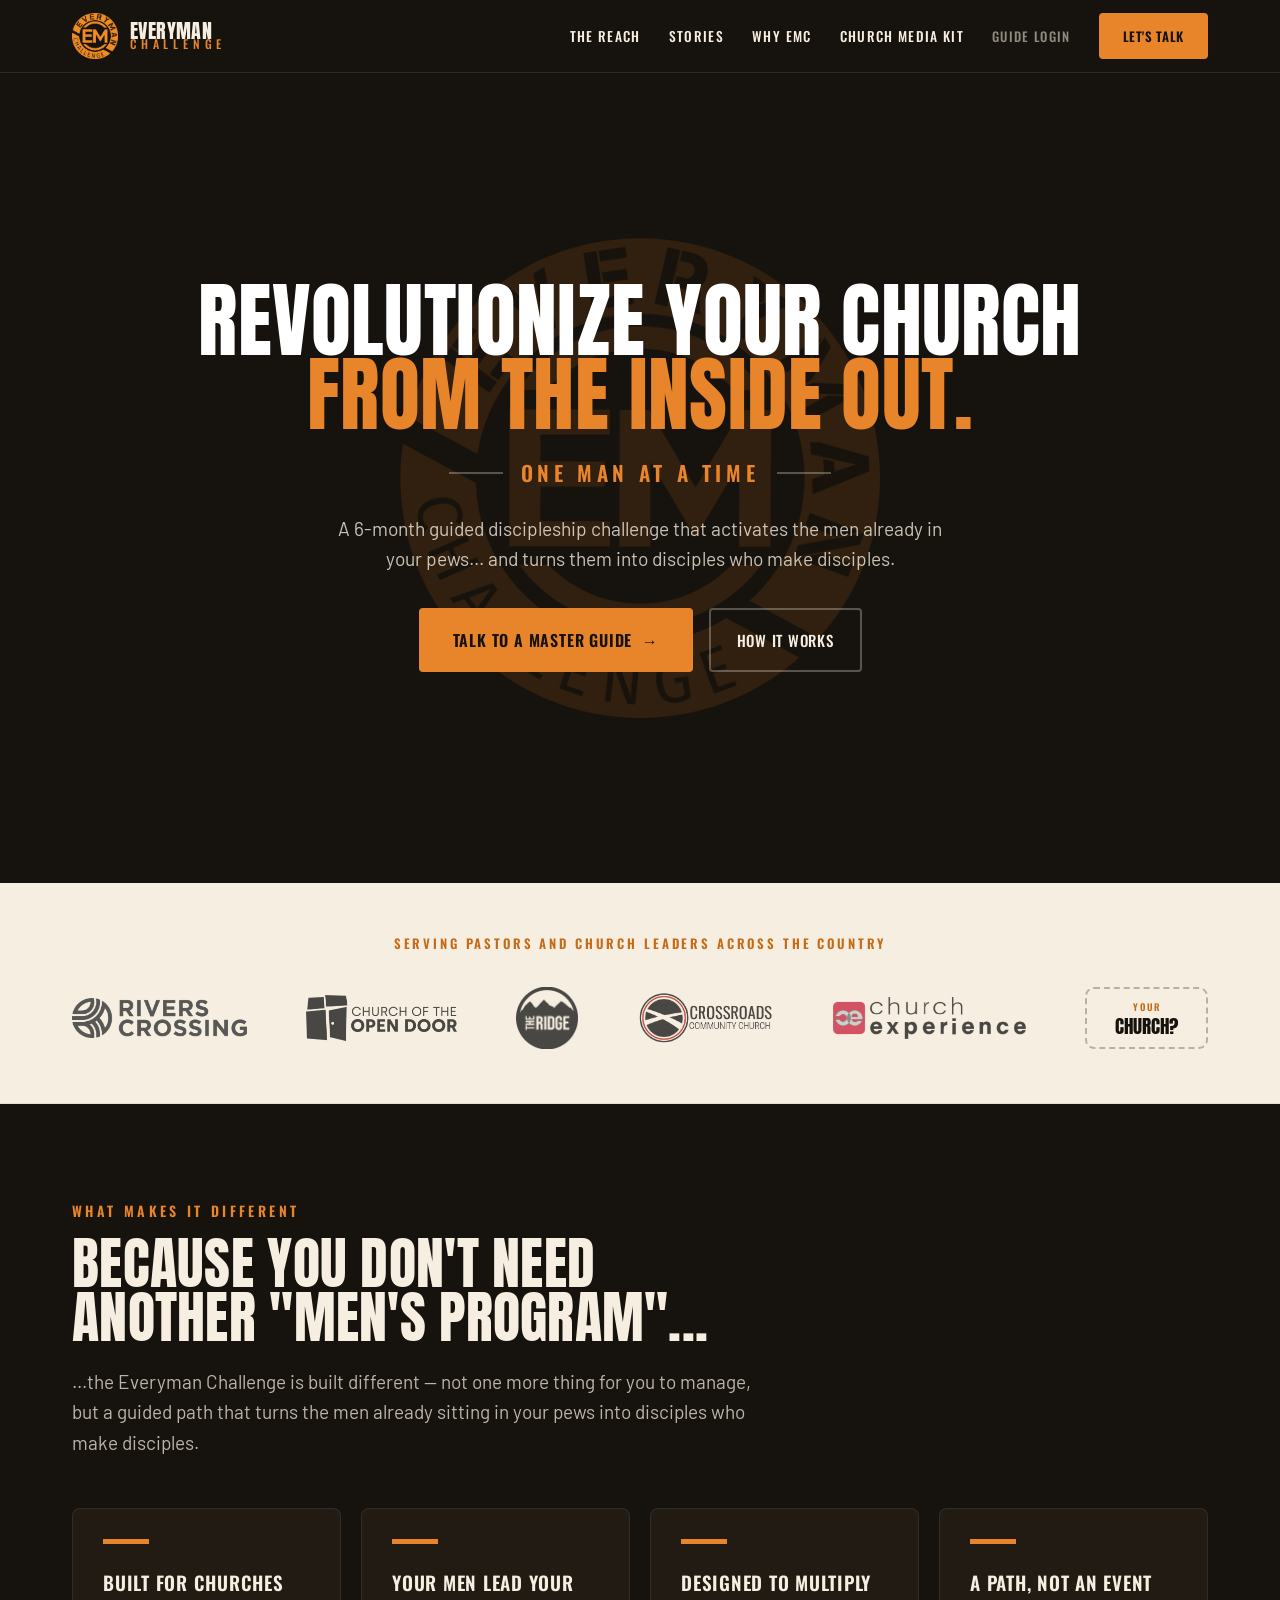
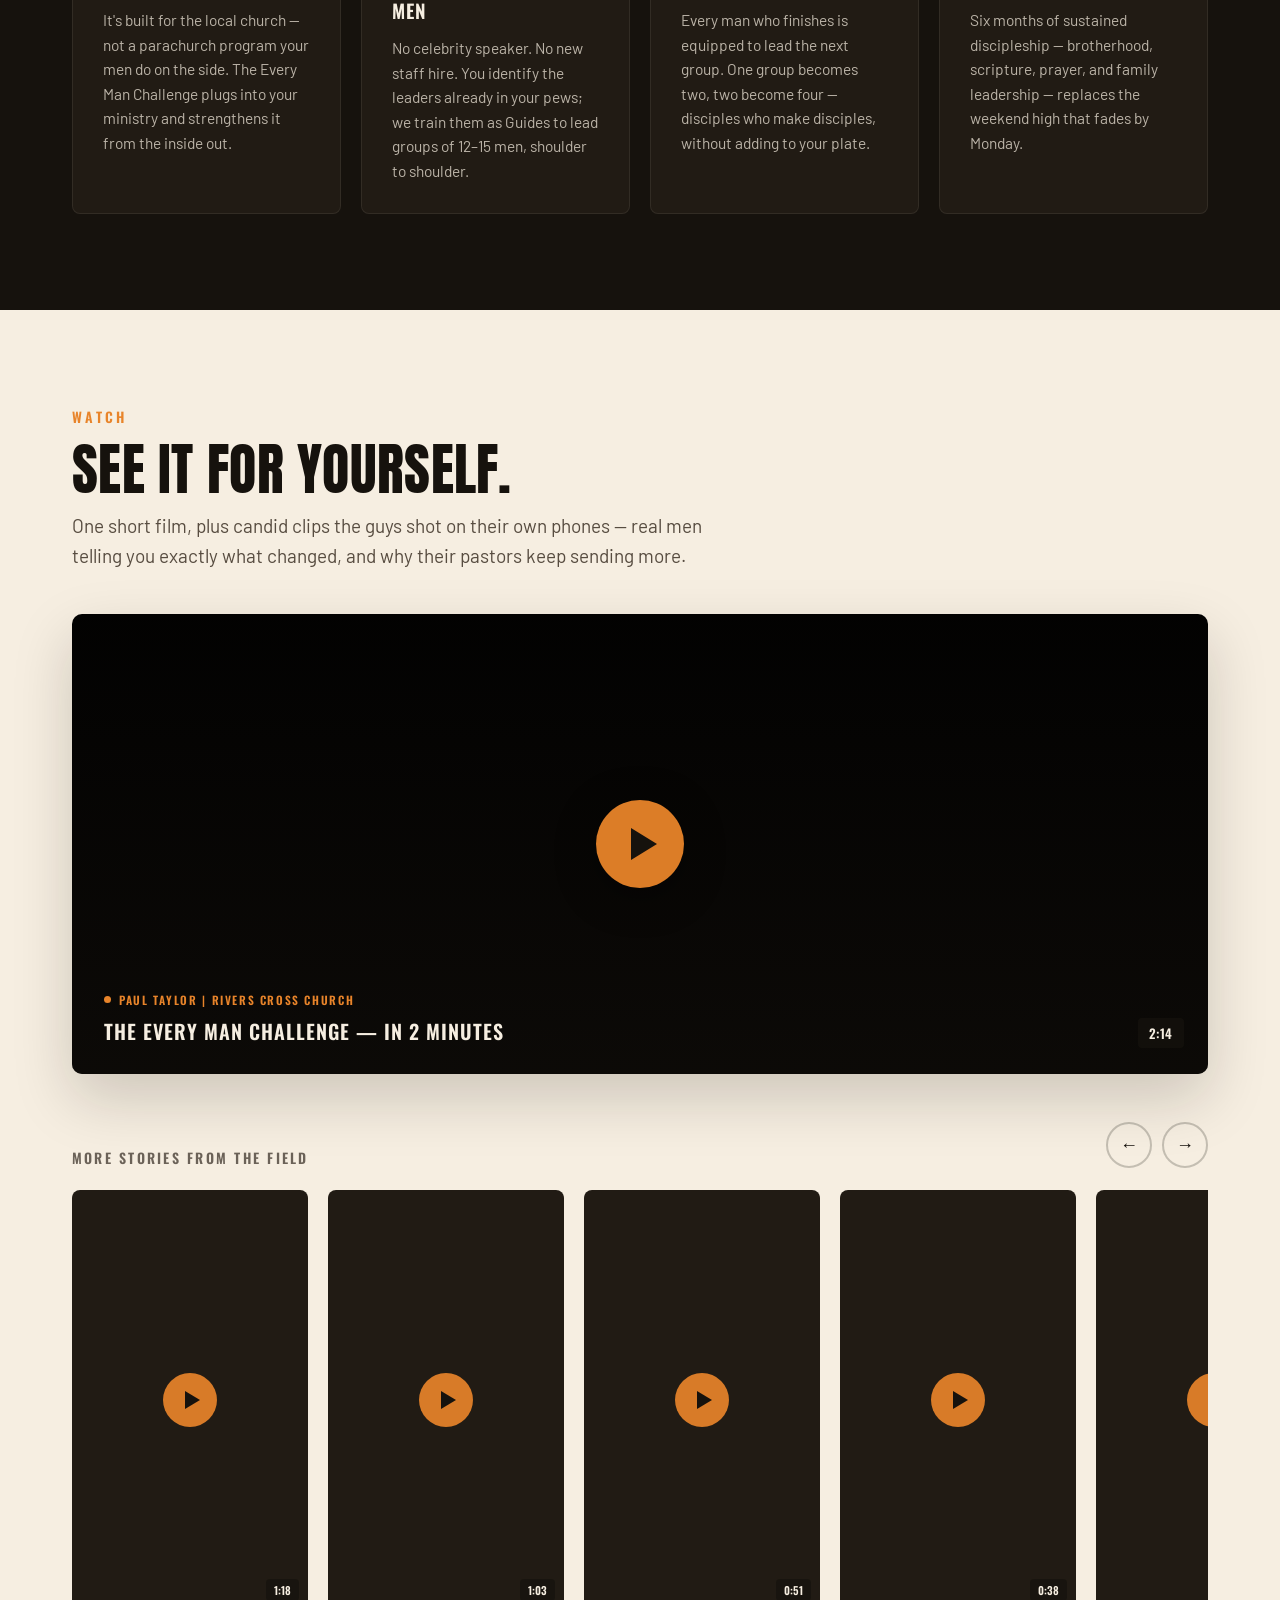
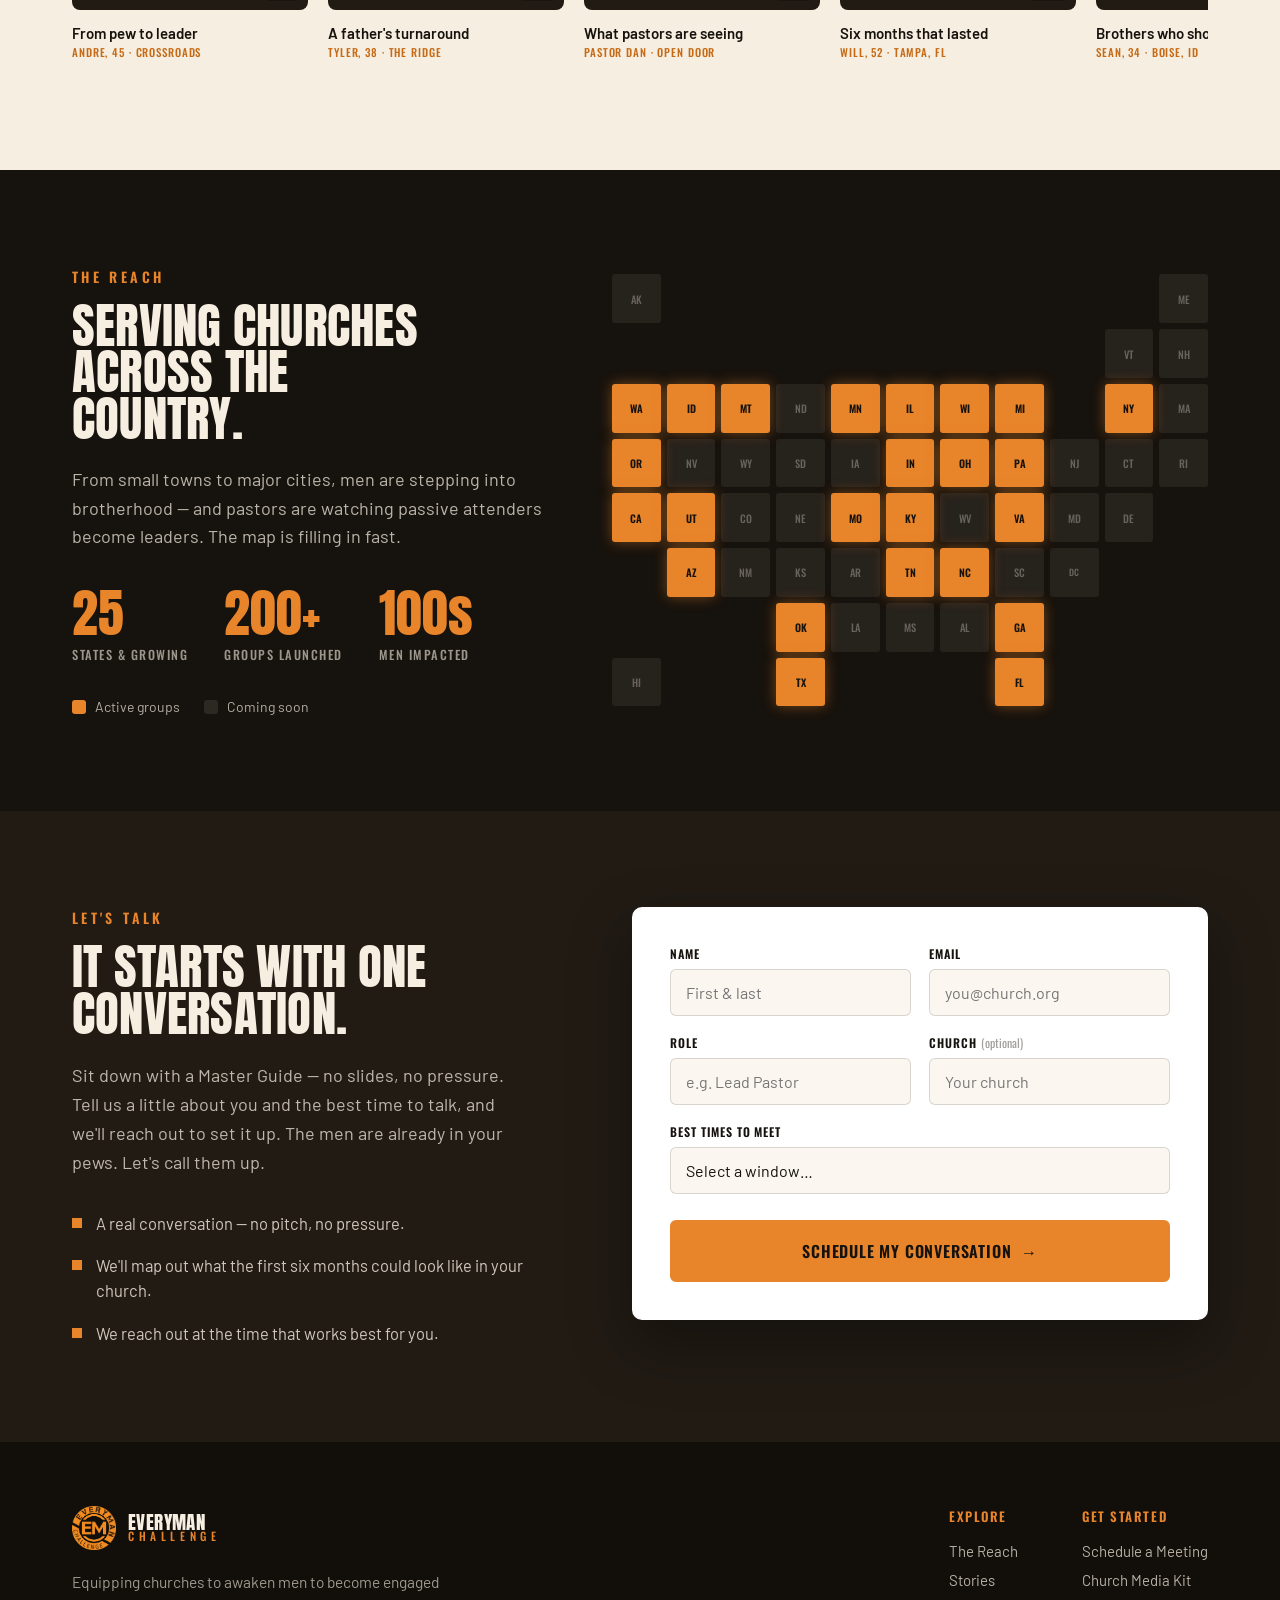
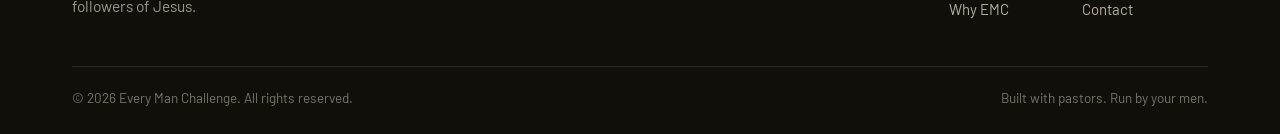
==== index.html @ 4ebee28d "Add Everyman Challenge static site (homepage, media kit, stories) Transpiled from the Claude Design " ====
<!DOCTYPE html>
<html lang="en">
<head>
<meta charset="utf-8">
<meta name="viewport" content="width=device-width, initial-scale=1">
<title>The Everyman Challenge — Revolutionize Your Church, One Man at a Time</title>
<meta name="description" content="A 6-month guided discipleship challenge that activates the men already in your pews — and turns them into disciples who make disciples.">
<link rel="icon" type="image/png" href="assets/emc-logo.png">
<link rel="preconnect" href="https://fonts.googleapis.com">
<link rel="preconnect" href="https://fonts.gstatic.com" crossorigin="">
<link href="https://fonts.googleapis.com/css2?family=Anton&amp;family=Oswald:wght@400;500;600;700&amp;family=Barlow:wght@300;400;500;600;700&amp;display=swap" rel="stylesheet">
<link rel="stylesheet" href="styles.css">
<style>
*{box-sizing:border-box;}
  html,body{margin:0;padding:0;}
  body{background:#16120D;-webkit-font-smoothing:antialiased;}
  ::selection{background:#E8842A;color:#16120D;}
  .emc-rail::-webkit-scrollbar{height:8px;}
  .emc-rail::-webkit-scrollbar-track{background:rgba(22,18,13,.08);border-radius:8px;}
  .emc-rail::-webkit-scrollbar-thumb{background:rgba(232,132,42,.5);border-radius:8px;}
  .emc-burger{display:none;}
  @media (max-width: 860px){
    .emc-nav{display:none !important;position:absolute;top:100%;left:0;right:0;flex-direction:column !important;align-items:stretch !important;gap:0 !important;flex-wrap:nowrap !important;background:#16120D;padding:6px 0 14px !important;border-bottom:1px solid rgba(246,238,225,.12);box-shadow:0 20px 34px rgba(0,0,0,.45);}
    .emc-nav.open{display:flex !important;}
    .emc-nav a{padding:13px 32px !important;}
    .emc-burger{display:flex;}
  }
</style>
</head>
<body>
<div data-screen-label="Homepage" style="font-family:Barlow,sans-serif;background:#F6EEE1;color:#16120D;overflow-x:hidden;">

  <header style="position:sticky;top:0;z-index:50;background:#16120D;border-bottom:1px solid rgba(246,238,225,.1);">
    <div style="max-width:1200px;margin:0 auto;padding:13px 32px;display:flex;align-items:center;justify-content:space-between;gap:24px;position:relative;">
      <a href="#" style="display:flex;align-items:center;gap:12px;text-decoration:none;">
        <img src="assets/emc-logo.png" alt="Every Man Challenge" style="height:46px;width:46px;display:block;">
        <span style="display:flex;flex-direction:column;line-height:.84;">
          <span style="font-family:Anton,sans-serif;font-size:20px;letter-spacing:.02em;color:#F6EEE1;">EVERYMAN</span>
          <span style="font-family:Oswald,sans-serif;font-weight:500;font-size:12px;letter-spacing:.4em;color:#E8842A;">CHALLENGE</span>
        </span>
      </a>
      <nav class="emc-nav" style="display:flex;align-items:center;gap:28px;flex-wrap:wrap;">
        <a href="#reach" style="font-family:Oswald,sans-serif;font-weight:500;text-transform:uppercase;letter-spacing:.1em;font-size:13.5px;color:#F6EEE1;text-decoration:none;transition:color .15s;" style-hover="color:#E8842A;">The Reach</a>
        <a href="stories.html" style="font-family:Oswald,sans-serif;font-weight:500;text-transform:uppercase;letter-spacing:.1em;font-size:13.5px;color:#F6EEE1;text-decoration:none;transition:color .15s;" style-hover="color:#E8842A;">Stories</a>
        <a href="#why" style="font-family:Oswald,sans-serif;font-weight:500;text-transform:uppercase;letter-spacing:.1em;font-size:13.5px;color:#F6EEE1;text-decoration:none;transition:color .15s;" style-hover="color:#E8842A;">Why EMC</a>
        <a href="media-kit.html" style="font-family:Oswald,sans-serif;font-weight:500;text-transform:uppercase;letter-spacing:.1em;font-size:13.5px;color:#F6EEE1;text-decoration:none;transition:color .15s;" style-hover="color:#E8842A;">Church Media Kit</a>
        <a href="#" style="font-family:Oswald,sans-serif;font-weight:500;text-transform:uppercase;letter-spacing:.1em;font-size:13px;color:rgba(246,238,225,.55);text-decoration:none;transition:color .15s;" style-hover="color:#F6EEE1;">Guide Login</a>
        <a href="#talk" style="background:#E8842A;color:#16120D;font-family:Oswald,sans-serif;font-weight:600;text-transform:uppercase;letter-spacing:.05em;font-size:13px;text-decoration:none;padding:11px 22px;border-radius:4px;border:2px solid #E8842A;transition:all .18s ease;" style-hover="background:transparent;color:#E8842A;">Let's Talk</a>
      </nav>
      <button class="emc-burger" data-emc="toggle-nav" aria-label="Menu" style="flex-direction:column;gap:5px;background:transparent;border:0;cursor:pointer;padding:8px;"><span style="width:24px;height:2px;background:#F6EEE1;display:block;border-radius:2px;"></span><span style="width:24px;height:2px;background:#F6EEE1;display:block;border-radius:2px;"></span><span style="width:24px;height:2px;background:#F6EEE1;display:block;border-radius:2px;"></span></button>
    </div>
  </header>

  <div data-sc="showSummit">
    <section data-section="hero" style="position:relative;background:#16120D;overflow:hidden;display:flex;flex-direction:column;align-items:center;justify-content:center;text-align:center;min-height:90vh;padding:clamp(72px,12vw,120px) 32px;">
      <img src="assets/emc-seal.png" alt="" style="position:absolute;top:50%;left:50%;transform:translate(-50%,-50%);width:480px;height:480px;max-width:82vw;opacity:.12;pointer-events:none;user-select:none;">
      <div style="position:relative;max-width:1180px;width:100%;">
        <h1 style="font-family:Anton,sans-serif;text-transform:uppercase;font-weight:400;font-size:clamp(26px,6.4vw,82px);line-height:.9;letter-spacing:.005em;color:#ffffff;margin:0;overflow-wrap:break-word;"><span style="white-space:nowrap;">Revolutionize your church</span><br><span style="color:#E8842A;">from the inside out.</span></h1>
        <div style="display:flex;align-items:center;justify-content:center;gap:18px;margin:26px 0;"><span style="width:clamp(28px,6vw,54px);height:2px;background:rgba(246,238,225,.3);"></span><span style="font-family:Oswald,sans-serif;font-weight:600;text-transform:uppercase;letter-spacing:.22em;font-size:clamp(15px,1.8vw,21px);color:#E8842A;white-space:nowrap;">One man at a time</span><span style="width:clamp(28px,6vw,54px);height:2px;background:rgba(246,238,225,.3);"></span></div>
        <p style="font-family:Barlow,sans-serif;font-size:clamp(17px,1.5vw,21px);line-height:1.55;color:rgba(246,238,225,.8);max-width:620px;margin:0 auto 34px;">A 6-month guided discipleship challenge that activates the men already in your pews... and turns them into disciples who make disciples.</p>
        <div style="display:flex;gap:16px;flex-wrap:wrap;justify-content:center;">
          <a href="#talk" style="display:inline-flex;align-items:center;gap:10px;background:#E8842A;color:#16120D;font-family:Oswald,sans-serif;font-weight:600;text-transform:uppercase;letter-spacing:.05em;font-size:16px;text-decoration:none;padding:18px 32px;border-radius:4px;border:2px solid #E8842A;transition:all .18s ease;" style-hover="background:transparent;color:#E8842A;">Talk to a Master Guide&nbsp;&nbsp;→</a>
          <a href="#why" style="display:inline-flex;align-items:center;gap:10px;background:transparent;color:#F6EEE1;font-family:Oswald,sans-serif;font-weight:500;text-transform:uppercase;letter-spacing:.05em;font-size:15px;text-decoration:none;padding:16px 26px;border-radius:4px;border:2px solid rgba(246,238,225,.3);transition:all .18s ease;" style-hover="border-color:#E8842A;color:#E8842A;">How It Works</a>
        </div>
      </div>
    </section>
  </div>

  <div data-sc="showManifesto" style="display:none">
    <section data-section="hero" style="position:relative;background:#16120D;min-height:86vh;display:flex;align-items:center;overflow:hidden;">
      <span style="position:absolute;right:-4vw;top:50%;transform:translateY(-50%);font-family:Anton,sans-serif;font-size:62vw;line-height:1;color:rgba(232,132,42,.05);pointer-events:none;user-select:none;">EM</span>
      <div style="position:relative;width:100%;max-width:1200px;margin:0 auto;padding:60px 32px;">
        <p style="font-family:Oswald,sans-serif;font-weight:600;text-transform:uppercase;letter-spacing:.26em;font-size:14px;color:#E8842A;margin:0 0 22px;">For Pastors &amp; Church Leaders</p>
        <h1 style="font-family:Anton,sans-serif;text-transform:uppercase;font-weight:400;font-size:clamp(46px,7vw,116px);line-height:.9;letter-spacing:.005em;color:#F6EEE1;margin:0;max-width:17ch;">Revolutionize your church <span style="color:#E8842A;">from the inside out.</span></h1>
        <div style="width:92px;height:6px;background:#E8842A;margin:30px 0;"></div>
        <p style="font-family:Barlow,sans-serif;font-size:clamp(17px,1.5vw,21px);line-height:1.55;color:rgba(246,238,225,.78);max-width:640px;margin:0;">A 6-month guided discipleship challenge that activates the men already in your pews — shoulder-to-shoulder brotherhood, scripture, prayer, and family leadership — one man at a time.</p>
        <div style="display:flex;gap:16px;flex-wrap:wrap;margin-top:36px;">
          <a href="#talk" style="display:inline-flex;align-items:center;gap:10px;background:#E8842A;color:#16120D;font-family:Oswald,sans-serif;font-weight:600;text-transform:uppercase;letter-spacing:.05em;font-size:16px;text-decoration:none;padding:18px 32px;border-radius:4px;border:2px solid #E8842A;transition:all .18s ease;" style-hover="background:transparent;color:#E8842A;">Talk to a Master Guide&nbsp;&nbsp;→</a>
          <a href="#why" style="display:inline-flex;align-items:center;gap:10px;background:transparent;color:#F6EEE1;font-family:Oswald,sans-serif;font-weight:500;text-transform:uppercase;letter-spacing:.05em;font-size:15px;text-decoration:none;padding:16px 26px;border-radius:4px;border:2px solid rgba(246,238,225,.3);transition:all .18s ease;" style-hover="border-color:#E8842A;color:#E8842A;">How It Works</a>
        </div>
      </div>
    </section>
  </div>

  <div data-sc="showSplit" style="display:none">
    <section data-section="hero" style="background:#16120D;">
      <div style="display:flex;flex-wrap:wrap;min-height:84vh;">
        <div style="flex:1 1 440px;position:relative;min-height:440px;">
          <div class="emc-imgslot" style="position:absolute;inset:0;width:100%;height:100%;"><span>Drop a portrait of a man</span></div>
          <div style="position:absolute;inset:0;background:linear-gradient(90deg, rgba(22,18,13,0) 60%, rgba(22,18,13,.9) 100%);"></div>
        </div>
        <div style="flex:1 1 500px;display:flex;align-items:center;padding:72px 56px;">
          <div style="max-width:560px;">
            <p style="font-family:Oswald,sans-serif;font-weight:600;text-transform:uppercase;letter-spacing:.26em;font-size:14px;color:#E8842A;margin:0 0 22px;">For Pastors &amp; Church Leaders</p>
            <h1 style="font-family:Anton,sans-serif;text-transform:uppercase;font-weight:400;font-size:clamp(38px,4.2vw,72px);line-height:.94;letter-spacing:.005em;color:#F6EEE1;margin:0;">Revolutionize your church <span style="color:#E8842A;">one man at a time.</span></h1>
            <p style="font-family:Barlow,sans-serif;font-size:20px;line-height:1.55;color:rgba(246,238,225,.78);margin:24px 0 0;">A 6-month guided discipleship challenge that activates the men in your church to step into brotherhood, scripture, prayer, and family leadership.</p>
            <div style="display:flex;gap:16px;flex-wrap:wrap;margin-top:34px;">
              <a href="#talk" style="display:inline-flex;align-items:center;gap:10px;background:#E8842A;color:#16120D;font-family:Oswald,sans-serif;font-weight:600;text-transform:uppercase;letter-spacing:.05em;font-size:16px;text-decoration:none;padding:18px 30px;border-radius:4px;border:2px solid #E8842A;transition:all .18s ease;" style-hover="background:transparent;color:#E8842A;">Talk to a Master Guide</a>
              <a href="#why" style="display:inline-flex;align-items:center;gap:10px;background:transparent;color:#F6EEE1;font-family:Oswald,sans-serif;font-weight:500;text-transform:uppercase;letter-spacing:.05em;font-size:15px;text-decoration:none;padding:16px 24px;border-radius:4px;border:2px solid rgba(246,238,225,.3);transition:all .18s ease;" style-hover="border-color:#E8842A;color:#E8842A;">How It Works</a>
            </div>
          </div>
        </div>
      </div>
    </section>
  </div>

  <section data-section="trusted" style="background:#F6EEE1;border-bottom:1px solid rgba(22,18,13,.08);">
    <div style="max-width:1200px;margin:0 auto;padding:50px 32px 54px;">
      <p style="text-align:center;font-family:Oswald,sans-serif;font-weight:600;text-transform:uppercase;letter-spacing:.22em;font-size:13px;color:#C66A15;margin:0 0 34px;">SERVING PASTORS AND CHURCH LEADERS ACROSS THE COUNTRY</p>
      <div style="display:flex;align-items:center;justify-content:space-between;gap:32px 44px;flex-wrap:wrap;">
        <img src="assets/logo-rivers-crossing.png" alt="Rivers Crossing" style="height:40px;width:auto;display:block;opacity:.7;transition:opacity .22s ease;" style-hover="opacity:1;">
        <img src="assets/logo-open-door.png" alt="Church of the Open Door" style="height:46px;width:auto;display:block;opacity:.7;transition:opacity .22s ease;" style-hover="opacity:1;">
        <img src="assets/logo-the-ridge.png" alt="The Ridge" style="height:62px;width:auto;display:block;opacity:.7;transition:opacity .22s ease;" style-hover="opacity:1;">
        <img src="assets/logo-crossroads.png" alt="Crossroads Community Church" style="height:52px;width:auto;display:block;opacity:.7;transition:opacity .22s ease;" style-hover="opacity:1;">
        <img src="assets/logo-church-experience.png" alt="Church Experience" style="height:42px;width:auto;display:block;opacity:.7;transition:opacity .22s ease;" style-hover="opacity:1;">
        <a href="#talk" style="text-decoration:none;display:flex;flex-direction:column;align-items:center;justify-content:center;gap:3px;flex:none;border:2px dashed rgba(22,18,13,.28);border-radius:9px;padding:11px 28px;transition:border-color .22s ease;" style-hover="border-color:#E8842A;">
          <span style="font-family:Oswald,sans-serif;font-weight:600;text-transform:uppercase;letter-spacing:.2em;font-size:9.5px;color:#C66A15;padding-left:.2em;">Your</span>
          <span style="font-family:Anton,sans-serif;text-transform:uppercase;font-size:19px;letter-spacing:0;color:#16120D;line-height:1;">CHURCH?</span>
        </a>
      </div>
    </div>
  </section>

  

  <section id="why" data-section="uniques" style="background:#16120D;color:#F6EEE1;">
    <div style="max-width:1200px;margin:0 auto;padding:96px 32px;">
      <p style="font-family:Oswald,sans-serif;font-weight:600;text-transform:uppercase;letter-spacing:.24em;font-size:14px;color:#E8842A;margin:0 0 16px;">What Makes It Different</p>
      <h2 style="font-family:Anton,sans-serif;text-transform:uppercase;font-weight:400;font-size:clamp(32px,4.4vw,58px);line-height:.96;letter-spacing:.005em;color:#F6EEE1;margin:0 0 22px;max-width:24ch;">BECAUSE YOU DON'T NEED ANOTHER "MEN'S PROGRAM"...</h2>
      <p style="font-family:Barlow,sans-serif;font-size:19px;line-height:1.6;color:rgba(246,238,225,.74);max-width:62ch;margin:0 0 50px;">...the Everyman Challenge is built different — not one more thing for you to manage, but a guided path that turns the men already sitting in your pews into disciples who make disciples.</p>
      <div style="display:flex;flex-wrap:wrap;gap:20px;">
        <div style="flex:1 1 150px;background:#211B14;border:1px solid rgba(246,238,225,.08);border-radius:8px;padding:30px;">
          <div style="width:46px;height:5px;background:#E8842A;margin-bottom:24px;"></div>
          <h3 style="font-family:Oswald,sans-serif;font-weight:600;text-transform:uppercase;letter-spacing:.04em;font-size:19px;color:#F6EEE1;margin:0 0 12px;">Built for churches</h3>
          <p style="font-family:Barlow,sans-serif;font-size:15.5px;line-height:1.58;color:rgba(246,238,225,.72);margin:0;">It's built for the local church — not a parachurch program your men do on the side. The Every Man Challenge plugs into your ministry and strengthens it from the inside out.</p>
        </div>
        <div style="flex:1 1 150px;background:#211B14;border:1px solid rgba(246,238,225,.08);border-radius:8px;padding:30px;">
          <div style="width:46px;height:5px;background:#E8842A;margin-bottom:24px;"></div>
          <h3 style="font-family:Oswald,sans-serif;font-weight:600;text-transform:uppercase;letter-spacing:.04em;font-size:19px;color:#F6EEE1;margin:0 0 12px;">Your men lead your men</h3>
          <p style="font-family:Barlow,sans-serif;font-size:15.5px;line-height:1.58;color:rgba(246,238,225,.72);margin:0;">No celebrity speaker. No new staff hire. You identify the leaders already in your pews; we train them as Guides to lead groups of 12–15 men, shoulder to shoulder.</p>
        </div>
        <div style="flex:1 1 150px;background:#211B14;border:1px solid rgba(246,238,225,.08);border-radius:8px;padding:30px;">
          <div style="width:46px;height:5px;background:#E8842A;margin-bottom:24px;"></div>
          <h3 style="font-family:Oswald,sans-serif;font-weight:600;text-transform:uppercase;letter-spacing:.04em;font-size:19px;color:#F6EEE1;margin:0 0 12px;">Designed to multiply</h3>
          <p style="font-family:Barlow,sans-serif;font-size:15.5px;line-height:1.58;color:rgba(246,238,225,.72);margin:0;">Every man who finishes is equipped to lead the next group. One group becomes two, two become four — disciples who make disciples, without adding to your plate.</p>
        </div>
        <div style="flex:1 1 150px;background:#211B14;border:1px solid rgba(246,238,225,.08);border-radius:8px;padding:30px;">
          <div style="width:46px;height:5px;background:#E8842A;margin-bottom:24px;"></div>
          <h3 style="font-family:Oswald,sans-serif;font-weight:600;text-transform:uppercase;letter-spacing:.04em;font-size:19px;color:#F6EEE1;margin:0 0 12px;">A path, not an event</h3>
          <p style="font-family:Barlow,sans-serif;font-size:15.5px;line-height:1.58;color:rgba(246,238,225,.72);margin:0;">Six months of sustained discipleship — brotherhood, scripture, prayer, and family leadership — replaces the weekend high that fades by Monday.</p>
        </div>
      </div>
    </div>
  </section>

  <section id="watch" data-section="watch" style="background:#F6EEE1;color:#16120D;">
    <div style="max-width:1200px;margin:0 auto;padding:96px 32px;">
      <p style="font-family:Oswald,sans-serif;font-weight:600;text-transform:uppercase;letter-spacing:.24em;font-size:14px;color:#E8842A;margin:0 0 16px;">Watch</p>
      <h2 style="font-family:Anton,sans-serif;text-transform:uppercase;font-weight:400;font-size:clamp(32px,4.4vw,58px);line-height:.96;letter-spacing:.005em;color:#16120D;margin:0 0 14px;">See it for yourself.</h2>
      <p style="font-family:Barlow,sans-serif;font-size:19px;line-height:1.55;color:#574c40;max-width:640px;margin:0 0 44px;">One short film, plus candid clips the guys shot on their own phones — real men telling you exactly what changed, and why their pastors keep sending more.</p>
      <div style="position:relative;border-radius:10px;overflow:hidden;min-height:460px;background:#000;box-shadow:0 24px 60px rgba(22,18,13,.18);">
        <div data-sc="notPlaying">
          <div data-emc="play-video" style="position:absolute;inset:0;cursor:pointer;">
            <img src="https://img.youtube.com/vi/1UcRSwtBgRg/maxresdefault.jpg" alt="Paul Taylor — Rivers Crossing Church" style="position:absolute;inset:0;width:100%;height:100%;object-fit:cover;">
            <div style="position:absolute;inset:0;background:linear-gradient(180deg,rgba(22,18,13,.1),rgba(22,18,13,.55));pointer-events:none;"></div>
            <div style="position:absolute;inset:0;display:flex;align-items:center;justify-content:center;pointer-events:none;">
              <div style="width:88px;height:88px;border-radius:50%;background:rgba(232,132,42,.95);display:flex;align-items:center;justify-content:center;box-shadow:0 8px 40px rgba(0,0,0,.4);transition:transform .2s ease;">
                <div style="width:0;height:0;border-top:16px solid transparent;border-bottom:16px solid transparent;border-left:26px solid #16120D;margin-left:7px;"></div>
              </div>
            </div>
            <div style="position:absolute;left:32px;bottom:28px;pointer-events:none;">
              <div style="display:inline-flex;align-items:center;gap:8px;font-family:Oswald,sans-serif;font-weight:600;text-transform:uppercase;letter-spacing:.14em;font-size:11.5px;color:#E8842A;margin-bottom:8px;"><span style="width:7px;height:7px;border-radius:50%;background:#E8842A;display:inline-block;"></span>Paul Taylor | Rivers Cross Church</div>
              <div style="font-family:Oswald,sans-serif;font-weight:600;text-transform:uppercase;letter-spacing:.05em;font-size:20px;color:#F6EEE1;">The Every Man Challenge — in 2 minutes</div>
            </div>
            <div style="position:absolute;right:24px;bottom:26px;pointer-events:none;font-family:Oswald,sans-serif;font-weight:600;font-size:13px;letter-spacing:.04em;color:#F6EEE1;background:rgba(22,18,13,.72);padding:5px 11px;border-radius:4px;">2:14</div>
          </div>
        </div>
        <div data-sc="playing" style="display:none">
          <iframe data-src="https://www.youtube.com/embed/1UcRSwtBgRg?autoplay=1&amp;rel=0" title="Paul Taylor — Rivers Crossing Church" style="position:absolute;inset:0;width:100%;height:100%;border:0;" allow="accelerometer; autoplay; clipboard-write; encrypted-media; gyroscope; picture-in-picture" allowfullscreen=""></iframe>
        </div>
      </div>

      <div data-sc="showShortForm">
        <div style="margin-top:48px;">
          <div style="display:flex;justify-content:space-between;align-items:flex-end;flex-wrap:wrap;gap:16px;margin-bottom:22px;">
            <p style="font-family:Oswald,sans-serif;font-weight:600;text-transform:uppercase;letter-spacing:.16em;font-size:14px;color:#6b6258;margin:0;">More stories from the field</p>
            <div style="display:flex;gap:10px;">
              <button data-emc="rail-prev" style="width:46px;height:46px;border-radius:50%;background:transparent;border:2px solid rgba(22,18,13,.22);color:#16120D;font-size:18px;cursor:pointer;display:flex;align-items:center;justify-content:center;transition:all .15s ease;" style-hover="border-color:#E8842A;color:#E8842A;">←</button>
              <button data-emc="rail-next" style="width:46px;height:46px;border-radius:50%;background:transparent;border:2px solid rgba(22,18,13,.22);color:#16120D;font-size:18px;cursor:pointer;display:flex;align-items:center;justify-content:center;transition:all .15s ease;" style-hover="border-color:#E8842A;color:#E8842A;">→</button>
            </div>
          </div>
          <div class="emc-rail" data-emc="rail-track" style="display:flex;gap:20px;overflow-x:auto;scroll-snap-type:x mandatory;scroll-behavior:smooth;padding-bottom:14px;">
            <div style="flex:none;width:236px;scroll-snap-align:start;">
              <div style="position:relative;border-radius:8px;overflow:hidden;aspect-ratio:9/16;background:#211B14;">
                <img src="assets/reel-4.jpg" alt="" style="position:absolute;inset:0;width:100%;height:100%;object-fit:cover;filter:blur(18px) brightness(.5);transform:scale(1.2);"><img src="assets/reel-4.jpg" alt="" style="position:absolute;inset:0;width:100%;height:100%;object-fit:contain;"><div style="position:absolute;right:9px;bottom:9px;font-family:Oswald,sans-serif;font-weight:600;font-size:11px;color:#F6EEE1;background:rgba(22,18,13,.72);padding:3px 8px;border-radius:4px;pointer-events:none;">1:18</div>
                <div style="position:absolute;inset:0;display:flex;align-items:center;justify-content:center;pointer-events:none;"><div style="width:54px;height:54px;border-radius:50%;background:rgba(232,132,42,.92);display:flex;align-items:center;justify-content:center;"><div style="width:0;height:0;border-top:9px solid transparent;border-bottom:9px solid transparent;border-left:15px solid #16120D;margin-left:4px;"></div></div></div>
              </div>
              <p style="font-family:Barlow,sans-serif;font-weight:600;font-size:15px;color:#16120D;margin:14px 0 2px;">From pew to leader</p><p style="font-family:Oswald,sans-serif;font-weight:500;text-transform:uppercase;letter-spacing:.08em;font-size:11px;color:#C66A15;margin:0;">Andre, 45 · Crossroads</p>
            </div>
            <div style="flex:none;width:236px;scroll-snap-align:start;">
              <div style="position:relative;border-radius:8px;overflow:hidden;aspect-ratio:9/16;background:#211B14;">
                <img src="assets/reel-2.jpg" alt="" style="position:absolute;inset:0;width:100%;height:100%;object-fit:cover;filter:blur(18px) brightness(.5);transform:scale(1.2);"><img src="assets/reel-2.jpg" alt="" style="position:absolute;inset:0;width:100%;height:100%;object-fit:contain;"><div style="position:absolute;right:9px;bottom:9px;font-family:Oswald,sans-serif;font-weight:600;font-size:11px;color:#F6EEE1;background:rgba(22,18,13,.72);padding:3px 8px;border-radius:4px;pointer-events:none;">1:03</div>
                <div style="position:absolute;inset:0;display:flex;align-items:center;justify-content:center;pointer-events:none;"><div style="width:54px;height:54px;border-radius:50%;background:rgba(232,132,42,.92);display:flex;align-items:center;justify-content:center;"><div style="width:0;height:0;border-top:9px solid transparent;border-bottom:9px solid transparent;border-left:15px solid #16120D;margin-left:4px;"></div></div></div>
              </div>
              <p style="font-family:Barlow,sans-serif;font-weight:600;font-size:15px;color:#16120D;margin:14px 0 2px;">A father's turnaround</p><p style="font-family:Oswald,sans-serif;font-weight:500;text-transform:uppercase;letter-spacing:.08em;font-size:11px;color:#C66A15;margin:0;">Tyler, 38 · The Ridge</p>
            </div>
            <div style="flex:none;width:236px;scroll-snap-align:start;">
              <div style="position:relative;border-radius:8px;overflow:hidden;aspect-ratio:9/16;background:#211B14;">
                <img src="assets/reel-3.jpg" alt="" style="position:absolute;inset:0;width:100%;height:100%;object-fit:cover;filter:blur(18px) brightness(.5);transform:scale(1.2);"><img src="assets/reel-3.jpg" alt="" style="position:absolute;inset:0;width:100%;height:100%;object-fit:contain;"><div style="position:absolute;right:9px;bottom:9px;font-family:Oswald,sans-serif;font-weight:600;font-size:11px;color:#F6EEE1;background:rgba(22,18,13,.72);padding:3px 8px;border-radius:4px;pointer-events:none;">0:51</div>
                <div style="position:absolute;inset:0;display:flex;align-items:center;justify-content:center;pointer-events:none;"><div style="width:54px;height:54px;border-radius:50%;background:rgba(232,132,42,.92);display:flex;align-items:center;justify-content:center;"><div style="width:0;height:0;border-top:9px solid transparent;border-bottom:9px solid transparent;border-left:15px solid #16120D;margin-left:4px;"></div></div></div>
              </div>
              <p style="font-family:Barlow,sans-serif;font-weight:600;font-size:15px;color:#16120D;margin:14px 0 2px;">What pastors are seeing</p><p style="font-family:Oswald,sans-serif;font-weight:500;text-transform:uppercase;letter-spacing:.08em;font-size:11px;color:#C66A15;margin:0;">Pastor Dan · Open Door</p>
            </div>
            <div style="flex:none;width:236px;scroll-snap-align:start;">
              <div style="position:relative;border-radius:8px;overflow:hidden;aspect-ratio:9/16;background:#211B14;">
                <img src="assets/reel-5.jpg" alt="" style="position:absolute;inset:0;width:100%;height:100%;object-fit:cover;filter:blur(18px) brightness(.5);transform:scale(1.2);"><img src="assets/reel-5.jpg" alt="" style="position:absolute;inset:0;width:100%;height:100%;object-fit:contain;"><div style="position:absolute;right:9px;bottom:9px;font-family:Oswald,sans-serif;font-weight:600;font-size:11px;color:#F6EEE1;background:rgba(22,18,13,.72);padding:3px 8px;border-radius:4px;pointer-events:none;">0:38</div>
                <div style="position:absolute;inset:0;display:flex;align-items:center;justify-content:center;pointer-events:none;"><div style="width:54px;height:54px;border-radius:50%;background:rgba(232,132,42,.92);display:flex;align-items:center;justify-content:center;"><div style="width:0;height:0;border-top:9px solid transparent;border-bottom:9px solid transparent;border-left:15px solid #16120D;margin-left:4px;"></div></div></div>
              </div>
              <p style="font-family:Barlow,sans-serif;font-weight:600;font-size:15px;color:#16120D;margin:14px 0 2px;">Six months that lasted</p><p style="font-family:Oswald,sans-serif;font-weight:500;text-transform:uppercase;letter-spacing:.08em;font-size:11px;color:#C66A15;margin:0;">Will, 52 · Tampa, FL</p>
            </div>
            <div style="flex:none;width:236px;scroll-snap-align:start;">
              <div style="position:relative;border-radius:8px;overflow:hidden;aspect-ratio:9/16;background:#211B14;">
                <img src="assets/reel-6.jpg" alt="" style="position:absolute;inset:0;width:100%;height:100%;object-fit:cover;filter:blur(18px) brightness(.5);transform:scale(1.2);"><img src="assets/reel-6.jpg" alt="" style="position:absolute;inset:0;width:100%;height:100%;object-fit:contain;"><div style="position:absolute;right:9px;bottom:9px;font-family:Oswald,sans-serif;font-weight:600;font-size:11px;color:#F6EEE1;background:rgba(22,18,13,.72);padding:3px 8px;border-radius:4px;pointer-events:none;">0:57</div>
                <div style="position:absolute;inset:0;display:flex;align-items:center;justify-content:center;pointer-events:none;"><div style="width:54px;height:54px;border-radius:50%;background:rgba(232,132,42,.92);display:flex;align-items:center;justify-content:center;"><div style="width:0;height:0;border-top:9px solid transparent;border-bottom:9px solid transparent;border-left:15px solid #16120D;margin-left:4px;"></div></div></div>
              </div>
              <p style="font-family:Barlow,sans-serif;font-weight:600;font-size:15px;color:#16120D;margin:14px 0 2px;">Brothers who show up</p><p style="font-family:Oswald,sans-serif;font-weight:500;text-transform:uppercase;letter-spacing:.08em;font-size:11px;color:#C66A15;margin:0;">Sean, 34 · Boise, ID</p>
            </div>
            <div style="flex:none;width:236px;scroll-snap-align:start;">
              <div style="position:relative;border-radius:8px;overflow:hidden;aspect-ratio:9/16;background:#211B14;">
                <img src="assets/reel-1.jpg" alt="" style="position:absolute;inset:0;width:100%;height:100%;object-fit:cover;filter:blur(18px) brightness(.5);transform:scale(1.2);"><img src="assets/reel-1.jpg" alt="" style="position:absolute;inset:0;width:100%;height:100%;object-fit:contain;"><div style="position:absolute;right:9px;bottom:9px;font-family:Oswald,sans-serif;font-weight:600;font-size:11px;color:#F6EEE1;background:rgba(22,18,13,.72);padding:3px 8px;border-radius:4px;pointer-events:none;">0:42</div>
                <div style="position:absolute;inset:0;display:flex;align-items:center;justify-content:center;pointer-events:none;"><div style="width:54px;height:54px;border-radius:50%;background:rgba(232,132,42,.92);display:flex;align-items:center;justify-content:center;"><div style="width:0;height:0;border-top:9px solid transparent;border-bottom:9px solid transparent;border-left:15px solid #16120D;margin-left:4px;"></div></div></div>
              </div>
              <p style="font-family:Barlow,sans-serif;font-weight:600;font-size:15px;color:#16120D;margin:14px 0 2px;">Why good men disengage</p><p style="font-family:Oswald,sans-serif;font-weight:500;text-transform:uppercase;letter-spacing:.08em;font-size:11px;color:#C66A15;margin:0;">Marcus, 41 · Rivers Crossing</p>
            </div>
          </div>
        </div>
      </div>
    </div>
  </section>

  <section id="reach" data-section="reach" style="background:#16120D;color:#F6EEE1;">
    <div style="max-width:1200px;margin:0 auto;padding:96px 32px;display:flex;gap:64px;flex-wrap:wrap;align-items:center;">
      <div style="flex:1 1 360px;">
        <p style="font-family:Oswald,sans-serif;font-weight:600;text-transform:uppercase;letter-spacing:.24em;font-size:14px;color:#E8842A;margin:0 0 16px;">The Reach</p>
        <h2 style="font-family:Anton,sans-serif;text-transform:uppercase;font-weight:400;font-size:clamp(30px,3.8vw,56px);line-height:.96;letter-spacing:.005em;color:#F6EEE1;margin:0 0 22px;max-width:16ch;">Serving churches across the country.</h2>
        <p style="font-family:Barlow,sans-serif;font-size:18px;line-height:1.6;color:rgba(246,238,225,.74);max-width:480px;margin:0 0 36px;">From small towns to major cities, men are stepping into brotherhood — and pastors are watching passive attenders become leaders. The map is filling in fast.</p>
        <div style="display:flex;gap:36px;flex-wrap:wrap;">
          <div><div style="font-family:Anton,sans-serif;font-size:52px;color:#E8842A;line-height:1;">25</div><div style="font-family:Oswald,sans-serif;font-weight:500;text-transform:uppercase;letter-spacing:.12em;font-size:12.5px;color:rgba(246,238,225,.6);margin-top:6px;">States &amp; growing</div></div>
          <div><div style="font-family:Anton,sans-serif;font-size:52px;color:#E8842A;line-height:1;">200+</div><div style="font-family:Oswald,sans-serif;font-weight:500;text-transform:uppercase;letter-spacing:.12em;font-size:12.5px;color:rgba(246,238,225,.6);margin-top:6px;">GROUPS LAUNCHED</div></div>
          <div><div style="font-family:Anton,sans-serif;font-size:52px;color:#E8842A;line-height:1;">100s</div><div style="font-family:Oswald,sans-serif;font-weight:500;text-transform:uppercase;letter-spacing:.12em;font-size:12.5px;color:rgba(246,238,225,.6);margin-top:6px;">MEN IMPACTED</div></div>
        </div>
        <div style="display:flex;gap:24px;margin-top:34px;align-items:center;">
          <span style="display:flex;align-items:center;gap:9px;font-family:Barlow,sans-serif;font-size:14px;color:rgba(246,238,225,.7);"><span style="width:14px;height:14px;border-radius:3px;background:#E8842A;display:inline-block;"></span>Active groups</span>
          <span style="display:flex;align-items:center;gap:9px;font-family:Barlow,sans-serif;font-size:14px;color:rgba(246,238,225,.7);"><span style="width:14px;height:14px;border-radius:3px;background:rgba(246,238,225,.1);display:inline-block;"></span>Coming soon</span>
        </div>
      </div>
      <div style="flex:1 1 480px;min-width:320px;">
        <div style="display:grid;grid-template-columns:repeat(11,1fr);gap:6px;max-width:600px;width:100%;margin-left:auto;">
          <div style="grid-column:1;grid-row:1;display:flex;align-items:center;justify-content:center;aspect-ratio:1;border-radius:3px;font-family:Oswald,sans-serif;font-weight:500;font-size:10.5px;background:rgba(246,238,225,.07);color:rgba(246,238,225,.32);">AK</div>
          <div style="grid-column:11;grid-row:1;display:flex;align-items:center;justify-content:center;aspect-ratio:1;border-radius:3px;font-family:Oswald,sans-serif;font-weight:500;font-size:10.5px;background:rgba(246,238,225,.07);color:rgba(246,238,225,.32);">ME</div>
          <div style="grid-column:10;grid-row:2;display:flex;align-items:center;justify-content:center;aspect-ratio:1;border-radius:3px;font-family:Oswald,sans-serif;font-weight:500;font-size:10.5px;background:rgba(246,238,225,.07);color:rgba(246,238,225,.32);">VT</div>
          <div style="grid-column:11;grid-row:2;display:flex;align-items:center;justify-content:center;aspect-ratio:1;border-radius:3px;font-family:Oswald,sans-serif;font-weight:500;font-size:10.5px;background:rgba(246,238,225,.07);color:rgba(246,238,225,.32);">NH</div>
          <div style="grid-column:1;grid-row:3;display:flex;align-items:center;justify-content:center;aspect-ratio:1;border-radius:3px;font-family:Oswald,sans-serif;font-weight:600;font-size:10.5px;background:#E8842A;color:#16120D;box-shadow:0 0 14px rgba(232,132,42,.45);">WA</div>
          <div style="grid-column:2;grid-row:3;display:flex;align-items:center;justify-content:center;aspect-ratio:1;border-radius:3px;font-family:Oswald,sans-serif;font-weight:600;font-size:10.5px;background:#E8842A;color:#16120D;box-shadow:0 0 14px rgba(232,132,42,.45);">ID</div>
          <div style="grid-column:3;grid-row:3;display:flex;align-items:center;justify-content:center;aspect-ratio:1;border-radius:3px;font-family:Oswald,sans-serif;font-weight:600;font-size:10.5px;background:#E8842A;color:#16120D;box-shadow:0 0 14px rgba(232,132,42,.45);">MT</div>
          <div style="grid-column:4;grid-row:3;display:flex;align-items:center;justify-content:center;aspect-ratio:1;border-radius:3px;font-family:Oswald,sans-serif;font-weight:500;font-size:10.5px;background:rgba(246,238,225,.07);color:rgba(246,238,225,.32);">ND</div>
          <div style="grid-column:5;grid-row:3;display:flex;align-items:center;justify-content:center;aspect-ratio:1;border-radius:3px;font-family:Oswald,sans-serif;font-weight:600;font-size:10.5px;background:#E8842A;color:#16120D;box-shadow:0 0 14px rgba(232,132,42,.45);">MN</div>
          <div style="grid-column:6;grid-row:3;display:flex;align-items:center;justify-content:center;aspect-ratio:1;border-radius:3px;font-family:Oswald,sans-serif;font-weight:600;font-size:10.5px;background:#E8842A;color:#16120D;box-shadow:0 0 14px rgba(232,132,42,.45);">IL</div>
          <div style="grid-column:7;grid-row:3;display:flex;align-items:center;justify-content:center;aspect-ratio:1;border-radius:3px;font-family:Oswald,sans-serif;font-weight:600;font-size:10.5px;background:#E8842A;color:#16120D;box-shadow:0 0 14px rgba(232,132,42,.45);">WI</div>
          <div style="grid-column:8;grid-row:3;display:flex;align-items:center;justify-content:center;aspect-ratio:1;border-radius:3px;font-family:Oswald,sans-serif;font-weight:600;font-size:10.5px;background:#E8842A;color:#16120D;box-shadow:0 0 14px rgba(232,132,42,.45);">MI</div>
          <div style="grid-column:10;grid-row:3;display:flex;align-items:center;justify-content:center;aspect-ratio:1;border-radius:3px;font-family:Oswald,sans-serif;font-weight:600;font-size:10.5px;background:#E8842A;color:#16120D;box-shadow:0 0 14px rgba(232,132,42,.45);">NY</div>
          <div style="grid-column:11;grid-row:3;display:flex;align-items:center;justify-content:center;aspect-ratio:1;border-radius:3px;font-family:Oswald,sans-serif;font-weight:500;font-size:10.5px;background:rgba(246,238,225,.07);color:rgba(246,238,225,.32);">MA</div>
          <div style="grid-column:1;grid-row:4;display:flex;align-items:center;justify-content:center;aspect-ratio:1;border-radius:3px;font-family:Oswald,sans-serif;font-weight:600;font-size:10.5px;background:#E8842A;color:#16120D;box-shadow:0 0 14px rgba(232,132,42,.45);">OR</div>
          <div style="grid-column:2;grid-row:4;display:flex;align-items:center;justify-content:center;aspect-ratio:1;border-radius:3px;font-family:Oswald,sans-serif;font-weight:500;font-size:10.5px;background:rgba(246,238,225,.07);color:rgba(246,238,225,.32);">NV</div>
          <div style="grid-column:3;grid-row:4;display:flex;align-items:center;justify-content:center;aspect-ratio:1;border-radius:3px;font-family:Oswald,sans-serif;font-weight:500;font-size:10.5px;background:rgba(246,238,225,.07);color:rgba(246,238,225,.32);">WY</div>
          <div style="grid-column:4;grid-row:4;display:flex;align-items:center;justify-content:center;aspect-ratio:1;border-radius:3px;font-family:Oswald,sans-serif;font-weight:500;font-size:10.5px;background:rgba(246,238,225,.07);color:rgba(246,238,225,.32);">SD</div>
          <div style="grid-column:5;grid-row:4;display:flex;align-items:center;justify-content:center;aspect-ratio:1;border-radius:3px;font-family:Oswald,sans-serif;font-weight:500;font-size:10.5px;background:rgba(246,238,225,.07);color:rgba(246,238,225,.32);">IA</div>
          <div style="grid-column:6;grid-row:4;display:flex;align-items:center;justify-content:center;aspect-ratio:1;border-radius:3px;font-family:Oswald,sans-serif;font-weight:600;font-size:10.5px;background:#E8842A;color:#16120D;box-shadow:0 0 14px rgba(232,132,42,.45);">IN</div>
          <div style="grid-column:7;grid-row:4;display:flex;align-items:center;justify-content:center;aspect-ratio:1;border-radius:3px;font-family:Oswald,sans-serif;font-weight:600;font-size:10.5px;background:#E8842A;color:#16120D;box-shadow:0 0 14px rgba(232,132,42,.45);">OH</div>
          <div style="grid-column:8;grid-row:4;display:flex;align-items:center;justify-content:center;aspect-ratio:1;border-radius:3px;font-family:Oswald,sans-serif;font-weight:600;font-size:10.5px;background:#E8842A;color:#16120D;box-shadow:0 0 14px rgba(232,132,42,.45);">PA</div>
          <div style="grid-column:9;grid-row:4;display:flex;align-items:center;justify-content:center;aspect-ratio:1;border-radius:3px;font-family:Oswald,sans-serif;font-weight:500;font-size:10.5px;background:rgba(246,238,225,.07);color:rgba(246,238,225,.32);">NJ</div>
          <div style="grid-column:10;grid-row:4;display:flex;align-items:center;justify-content:center;aspect-ratio:1;border-radius:3px;font-family:Oswald,sans-serif;font-weight:500;font-size:10.5px;background:rgba(246,238,225,.07);color:rgba(246,238,225,.32);">CT</div>
          <div style="grid-column:11;grid-row:4;display:flex;align-items:center;justify-content:center;aspect-ratio:1;border-radius:3px;font-family:Oswald,sans-serif;font-weight:500;font-size:10.5px;background:rgba(246,238,225,.07);color:rgba(246,238,225,.32);">RI</div>
          <div style="grid-column:1;grid-row:5;display:flex;align-items:center;justify-content:center;aspect-ratio:1;border-radius:3px;font-family:Oswald,sans-serif;font-weight:600;font-size:10.5px;background:#E8842A;color:#16120D;box-shadow:0 0 14px rgba(232,132,42,.45);">CA</div>
          <div style="grid-column:2;grid-row:5;display:flex;align-items:center;justify-content:center;aspect-ratio:1;border-radius:3px;font-family:Oswald,sans-serif;font-weight:600;font-size:10.5px;background:#E8842A;color:#16120D;box-shadow:0 0 14px rgba(232,132,42,.45);">UT</div>
          <div style="grid-column:3;grid-row:5;display:flex;align-items:center;justify-content:center;aspect-ratio:1;border-radius:3px;font-family:Oswald,sans-serif;font-weight:500;font-size:10.5px;background:rgba(246,238,225,.07);color:rgba(246,238,225,.32);">CO</div>
          <div style="grid-column:4;grid-row:5;display:flex;align-items:center;justify-content:center;aspect-ratio:1;border-radius:3px;font-family:Oswald,sans-serif;font-weight:500;font-size:10.5px;background:rgba(246,238,225,.07);color:rgba(246,238,225,.32);">NE</div>
          <div style="grid-column:5;grid-row:5;display:flex;align-items:center;justify-content:center;aspect-ratio:1;border-radius:3px;font-family:Oswald,sans-serif;font-weight:600;font-size:10.5px;background:#E8842A;color:#16120D;box-shadow:0 0 14px rgba(232,132,42,.45);">MO</div>
          <div style="grid-column:6;grid-row:5;display:flex;align-items:center;justify-content:center;aspect-ratio:1;border-radius:3px;font-family:Oswald,sans-serif;font-weight:600;font-size:10.5px;background:#E8842A;color:#16120D;box-shadow:0 0 14px rgba(232,132,42,.45);">KY</div>
          <div style="grid-column:7;grid-row:5;display:flex;align-items:center;justify-content:center;aspect-ratio:1;border-radius:3px;font-family:Oswald,sans-serif;font-weight:500;font-size:10.5px;background:rgba(246,238,225,.07);color:rgba(246,238,225,.32);">WV</div>
          <div style="grid-column:8;grid-row:5;display:flex;align-items:center;justify-content:center;aspect-ratio:1;border-radius:3px;font-family:Oswald,sans-serif;font-weight:600;font-size:10.5px;background:#E8842A;color:#16120D;box-shadow:0 0 14px rgba(232,132,42,.45);">VA</div>
          <div style="grid-column:9;grid-row:5;display:flex;align-items:center;justify-content:center;aspect-ratio:1;border-radius:3px;font-family:Oswald,sans-serif;font-weight:500;font-size:10.5px;background:rgba(246,238,225,.07);color:rgba(246,238,225,.32);">MD</div>
          <div style="grid-column:10;grid-row:5;display:flex;align-items:center;justify-content:center;aspect-ratio:1;border-radius:3px;font-family:Oswald,sans-serif;font-weight:500;font-size:10.5px;background:rgba(246,238,225,.07);color:rgba(246,238,225,.32);">DE</div>
          <div style="grid-column:2;grid-row:6;display:flex;align-items:center;justify-content:center;aspect-ratio:1;border-radius:3px;font-family:Oswald,sans-serif;font-weight:600;font-size:10.5px;background:#E8842A;color:#16120D;box-shadow:0 0 14px rgba(232,132,42,.45);">AZ</div>
          <div style="grid-column:3;grid-row:6;display:flex;align-items:center;justify-content:center;aspect-ratio:1;border-radius:3px;font-family:Oswald,sans-serif;font-weight:500;font-size:10.5px;background:rgba(246,238,225,.07);color:rgba(246,238,225,.32);">NM</div>
          <div style="grid-column:4;grid-row:6;display:flex;align-items:center;justify-content:center;aspect-ratio:1;border-radius:3px;font-family:Oswald,sans-serif;font-weight:500;font-size:10.5px;background:rgba(246,238,225,.07);color:rgba(246,238,225,.32);">KS</div>
          <div style="grid-column:5;grid-row:6;display:flex;align-items:center;justify-content:center;aspect-ratio:1;border-radius:3px;font-family:Oswald,sans-serif;font-weight:500;font-size:10.5px;background:rgba(246,238,225,.07);color:rgba(246,238,225,.32);">AR</div>
          <div style="grid-column:6;grid-row:6;display:flex;align-items:center;justify-content:center;aspect-ratio:1;border-radius:3px;font-family:Oswald,sans-serif;font-weight:600;font-size:10.5px;background:#E8842A;color:#16120D;box-shadow:0 0 14px rgba(232,132,42,.45);">TN</div>
          <div style="grid-column:7;grid-row:6;display:flex;align-items:center;justify-content:center;aspect-ratio:1;border-radius:3px;font-family:Oswald,sans-serif;font-weight:600;font-size:10.5px;background:#E8842A;color:#16120D;box-shadow:0 0 14px rgba(232,132,42,.45);">NC</div>
          <div style="grid-column:8;grid-row:6;display:flex;align-items:center;justify-content:center;aspect-ratio:1;border-radius:3px;font-family:Oswald,sans-serif;font-weight:500;font-size:10.5px;background:rgba(246,238,225,.07);color:rgba(246,238,225,.32);">SC</div>
          <div style="grid-column:9;grid-row:6;display:flex;align-items:center;justify-content:center;aspect-ratio:1;border-radius:3px;font-family:Oswald,sans-serif;font-weight:500;font-size:9px;background:rgba(246,238,225,.07);color:rgba(246,238,225,.32);">DC</div>
          <div style="grid-column:4;grid-row:7;display:flex;align-items:center;justify-content:center;aspect-ratio:1;border-radius:3px;font-family:Oswald,sans-serif;font-weight:600;font-size:10.5px;background:#E8842A;color:#16120D;box-shadow:0 0 14px rgba(232,132,42,.45);">OK</div>
          <div style="grid-column:5;grid-row:7;display:flex;align-items:center;justify-content:center;aspect-ratio:1;border-radius:3px;font-family:Oswald,sans-serif;font-weight:500;font-size:10.5px;background:rgba(246,238,225,.07);color:rgba(246,238,225,.32);">LA</div>
          <div style="grid-column:6;grid-row:7;display:flex;align-items:center;justify-content:center;aspect-ratio:1;border-radius:3px;font-family:Oswald,sans-serif;font-weight:500;font-size:10.5px;background:rgba(246,238,225,.07);color:rgba(246,238,225,.32);">MS</div>
          <div style="grid-column:7;grid-row:7;display:flex;align-items:center;justify-content:center;aspect-ratio:1;border-radius:3px;font-family:Oswald,sans-serif;font-weight:500;font-size:10.5px;background:rgba(246,238,225,.07);color:rgba(246,238,225,.32);">AL</div>
          <div style="grid-column:8;grid-row:7;display:flex;align-items:center;justify-content:center;aspect-ratio:1;border-radius:3px;font-family:Oswald,sans-serif;font-weight:600;font-size:10.5px;background:#E8842A;color:#16120D;box-shadow:0 0 14px rgba(232,132,42,.45);">GA</div>
          <div style="grid-column:1;grid-row:8;display:flex;align-items:center;justify-content:center;aspect-ratio:1;border-radius:3px;font-family:Oswald,sans-serif;font-weight:500;font-size:10.5px;background:rgba(246,238,225,.07);color:rgba(246,238,225,.32);">HI</div>
          <div style="grid-column:4;grid-row:8;display:flex;align-items:center;justify-content:center;aspect-ratio:1;border-radius:3px;font-family:Oswald,sans-serif;font-weight:600;font-size:10.5px;background:#E8842A;color:#16120D;box-shadow:0 0 14px rgba(232,132,42,.45);">TX</div>
          <div style="grid-column:8;grid-row:8;display:flex;align-items:center;justify-content:center;aspect-ratio:1;border-radius:3px;font-family:Oswald,sans-serif;font-weight:600;font-size:10.5px;background:#E8842A;color:#16120D;box-shadow:0 0 14px rgba(232,132,42,.45);">FL</div>
        </div>
      </div>
    </div>
  </section>

  <section id="talk" data-section="cta" style="background:#211B14;color:#F6EEE1;">
    <div style="max-width:1200px;margin:0 auto;padding:96px 32px;display:flex;gap:64px;flex-wrap:wrap;">
      <div style="flex:1 1 380px;">
        <p style="font-family:Oswald,sans-serif;font-weight:600;text-transform:uppercase;letter-spacing:.24em;font-size:14px;color:#E8842A;margin:0 0 16px;">Let's Talk</p>
        <h2 style="font-family:Anton,sans-serif;text-transform:uppercase;font-weight:400;font-size:clamp(30px,3.8vw,54px);line-height:.96;letter-spacing:.005em;color:#F6EEE1;margin:0 0 24px;max-width:15ch;overflow-wrap:break-word;">It starts with one conversation.</h2>
        <p style="font-family:Barlow,sans-serif;font-size:18px;line-height:1.6;color:rgba(246,238,225,.74);max-width:440px;margin:0 0 34px;">Sit down with a Master Guide — no slides, no pressure. Tell us a little about you and the best time to talk, and we'll reach out to set it up. The men are already in your pews. Let's call them up.</p>
        <div style="display:flex;flex-direction:column;gap:18px;">
          <div style="display:flex;gap:14px;align-items:flex-start;">
            <span style="flex:none;width:10px;height:10px;background:#E8842A;margin-top:7px;"></span>
            <span style="font-family:Barlow,sans-serif;font-size:16.5px;line-height:1.5;color:rgba(246,238,225,.82);">A real conversation — no pitch, no pressure.</span>
          </div>
          <div style="display:flex;gap:14px;align-items:flex-start;">
            <span style="flex:none;width:10px;height:10px;background:#E8842A;margin-top:7px;"></span>
            <span style="font-family:Barlow,sans-serif;font-size:16.5px;line-height:1.5;color:rgba(246,238,225,.82);">We'll map out what the first six months could look like in your church.</span>
          </div>
          <div style="display:flex;gap:14px;align-items:flex-start;">
            <span style="flex:none;width:10px;height:10px;background:#E8842A;margin-top:7px;"></span>
            <span style="font-family:Barlow,sans-serif;font-size:16.5px;line-height:1.5;color:rgba(246,238,225,.82);">We reach out at the time that works best for you.</span>
          </div>
        </div>
      </div>

      <div style="flex:1 1 460px;min-width:320px;">
        <div data-sc="ctaNotSubmitted">
          <form data-emc="lead-form" style="background:#fff;border-radius:10px;padding:38px;box-shadow:0 24px 60px rgba(0,0,0,.35);">
            <div style="display:flex;gap:18px;flex-wrap:wrap;margin-bottom:18px;">
              <label style="flex:1 1 180px;display:flex;flex-direction:column;gap:7px;">
                <span style="font-family:Oswald,sans-serif;font-weight:600;text-transform:uppercase;letter-spacing:.08em;font-size:12px;color:#16120D;">Name</span>
                <input type="text" required="" placeholder="First &amp; last" style="width:100%;padding:13px 15px;font-family:Barlow,sans-serif;font-size:16px;color:#16120D;background:#FBF7F0;border:1.5px solid rgba(22,18,13,.15);border-radius:6px;">
              </label>
              <label style="flex:1 1 180px;display:flex;flex-direction:column;gap:7px;">
                <span style="font-family:Oswald,sans-serif;font-weight:600;text-transform:uppercase;letter-spacing:.08em;font-size:12px;color:#16120D;">Email</span>
                <input type="email" required="" placeholder="you@church.org" style="width:100%;padding:13px 15px;font-family:Barlow,sans-serif;font-size:16px;color:#16120D;background:#FBF7F0;border:1.5px solid rgba(22,18,13,.15);border-radius:6px;">
              </label>
            </div>
            <div style="display:flex;gap:18px;flex-wrap:wrap;margin-bottom:18px;">
              <label style="flex:1 1 180px;display:flex;flex-direction:column;gap:7px;">
                <span style="font-family:Oswald,sans-serif;font-weight:600;text-transform:uppercase;letter-spacing:.08em;font-size:12px;color:#16120D;">Role</span>
                <input type="text" placeholder="e.g. Lead Pastor" style="width:100%;padding:13px 15px;font-family:Barlow,sans-serif;font-size:16px;color:#16120D;background:#FBF7F0;border:1.5px solid rgba(22,18,13,.15);border-radius:6px;">
              </label>
              <label style="flex:1 1 180px;display:flex;flex-direction:column;gap:7px;">
                <span style="font-family:Oswald,sans-serif;font-weight:600;text-transform:uppercase;letter-spacing:.08em;font-size:12px;color:#16120D;">Church <span style="font-weight:400;text-transform:none;letter-spacing:0;color:rgba(22,18,13,.4);">(optional)</span></span>
                <input type="text" placeholder="Your church" style="width:100%;padding:13px 15px;font-family:Barlow,sans-serif;font-size:16px;color:#16120D;background:#FBF7F0;border:1.5px solid rgba(22,18,13,.15);border-radius:6px;">
              </label>
            </div>
            <div style="display:flex;flex-direction:column;gap:7px;margin-bottom:26px;">
              <span style="font-family:Oswald,sans-serif;font-weight:600;text-transform:uppercase;letter-spacing:.08em;font-size:12px;color:#16120D;">Best times to meet</span>
              <select required="" style="width:100%;padding:13px 15px;font-family:Barlow,sans-serif;font-size:16px;color:#16120D;background:#FBF7F0;border:1.5px solid rgba(22,18,13,.15);border-radius:6px;appearance:none;">
                <option value="">Select a window…</option>
                <option>Weekday mornings</option>
                <option>Weekday afternoons</option>
                <option>Weekday evenings</option>
                <option>Weekends</option>
                <option>I'm flexible</option>
              </select>
            </div>
            <button type="submit" style="width:100%;background:#E8842A;color:#16120D;font-family:Oswald,sans-serif;font-weight:600;text-transform:uppercase;letter-spacing:.05em;font-size:16px;padding:17px;border-radius:6px;border:2px solid #E8842A;cursor:pointer;transition:all .18s ease;" style-hover="background:#16120D;color:#E8842A;border-color:#16120D;">Schedule My Conversation&nbsp;&nbsp;→</button>
          </form>
        </div>
        <div data-sc="ctaSubmitted" style="display:none">
          <div style="background:#fff;border-radius:10px;padding:54px 40px;box-shadow:0 24px 60px rgba(0,0,0,.35);text-align:center;">
            <div style="width:72px;height:72px;border-radius:50%;background:#E8842A;display:flex;align-items:center;justify-content:center;margin:0 auto 24px;">
              <span style="font-family:Anton,sans-serif;font-size:38px;color:#16120D;line-height:1;">✓</span>
            </div>
            <h3 style="font-family:Anton,sans-serif;text-transform:uppercase;font-weight:400;font-size:30px;line-height:1;letter-spacing:.005em;color:#16120D;margin:0 0 14px;">We'll be in touch.</h3>
            <p style="font-family:Barlow,sans-serif;font-size:17px;line-height:1.55;color:#574c40;margin:0 auto;max-width:34ch;">A Master Guide will reach out at your preferred time to set up the conversation. Keep an eye on your inbox.</p>
          </div>
        </div>
      </div>
    </div>
  </section>

  

  <footer style="background:#120E0A;color:#F6EEE1;">
    <div style="max-width:1200px;margin:0 auto;padding:64px 32px 28px;">
      <div style="display:flex;gap:48px;flex-wrap:wrap;justify-content:space-between;">
        <div style="flex:1 1 320px;max-width:380px;">
          <div style="display:flex;align-items:center;gap:12px;">
            <img src="assets/emc-logo.png" alt="Every Man Challenge" style="height:44px;width:44px;display:block;">
            <span style="display:flex;flex-direction:column;line-height:.84;">
              <span style="font-family:Anton,sans-serif;font-size:19px;letter-spacing:.02em;color:#F6EEE1;">EVERYMAN</span>
              <span style="font-family:Oswald,sans-serif;font-weight:500;font-size:11.5px;letter-spacing:.4em;color:#E8842A;">CHALLENGE</span>
            </span>
          </div>
          <p style="font-family:Barlow,sans-serif;font-size:15.5px;line-height:1.55;color:rgba(246,238,225,.62);margin:20px 0 0;">Equipping churches to awaken men to become engaged followers of Jesus.</p>
        </div>
        <div style="display:flex;gap:64px;flex-wrap:wrap;">
          <div>
            <div style="font-family:Oswald,sans-serif;font-weight:600;text-transform:uppercase;letter-spacing:.12em;font-size:13px;color:#E8842A;margin-bottom:16px;">Explore</div>
            <div style="display:flex;flex-direction:column;gap:11px;">
              <a href="#reach" style="font-family:Barlow,sans-serif;font-size:15px;color:rgba(246,238,225,.72);text-decoration:none;" style-hover="color:#E8842A;">The Reach</a>
              <a href="#stories" style="font-family:Barlow,sans-serif;font-size:15px;color:rgba(246,238,225,.72);text-decoration:none;" style-hover="color:#E8842A;">Stories</a>
              <a href="#why" style="font-family:Barlow,sans-serif;font-size:15px;color:rgba(246,238,225,.72);text-decoration:none;" style-hover="color:#E8842A;">Why EMC</a>
            </div>
          </div>
          <div>
            <div style="font-family:Oswald,sans-serif;font-weight:600;text-transform:uppercase;letter-spacing:.12em;font-size:13px;color:#E8842A;margin-bottom:16px;">Get Started</div>
            <div style="display:flex;flex-direction:column;gap:11px;">
              <a href="#talk" style="font-family:Barlow,sans-serif;font-size:15px;color:rgba(246,238,225,.72);text-decoration:none;" style-hover="color:#E8842A;">Schedule a Meeting</a>
              <a href="media-kit.html" style="font-family:Barlow,sans-serif;font-size:15px;color:rgba(246,238,225,.72);text-decoration:none;" style-hover="color:#E8842A;">Church Media Kit</a>
              <a href="#" style="font-family:Barlow,sans-serif;font-size:15px;color:rgba(246,238,225,.72);text-decoration:none;" style-hover="color:#E8842A;">Contact</a>
            </div>
          </div>
        </div>
      </div>
      <div style="border-top:1px solid rgba(246,238,225,.12);margin-top:48px;padding-top:22px;display:flex;justify-content:space-between;flex-wrap:wrap;gap:12px;">
        <span style="font-family:Barlow,sans-serif;font-size:13.5px;color:rgba(246,238,225,.45);">© <span data-emc="year"></span> Every Man Challenge. All rights reserved.</span>
        <span style="font-family:Barlow,sans-serif;font-size:13.5px;color:rgba(246,238,225,.45);">Built with pastors. Run by your men.</span>
      </div>
    </div>
  </footer>

</div>
<script src="emc.js"></script>
</body>
</html>
---- styles.css ----
/* The Everyman Challenge — shared styles.
   Per-page base styles (colors, fonts, nav, rail, form focus) live in each
   page's inline <style>, carried over from the original design. This file adds
   the image placeholder treatment and a few global helpers. */

/* Placeholder for images not yet supplied (drop the real file into assets/). */
.emc-imgslot {
  display: flex;
  align-items: center;
  justify-content: center;
  text-align: center;
  background:
    repeating-linear-gradient(
      45deg,
      #211B14,
      #211B14 14px,
      #241d15 14px,
      #241d15 28px
    );
  border: 1px dashed rgba(246, 238, 225, 0.18);
  color: rgba(246, 238, 225, 0.42);
  font-family: Oswald, sans-serif;
  font-weight: 500;
  text-transform: uppercase;
  letter-spacing: 0.14em;
  font-size: 11.5px;
  line-height: 1.5;
  padding: 18px;
}
.emc-imgslot span {
  max-width: 22ch;
}

/* Hide images that fail to load so no broken-image glyph shows
   (applied by emc.js). The dark card background remains. */
img.emc-img-missing {
  visibility: hidden;
}

/* Honor reduced-motion preferences for the story rail / smooth scroll. */
@media (prefers-reduced-motion: reduce) {
  html {
    scroll-behavior: auto;
  }
}
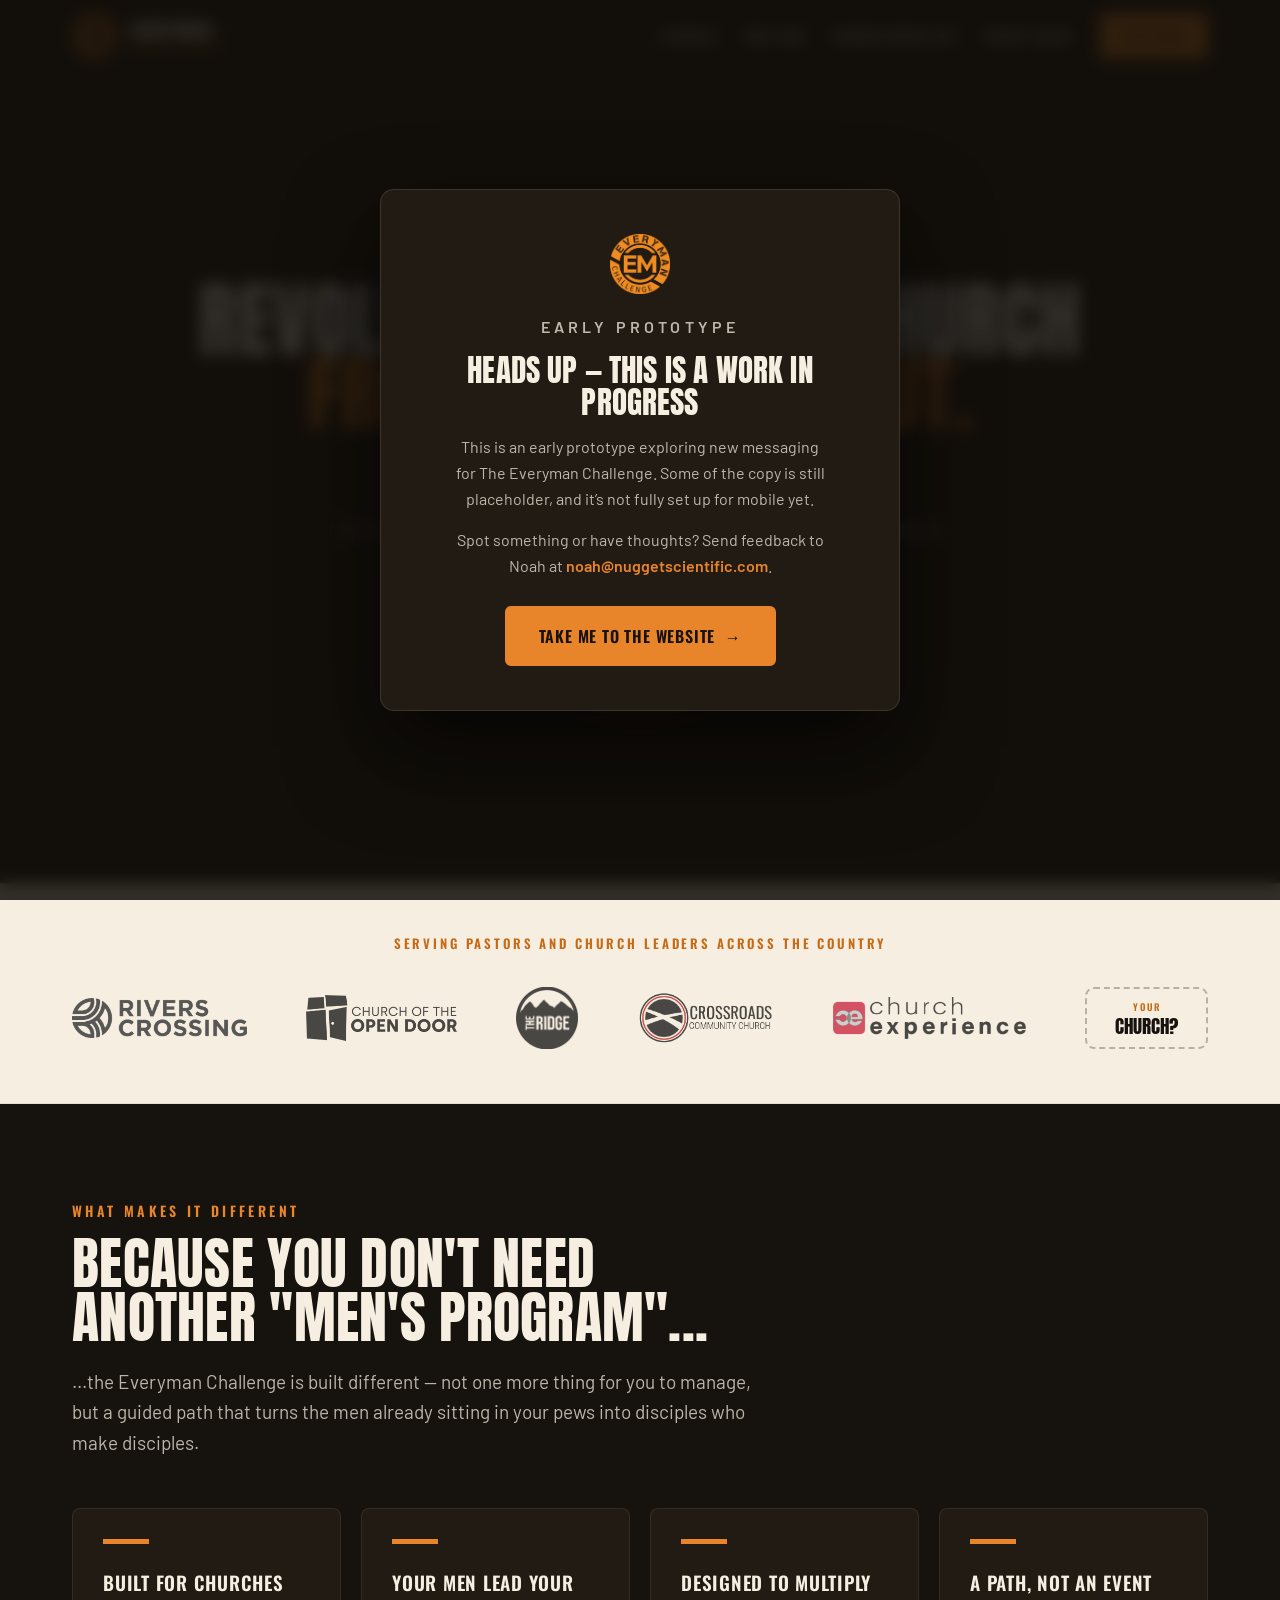
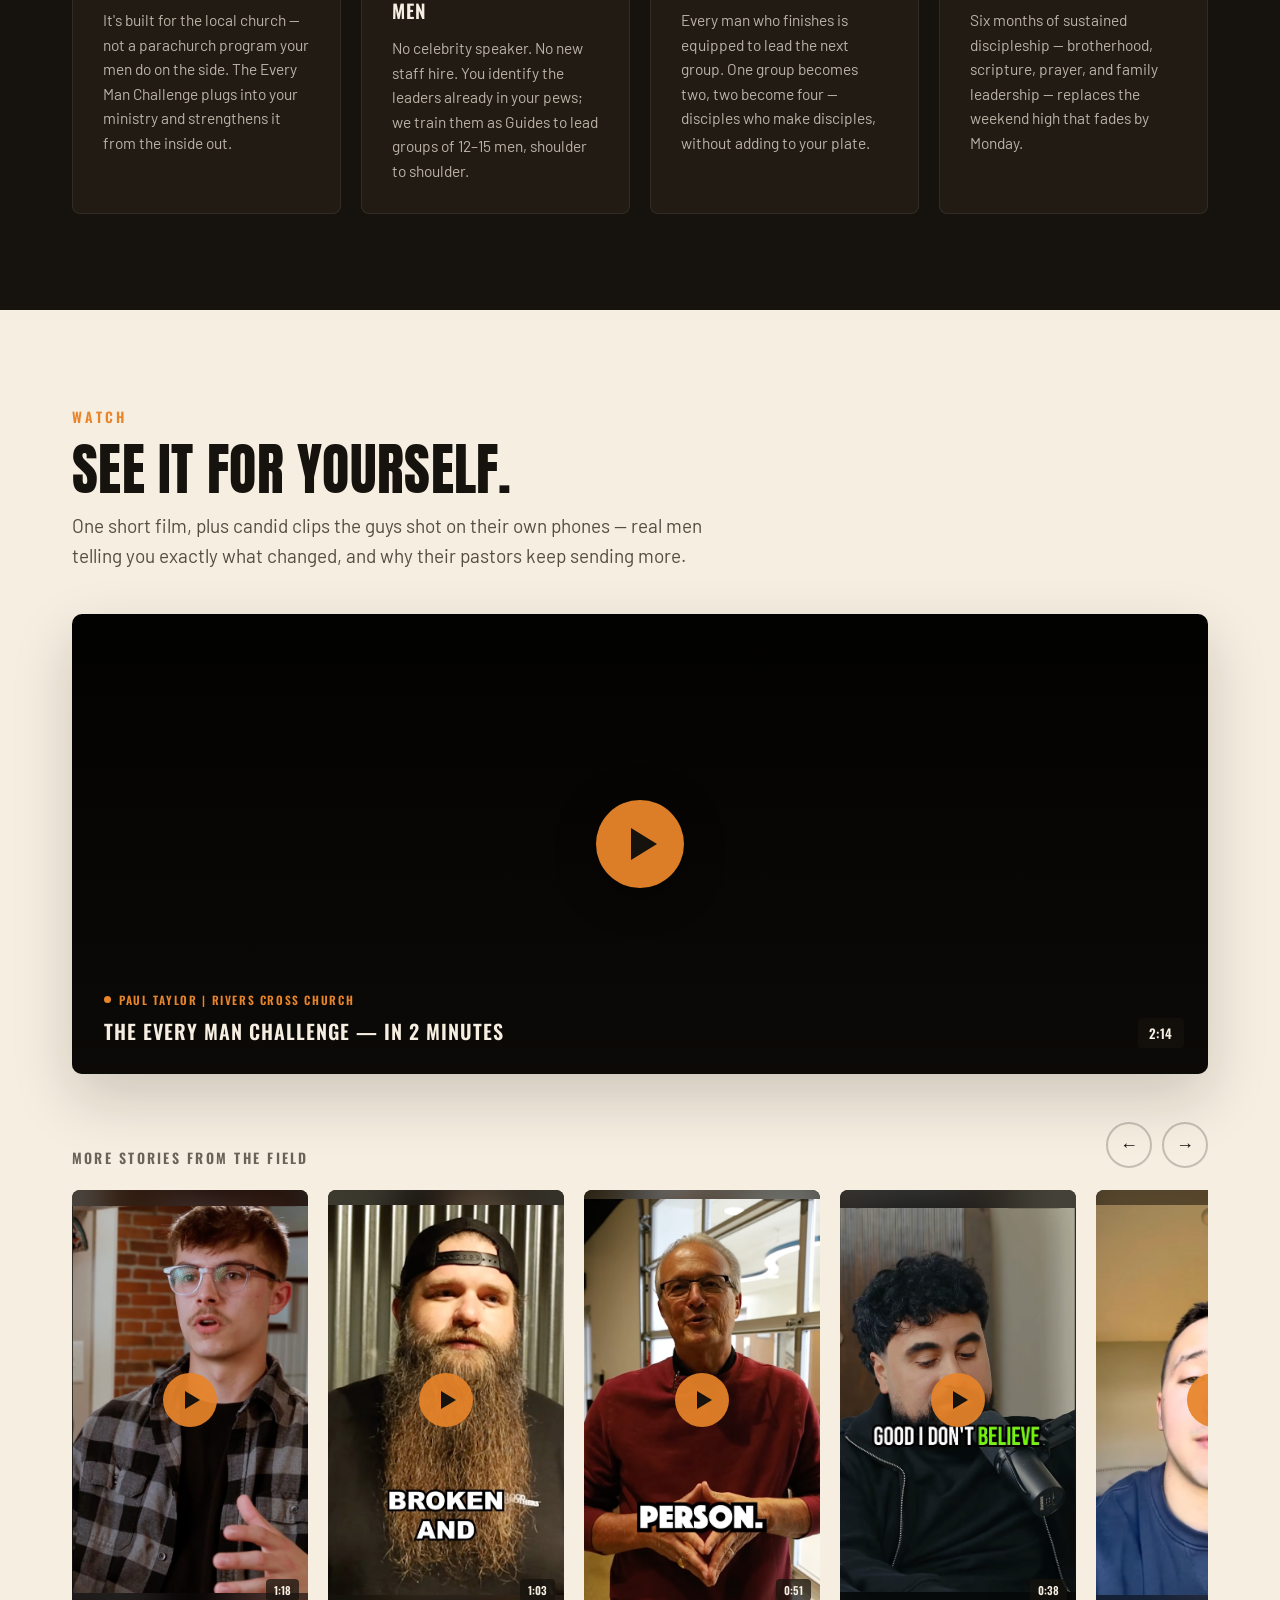
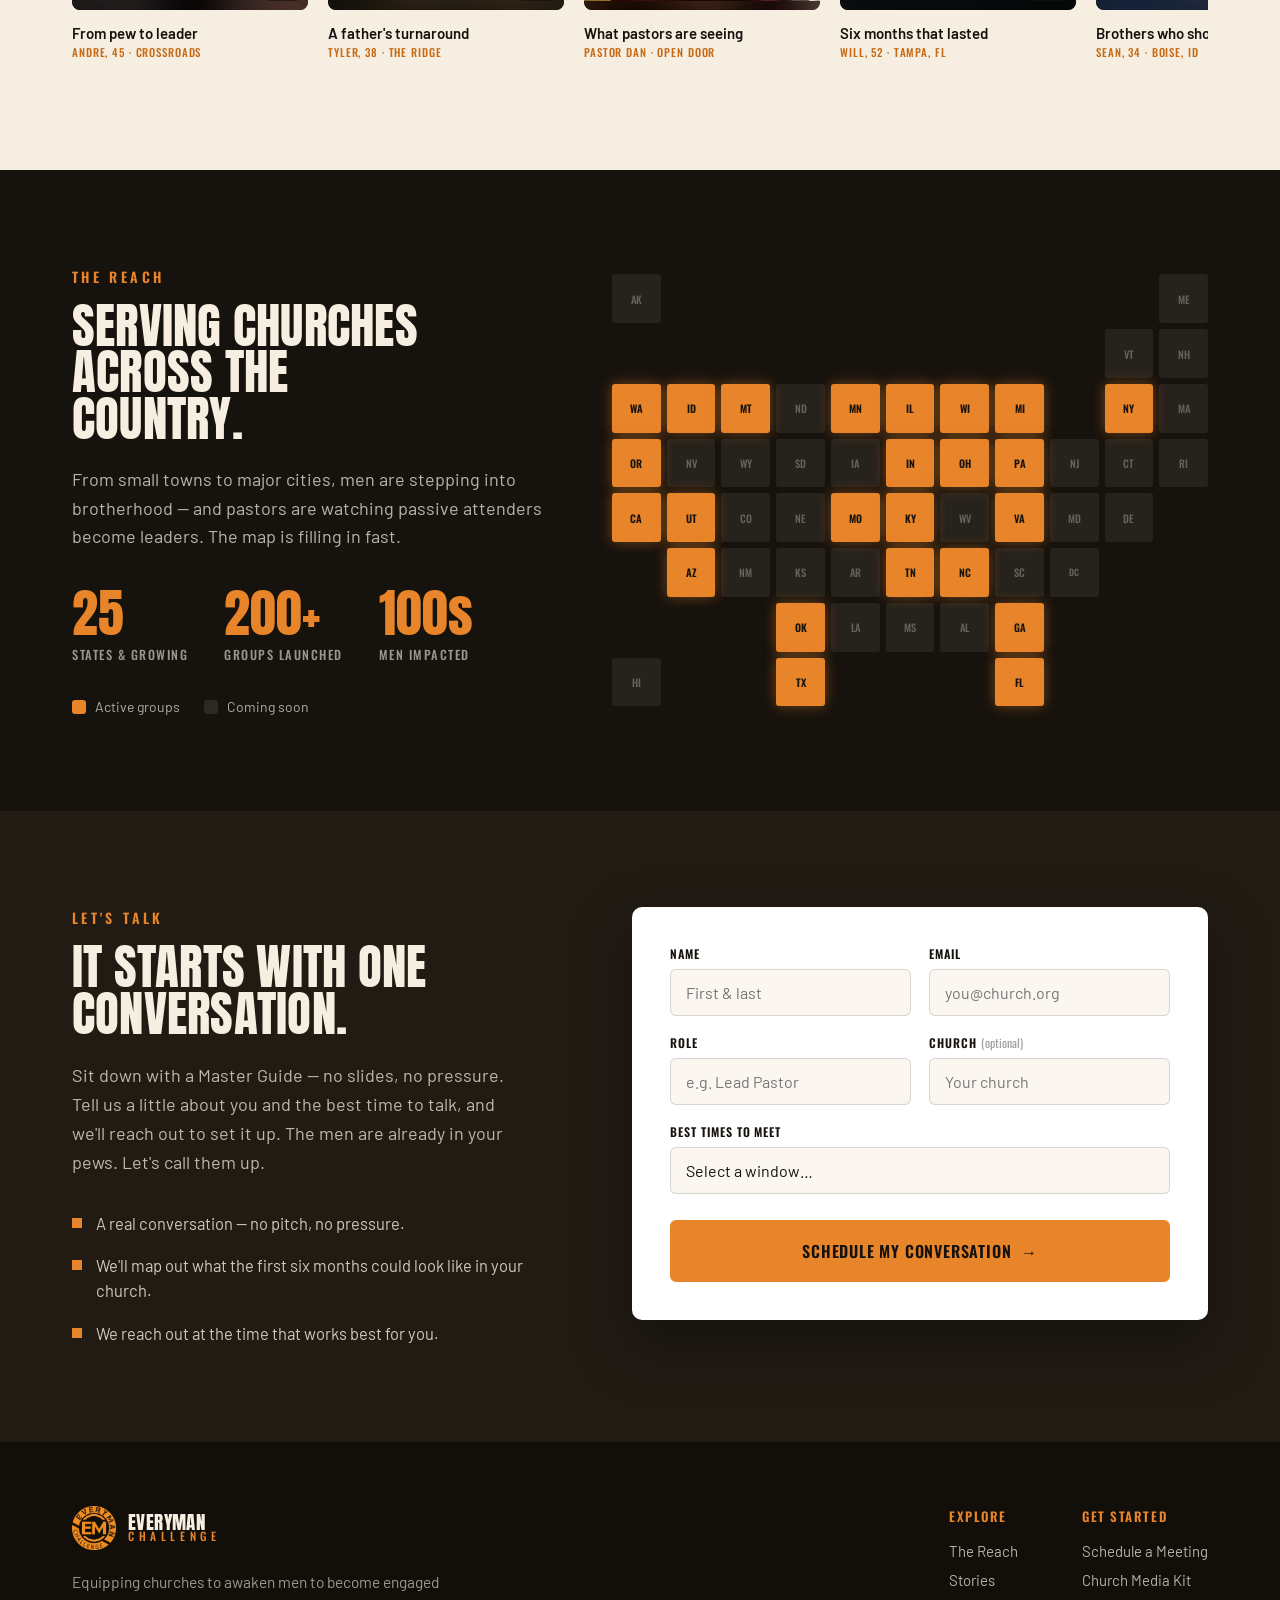
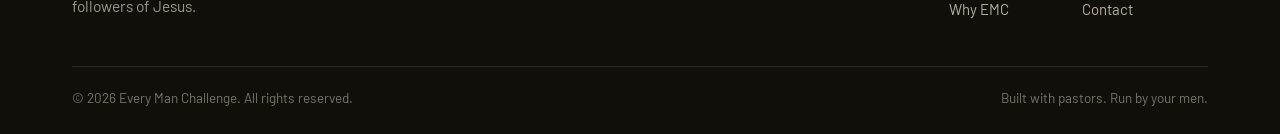
==== commit 2dab88e5: "Mobile overhaul, unified nav, Guide Login page, scroll-aware header, prototype splash - responsive.c" ====
--- a/index.html
+++ b/index.html
@@ -10,6 +10,7 @@
 <link rel="preconnect" href="https://fonts.gstatic.com" crossorigin="">
 <link href="https://fonts.googleapis.com/css2?family=Anton&amp;family=Oswald:wght@400;500;600;700&amp;family=Barlow:wght@300;400;500;600;700&amp;display=swap" rel="stylesheet">
 <link rel="stylesheet" href="styles.css">
+<link rel="stylesheet" href="responsive.css">
 <style>
 *{box-sizing:border-box;}
   html,body{margin:0;padding:0;}
@@ -30,7 +31,7 @@
 <body>
 <div data-screen-label="Homepage" style="font-family:Barlow,sans-serif;background:#F6EEE1;color:#16120D;overflow-x:hidden;">
 
-  <header style="position:sticky;top:0;z-index:50;background:#16120D;border-bottom:1px solid rgba(246,238,225,.1);">
+  <header class="emc-header" style="position:sticky;top:0;z-index:50;background:#16120D;border-bottom:1px solid rgba(246,238,225,.1);">
     <div style="max-width:1200px;margin:0 auto;padding:13px 32px;display:flex;align-items:center;justify-content:space-between;gap:24px;position:relative;">
       <a href="#" style="display:flex;align-items:center;gap:12px;text-decoration:none;">
         <img src="assets/emc-logo.png" alt="Every Man Challenge" style="height:46px;width:46px;display:block;">
@@ -39,14 +40,7 @@
           <span style="font-family:Oswald,sans-serif;font-weight:500;font-size:12px;letter-spacing:.4em;color:#E8842A;">CHALLENGE</span>
         </span>
       </a>
-      <nav class="emc-nav" style="display:flex;align-items:center;gap:28px;flex-wrap:wrap;">
-        <a href="#reach" style="font-family:Oswald,sans-serif;font-weight:500;text-transform:uppercase;letter-spacing:.1em;font-size:13.5px;color:#F6EEE1;text-decoration:none;transition:color .15s;" style-hover="color:#E8842A;">The Reach</a>
-        <a href="stories.html" style="font-family:Oswald,sans-serif;font-weight:500;text-transform:uppercase;letter-spacing:.1em;font-size:13.5px;color:#F6EEE1;text-decoration:none;transition:color .15s;" style-hover="color:#E8842A;">Stories</a>
-        <a href="#why" style="font-family:Oswald,sans-serif;font-weight:500;text-transform:uppercase;letter-spacing:.1em;font-size:13.5px;color:#F6EEE1;text-decoration:none;transition:color .15s;" style-hover="color:#E8842A;">Why EMC</a>
-        <a href="media-kit.html" style="font-family:Oswald,sans-serif;font-weight:500;text-transform:uppercase;letter-spacing:.1em;font-size:13.5px;color:#F6EEE1;text-decoration:none;transition:color .15s;" style-hover="color:#E8842A;">Church Media Kit</a>
-        <a href="#" style="font-family:Oswald,sans-serif;font-weight:500;text-transform:uppercase;letter-spacing:.1em;font-size:13px;color:rgba(246,238,225,.55);text-decoration:none;transition:color .15s;" style-hover="color:#F6EEE1;">Guide Login</a>
-        <a href="#talk" style="background:#E8842A;color:#16120D;font-family:Oswald,sans-serif;font-weight:600;text-transform:uppercase;letter-spacing:.05em;font-size:13px;text-decoration:none;padding:11px 22px;border-radius:4px;border:2px solid #E8842A;transition:all .18s ease;" style-hover="background:transparent;color:#E8842A;">Let's Talk</a>
-      </nav>
+      <nav class="emc-nav" style="display:flex;align-items:center;gap:28px;flex-wrap:wrap;"><a href="stories.html" style="font-family:Oswald,sans-serif;font-weight:500;text-transform:uppercase;letter-spacing:.1em;font-size:13.5px;color:#F6EEE1;text-decoration:none;transition:color .15s;" style-hover="color:#E8842A;">Stories</a><a href="#why" style="font-family:Oswald,sans-serif;font-weight:500;text-transform:uppercase;letter-spacing:.1em;font-size:13.5px;color:#F6EEE1;text-decoration:none;transition:color .15s;" style-hover="color:#E8842A;">Why EMC</a><a href="media-kit.html" style="font-family:Oswald,sans-serif;font-weight:500;text-transform:uppercase;letter-spacing:.1em;font-size:13.5px;color:#F6EEE1;text-decoration:none;transition:color .15s;" style-hover="color:#E8842A;">Church Media Kit</a><a href="login.html" style="font-family:Oswald,sans-serif;font-weight:500;text-transform:uppercase;letter-spacing:.1em;font-size:13.5px;color:#F6EEE1;text-decoration:none;transition:color .15s;" style-hover="color:#E8842A;">Guide Login</a><a href="#talk" style="background:#E8842A;color:#16120D;font-family:Oswald,sans-serif;font-weight:600;text-transform:uppercase;letter-spacing:.05em;font-size:13px;text-decoration:none;padding:11px 22px;border-radius:4px;border:2px solid #E8842A;transition:all .18s ease;" style-hover="background:transparent;color:#E8842A;">Let&#39;s Talk</a></nav>
       <button class="emc-burger" data-emc="toggle-nav" aria-label="Menu" style="flex-direction:column;gap:5px;background:transparent;border:0;cursor:pointer;padding:8px;"><span style="width:24px;height:2px;background:#F6EEE1;display:block;border-radius:2px;"></span><span style="width:24px;height:2px;background:#F6EEE1;display:block;border-radius:2px;"></span><span style="width:24px;height:2px;background:#F6EEE1;display:block;border-radius:2px;"></span></button>
     </div>
   </header>
--- a/styles.css
+++ b/styles.css
@@ -37,9 +37,108 @@
   visibility: hidden;
 }
 
+/* ---------------------------------------------------------------------------
+   Scroll-aware sticky header.
+   The header is already position:sticky; these rules add a tasteful response
+   to scrolling — it compacts, gains a soft shadow + translucent blur, and
+   slides out of the way on scroll-down / back in on scroll-up. emc.js toggles
+   the .emc-scrolled and .emc-hidden classes.
+   --------------------------------------------------------------------------- */
+.emc-header {
+  transition: transform 0.38s cubic-bezier(0.4, 0, 0.2, 1),
+              background-color 0.3s ease, box-shadow 0.3s ease,
+              border-color 0.3s ease;
+  will-change: transform;
+}
+.emc-header > div { transition: padding 0.28s ease; }
+.emc-header img { transition: height 0.28s ease, width 0.28s ease; }
+
+.emc-header.emc-scrolled {
+  background-color: rgba(22, 18, 13, 0.82) !important;
+  -webkit-backdrop-filter: saturate(140%) blur(12px);
+  backdrop-filter: saturate(140%) blur(12px);
+  box-shadow: 0 10px 30px rgba(0, 0, 0, 0.38);
+  border-bottom-color: rgba(246, 238, 225, 0.06) !important;
+}
+.emc-header.emc-scrolled > div {
+  padding-top: 9px !important;
+  padding-bottom: 9px !important;
+}
+.emc-header.emc-scrolled img { height: 38px !important; width: 38px !important; }
+
+.emc-header.emc-hidden { transform: translateY(-100%); }
+
 /* Honor reduced-motion preferences for the story rail / smooth scroll. */
 @media (prefers-reduced-motion: reduce) {
-  html {
-    scroll-behavior: auto;
-  }
+  html { scroll-behavior: auto; }
+  .emc-header,
+  .emc-header > div,
+  .emc-header img { transition: none !important; }
+  .emc-header.emc-hidden { transform: none !important; }
 }
+
+/* ---------------------------------------------------------------------------
+   Prototype splash / disclaimer overlay (built by emc.js, shown once per
+   browser session; append ?nosplash to any URL to skip it).
+   --------------------------------------------------------------------------- */
+.emc-splash {
+  position: fixed;
+  inset: 0;
+  z-index: 1000;
+  display: flex;
+  align-items: center;
+  justify-content: center;
+  padding: 24px;
+  background: rgba(18, 14, 10, 0.86);
+  -webkit-backdrop-filter: blur(8px);
+  backdrop-filter: blur(8px);
+  opacity: 0;
+  transition: opacity 0.4s ease;
+}
+.emc-splash.emc-in { opacity: 1; }
+.emc-splash.emc-out { opacity: 0; pointer-events: none; }
+.emc-splash-card {
+  max-width: 520px;
+  width: 100%;
+  background: #211b14;
+  border: 1px solid rgba(246, 238, 225, 0.12);
+  border-radius: 14px;
+  padding: 44px 42px;
+  box-shadow: 0 40px 90px rgba(0, 0, 0, 0.6);
+  text-align: center;
+  transform: translateY(14px) scale(0.97);
+  opacity: 0;
+  transition: transform 0.45s cubic-bezier(0.2, 0.7, 0.2, 1), opacity 0.45s ease;
+}
+.emc-splash.emc-in .emc-splash-card { transform: none; opacity: 1; }
+.emc-splash-seal { width: 60px; height: 60px; display: block; margin: 0 auto 20px; }
+.emc-splash-eyebrow {
+  font-family: Oswald, sans-serif; font-weight: 600; text-transform: uppercase;
+  letter-spacing: 0.26em; font-size: 12px; color: #e8842a; margin: 0 0 14px;
+}
+.emc-splash-card h2 {
+  font-family: Anton, sans-serif; text-transform: uppercase; font-weight: 400;
+  font-size: 31px; line-height: 1.02; letter-spacing: 0.005em; color: #f6eee1; margin: 0 0 16px;
+}
+.emc-splash-card p {
+  font-family: Barlow, sans-serif; font-size: 16px; line-height: 1.6;
+  color: rgba(246, 238, 225, 0.74); margin: 0 auto 16px; max-width: 42ch;
+}
+.emc-splash-mail { color: #e8842a; text-decoration: none; font-weight: 600; }
+.emc-splash-mail:hover { color: #f6eee1; }
+.emc-splash-go {
+  display: inline-flex; align-items: center; gap: 10px; margin-top: 12px;
+  background: #e8842a; color: #16120d; font-family: Oswald, sans-serif; font-weight: 600;
+  text-transform: uppercase; letter-spacing: 0.05em; font-size: 16px; padding: 16px 32px;
+  border-radius: 6px; border: 2px solid #e8842a; cursor: pointer;
+  transition: background 0.18s ease, color 0.18s ease;
+}
+.emc-splash-go:hover { background: transparent; color: #e8842a; }
+@media (max-width: 540px) {
+  .emc-splash { padding: 16px; }
+  .emc-splash-card { padding: 34px 24px; }
+  .emc-splash-card h2 { font-size: 26px; }
+}
+@media (prefers-reduced-motion: reduce) {
+  .emc-splash, .emc-splash-card { transition: none !important; }
+}
--- a/responsive.css
+++ b/responsive.css
@@ -0,0 +1,117 @@
+/* ===========================================================================
+   The Everyman Challenge — mobile / responsive layer
+   ---------------------------------------------------------------------------
+   The pages carry their desktop design as inline styles, so this layer uses
+   !important to take precedence on small screens. Desktop (> 768px) is left
+   exactly as designed. Sections are targeted by their stable data-section
+   hooks so each page stays independent.
+   =========================================================================== */
+
+@media (max-width: 768px) {
+
+  /* ---- Section rhythm: tighten the generous desktop padding ------------- */
+  [data-section="trusted"] > div,
+  [data-section="uniques"] > div,
+  [data-section="watch"] > div,
+  [data-section="reach"] > div,
+  [data-section="cta"] > div,
+  [data-section="kit-hero"] > div,
+  [data-section="kit-contents"] > div,
+  [data-section="request"] > div,
+  [data-section="featured-story"] > div,
+  [data-section="more-stories"] > div,
+  [data-section="stories-hero"] > div,
+  footer > div {
+    padding-left: 22px !important;
+    padding-right: 22px !important;
+  }
+  [data-section="uniques"] > div,
+  [data-section="watch"] > div,
+  [data-section="reach"] > div,
+  [data-section="cta"] > div,
+  [data-section="kit-hero"] > div,
+  [data-section="kit-contents"] > div,
+  [data-section="request"] > div,
+  [data-section="featured-story"] > div,
+  [data-section="more-stories"] > div {
+    padding-top: 60px !important;
+    padding-bottom: 60px !important;
+  }
+  [data-section="trusted"] > div { padding-top: 40px !important; padding-bottom: 44px !important; }
+  [data-section="stories-hero"] > div { padding-top: 64px !important; padding-bottom: 56px !important; }
+  footer > div { padding-top: 52px !important; }
+
+  /* ---- HERO: bigger, readable headline; no overflow; compact height ----- */
+  [data-section="hero"] {
+    min-height: auto !important;
+    padding: clamp(72px, 15vw, 104px) 22px !important;
+  }
+  [data-section="hero"] img {           /* the EM seal watermark */
+    width: 320px !important;
+    height: 320px !important;
+  }
+  [data-section="hero"] h1 {
+    font-size: clamp(30px, 9vw, 56px) !important;
+    line-height: 0.96 !important;
+  }
+  [data-section="hero"] h1 span { white-space: normal !important; }  /* was nowrap → clipped */
+  /* stack the hero CTAs into full-width, easy-to-tap buttons */
+  [data-section="hero"] > div > div:last-child {
+    flex-direction: column !important;
+    align-items: stretch !important;
+  }
+  [data-section="hero"] > div > div:last-child > a {
+    width: 100% !important;
+    justify-content: center !important;
+  }
+
+  /* ---- TRUSTED logo stripe: even, centered rows (was space-between) ----- */
+  [data-section="trusted"] > div > div {
+    justify-content: center !important;
+    align-items: center !important;
+    gap: 20px 30px !important;
+  }
+  [data-section="trusted"] img { height: 38px !important; }
+  [data-section="trusted"] a[href="#talk"] { padding: 9px 22px !important; }
+
+  /* ---- "Men's program" / uniques: one clean column --------------------- */
+  [data-section="uniques"] > div > div { gap: 16px !important; }
+  [data-section="uniques"] > div > div > div {
+    flex: 1 1 100% !important;
+    padding: 26px !important;
+  }
+
+  /* ---- WATCH: keep the video poster a sensible height ------------------- */
+  [data-section="watch"] [style*="min-height:460px"] { min-height: 230px !important; }
+
+  /* ---- Forms: trim padding so fields aren't cramped -------------------- */
+  [data-section="cta"] form,
+  [data-section="request"] form,
+  [data-section="cta"] [data-sc="ctaSubmitted"] > div,
+  [data-section="request"] [data-sc="submitted"] > div { padding: 26px !important; }
+
+  /* ---- MEDIA KIT hero: keep the floating badge on-screen --------------- */
+  [data-section="kit-hero"] [style*="left:-18px"] { left: 6px !important; right: auto !important; }
+
+  /* ---- STORIES: shorter featured portrait on phones -------------------- */
+  [data-section="featured-story"] [style*="min-height:520px"] { min-height: 360px !important; }
+
+  /* ---- GUIDE LOGIN: block layout so the card never exceeds the viewport - */
+  [data-section="login"] {
+    display: block !important;
+    padding-left: 18px !important;
+    padding-right: 18px !important;
+  }
+  [data-section="login"] > div {
+    max-width: 420px !important;
+    width: 100% !important;
+    margin: 0 auto !important;
+  }
+}
+
+@media (max-width: 480px) {
+  [data-section="hero"] img { width: 260px !important; height: 260px !important; }
+  [data-section="trusted"] img { height: 32px !important; }
+  /* reach map: shrink the state labels so 2-letter codes never clip */
+  [data-section="reach"] [style*="repeat(11"] > div { font-size: 9px !important; }
+}
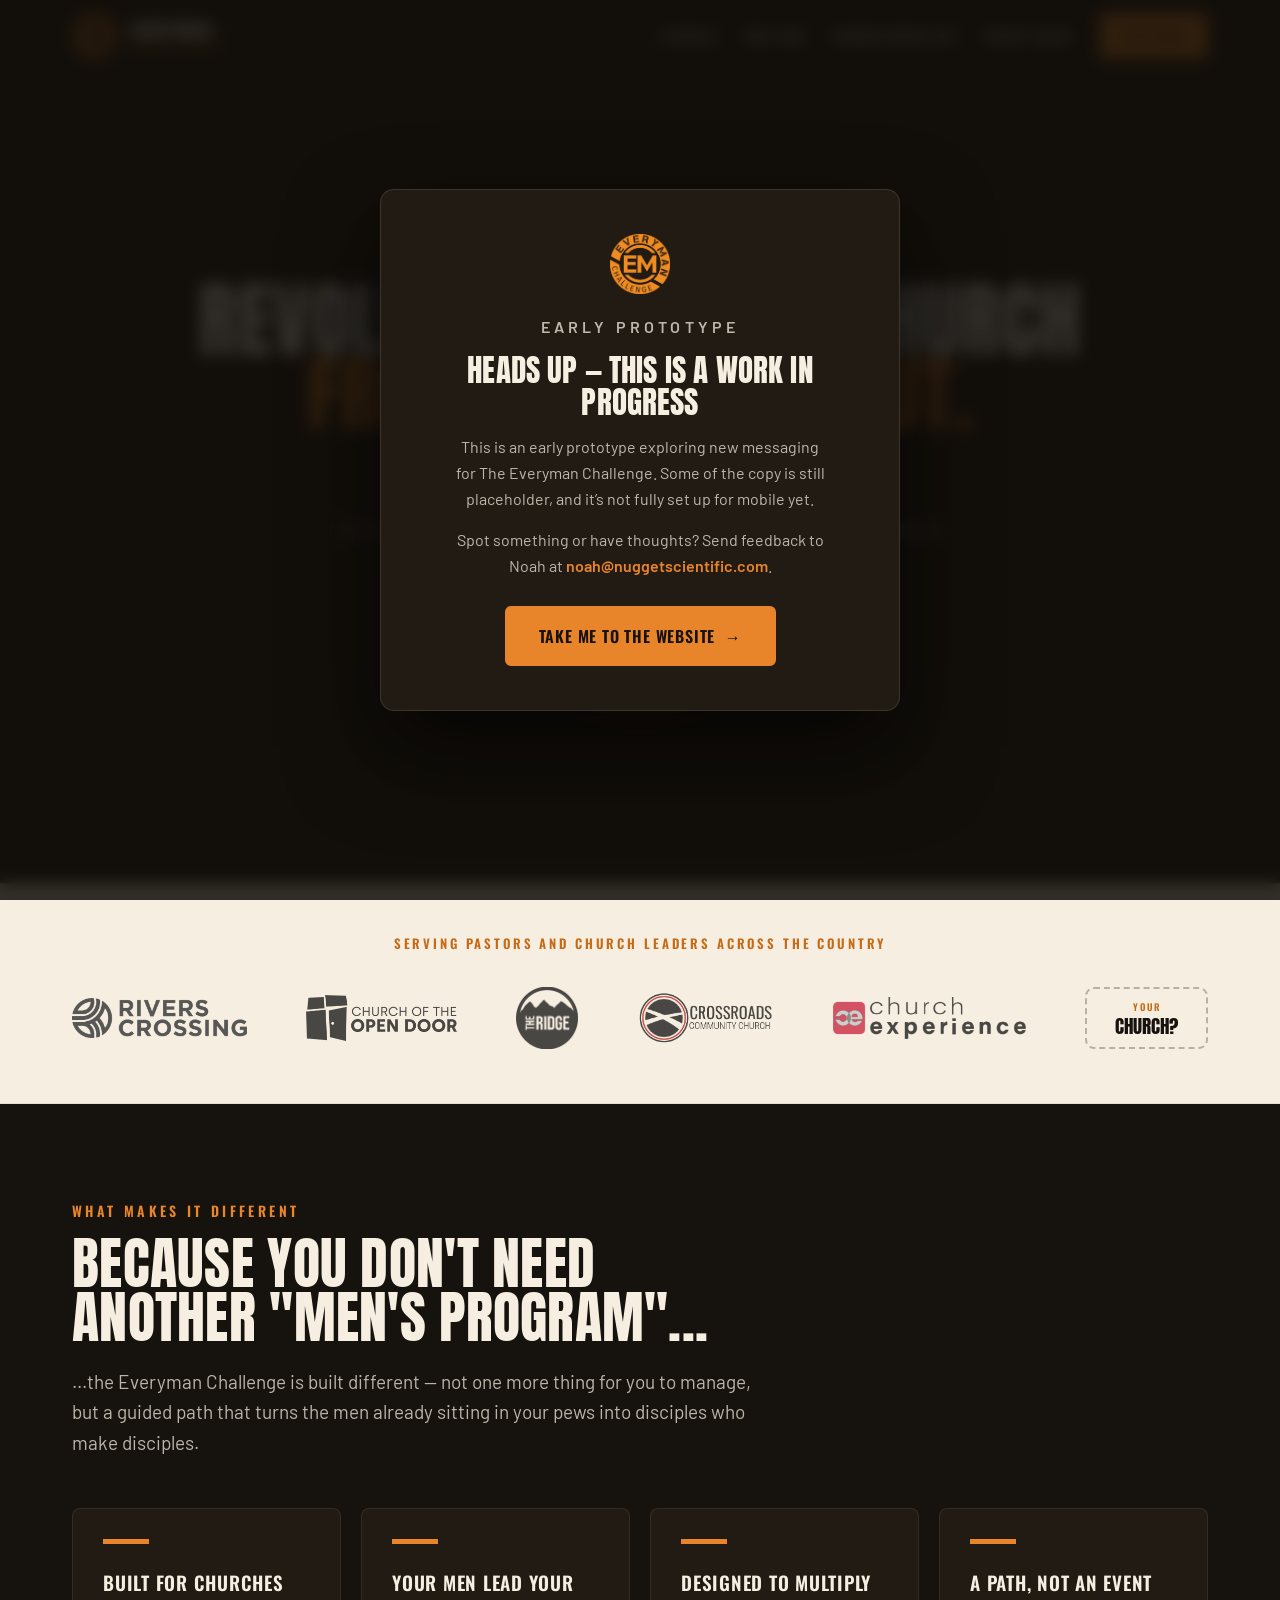
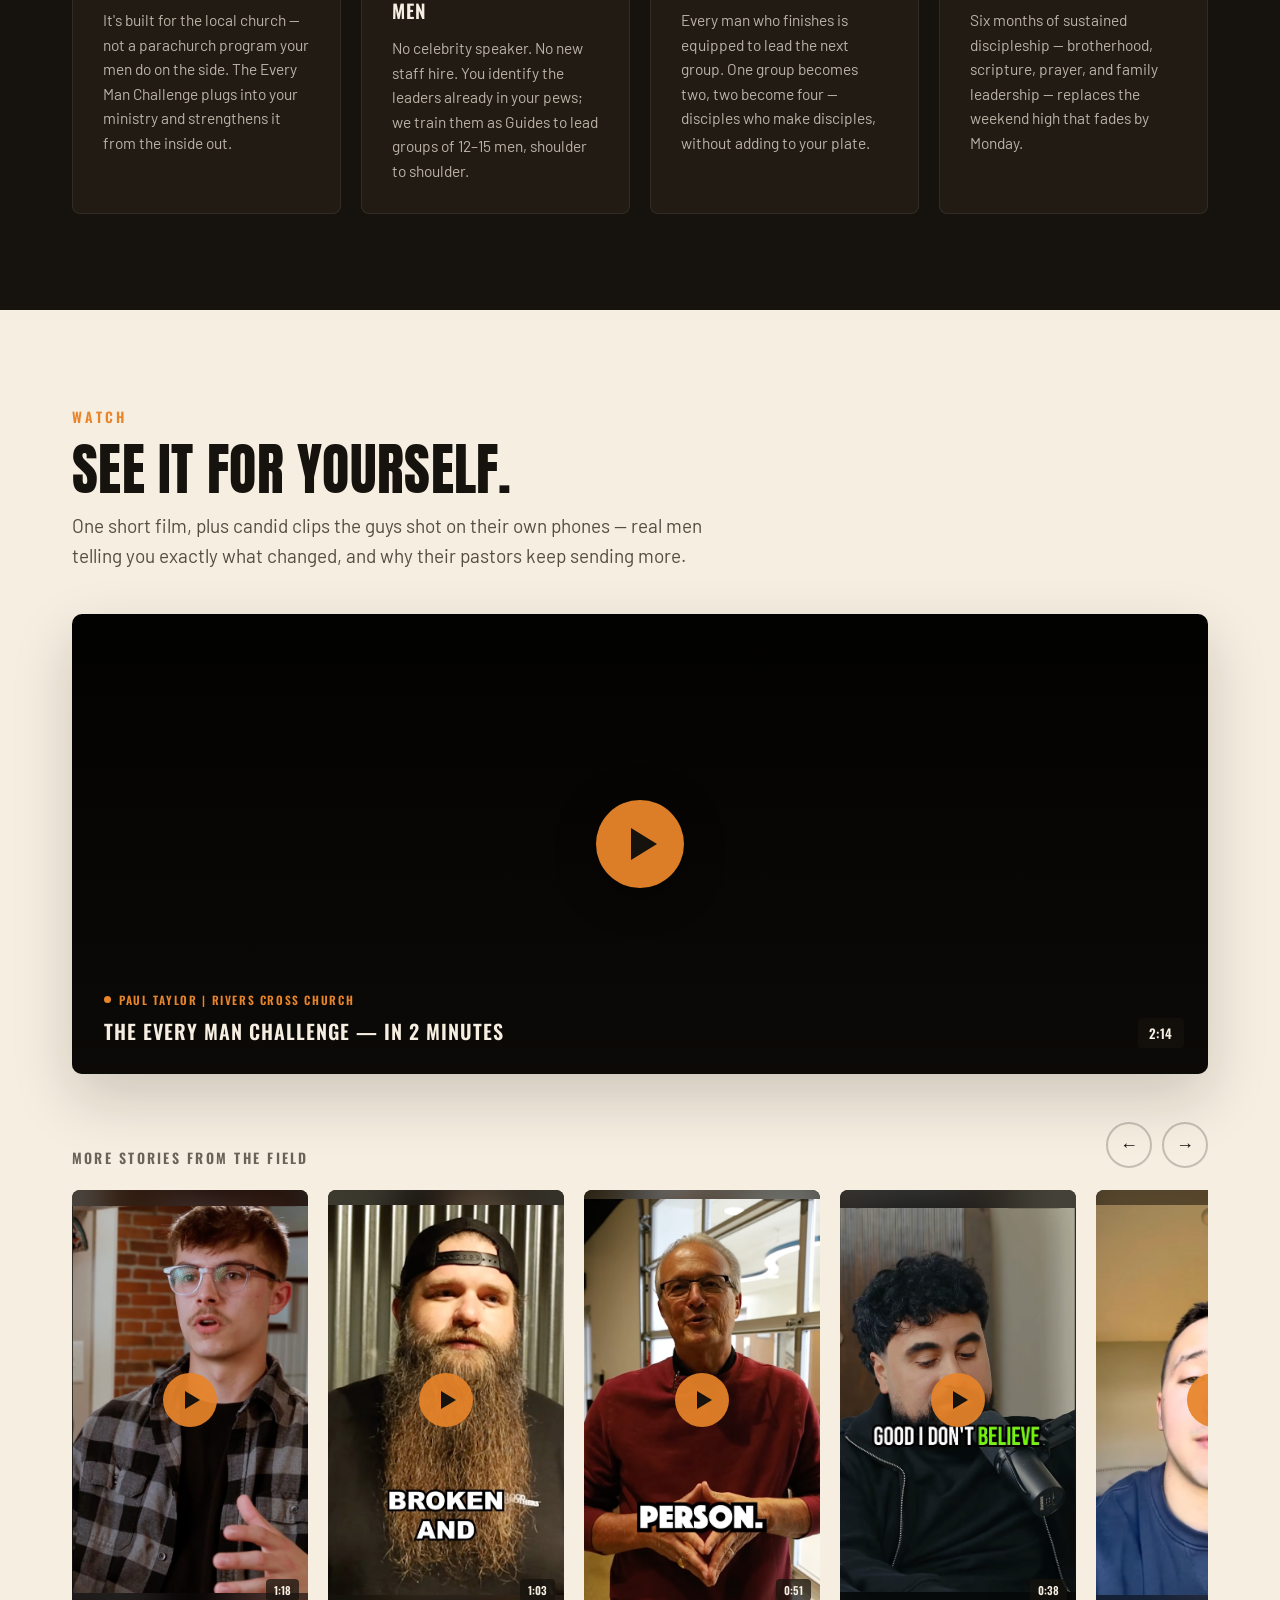
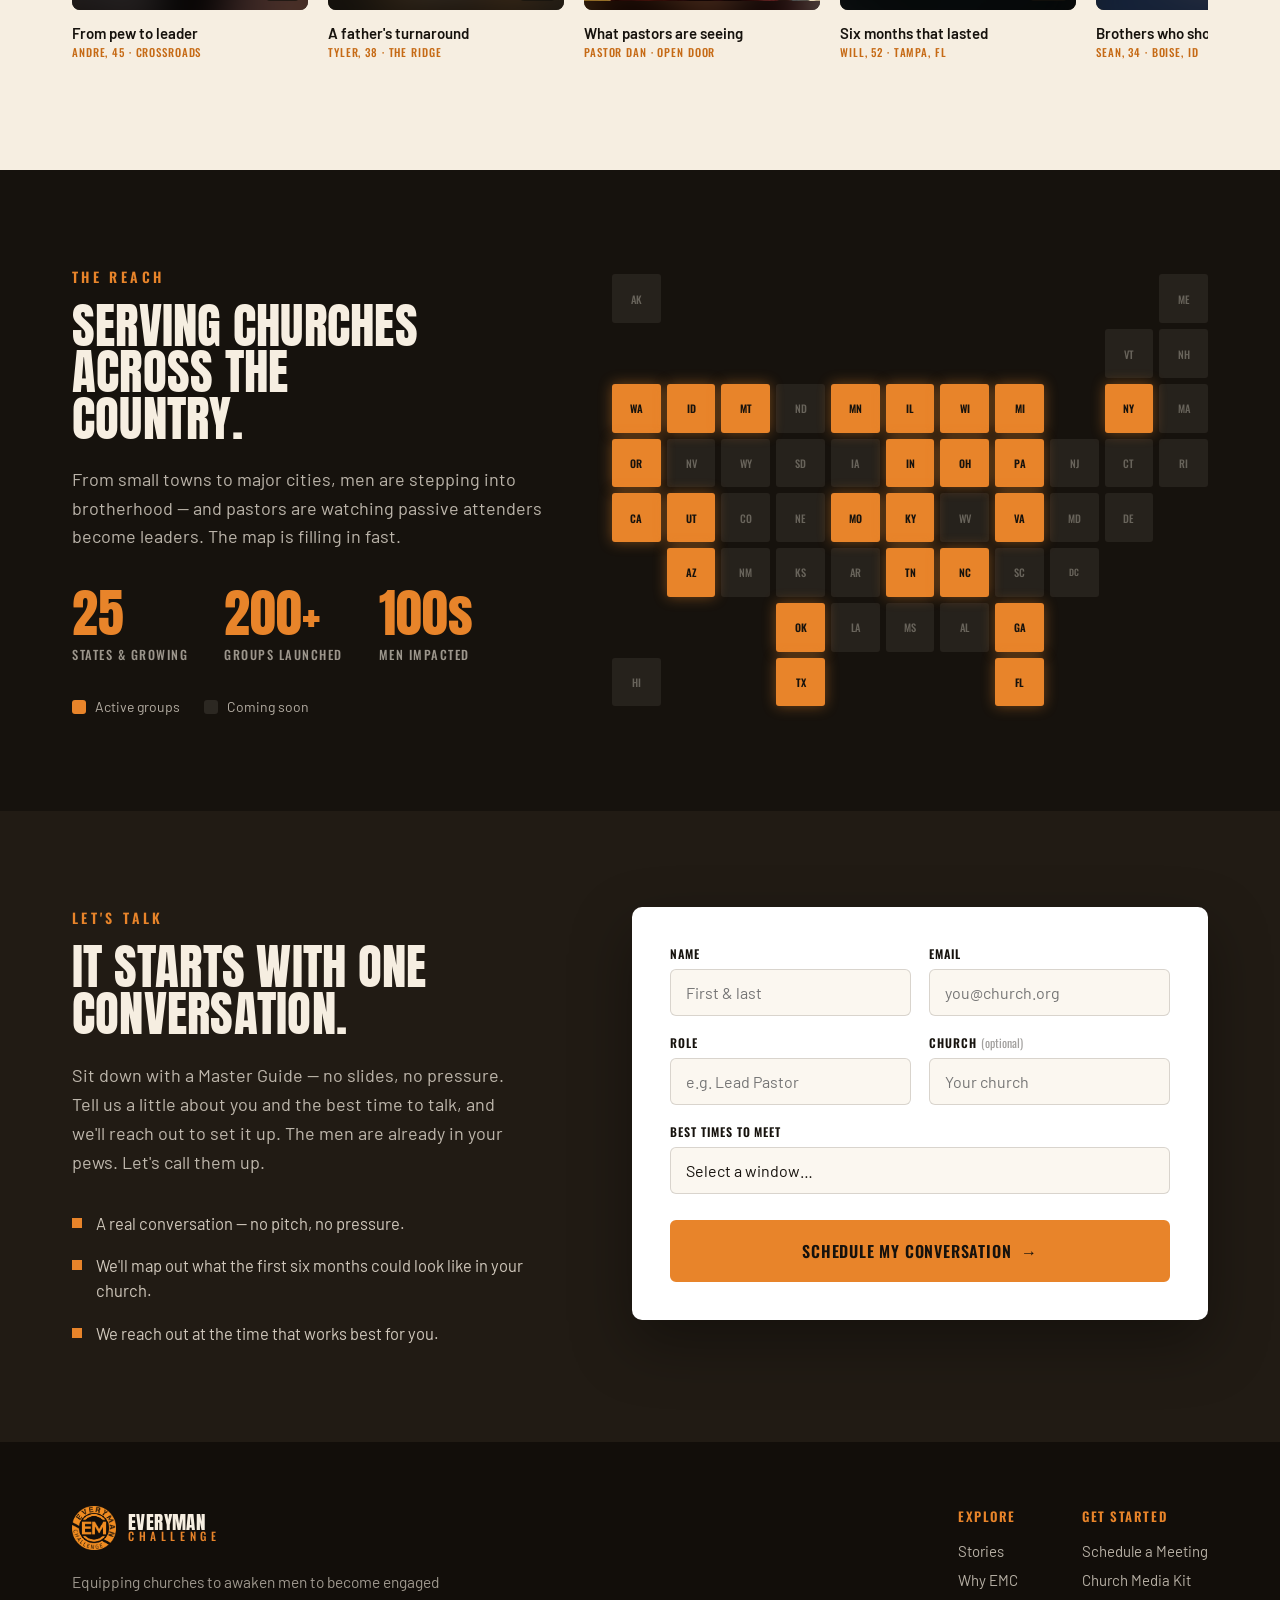
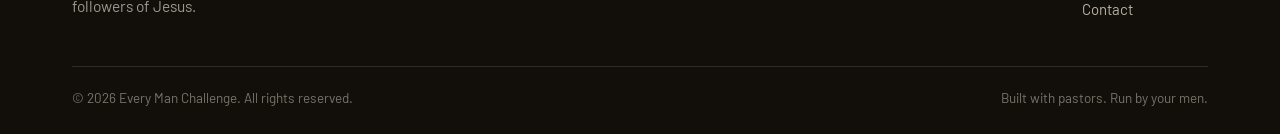
==== commit a06214ae: "Fix sticky header (overflow-x:clip), add cache-busting, drop footer 'The Reach' - The page wrapper's" ====
--- a/index.html
+++ b/index.html
@@ -9,8 +9,8 @@
 <link rel="preconnect" href="https://fonts.googleapis.com">
 <link rel="preconnect" href="https://fonts.gstatic.com" crossorigin="">
 <link href="https://fonts.googleapis.com/css2?family=Anton&amp;family=Oswald:wght@400;500;600;700&amp;family=Barlow:wght@300;400;500;600;700&amp;display=swap" rel="stylesheet">
-<link rel="stylesheet" href="styles.css">
-<link rel="stylesheet" href="responsive.css">
+<link rel="stylesheet" href="styles.css?v=4">
+<link rel="stylesheet" href="responsive.css?v=4">
 <style>
 *{box-sizing:border-box;}
   html,body{margin:0;padding:0;}
@@ -29,7 +29,7 @@
 </style>
 </head>
 <body>
-<div data-screen-label="Homepage" style="font-family:Barlow,sans-serif;background:#F6EEE1;color:#16120D;overflow-x:hidden;">
+<div data-screen-label="Homepage" style="font-family:Barlow,sans-serif;background:#F6EEE1;color:#16120D;overflow-x:clip;">
 
   <header class="emc-header" style="position:sticky;top:0;z-index:50;background:#16120D;border-bottom:1px solid rgba(246,238,225,.1);">
     <div style="max-width:1200px;margin:0 auto;padding:13px 32px;display:flex;align-items:center;justify-content:space-between;gap:24px;position:relative;">
@@ -186,42 +186,42 @@
           <div class="emc-rail" data-emc="rail-track" style="display:flex;gap:20px;overflow-x:auto;scroll-snap-type:x mandatory;scroll-behavior:smooth;padding-bottom:14px;">
             <div style="flex:none;width:236px;scroll-snap-align:start;">
               <div style="position:relative;border-radius:8px;overflow:hidden;aspect-ratio:9/16;background:#211B14;">
-                <img src="assets/reel-4.jpg" alt="" style="position:absolute;inset:0;width:100%;height:100%;object-fit:cover;filter:blur(18px) brightness(.5);transform:scale(1.2);"><img src="assets/reel-4.jpg" alt="" style="position:absolute;inset:0;width:100%;height:100%;object-fit:contain;"><div style="position:absolute;right:9px;bottom:9px;font-family:Oswald,sans-serif;font-weight:600;font-size:11px;color:#F6EEE1;background:rgba(22,18,13,.72);padding:3px 8px;border-radius:4px;pointer-events:none;">1:18</div>
+                <img src="assets/reel-4.jpg?v=4" alt="" style="position:absolute;inset:0;width:100%;height:100%;object-fit:cover;filter:blur(18px) brightness(.5);transform:scale(1.2);"><img src="assets/reel-4.jpg?v=4" alt="" style="position:absolute;inset:0;width:100%;height:100%;object-fit:contain;"><div style="position:absolute;right:9px;bottom:9px;font-family:Oswald,sans-serif;font-weight:600;font-size:11px;color:#F6EEE1;background:rgba(22,18,13,.72);padding:3px 8px;border-radius:4px;pointer-events:none;">1:18</div>
                 <div style="position:absolute;inset:0;display:flex;align-items:center;justify-content:center;pointer-events:none;"><div style="width:54px;height:54px;border-radius:50%;background:rgba(232,132,42,.92);display:flex;align-items:center;justify-content:center;"><div style="width:0;height:0;border-top:9px solid transparent;border-bottom:9px solid transparent;border-left:15px solid #16120D;margin-left:4px;"></div></div></div>
               </div>
               <p style="font-family:Barlow,sans-serif;font-weight:600;font-size:15px;color:#16120D;margin:14px 0 2px;">From pew to leader</p><p style="font-family:Oswald,sans-serif;font-weight:500;text-transform:uppercase;letter-spacing:.08em;font-size:11px;color:#C66A15;margin:0;">Andre, 45 · Crossroads</p>
             </div>
             <div style="flex:none;width:236px;scroll-snap-align:start;">
               <div style="position:relative;border-radius:8px;overflow:hidden;aspect-ratio:9/16;background:#211B14;">
-                <img src="assets/reel-2.jpg" alt="" style="position:absolute;inset:0;width:100%;height:100%;object-fit:cover;filter:blur(18px) brightness(.5);transform:scale(1.2);"><img src="assets/reel-2.jpg" alt="" style="position:absolute;inset:0;width:100%;height:100%;object-fit:contain;"><div style="position:absolute;right:9px;bottom:9px;font-family:Oswald,sans-serif;font-weight:600;font-size:11px;color:#F6EEE1;background:rgba(22,18,13,.72);padding:3px 8px;border-radius:4px;pointer-events:none;">1:03</div>
+                <img src="assets/reel-2.jpg?v=4" alt="" style="position:absolute;inset:0;width:100%;height:100%;object-fit:cover;filter:blur(18px) brightness(.5);transform:scale(1.2);"><img src="assets/reel-2.jpg?v=4" alt="" style="position:absolute;inset:0;width:100%;height:100%;object-fit:contain;"><div style="position:absolute;right:9px;bottom:9px;font-family:Oswald,sans-serif;font-weight:600;font-size:11px;color:#F6EEE1;background:rgba(22,18,13,.72);padding:3px 8px;border-radius:4px;pointer-events:none;">1:03</div>
                 <div style="position:absolute;inset:0;display:flex;align-items:center;justify-content:center;pointer-events:none;"><div style="width:54px;height:54px;border-radius:50%;background:rgba(232,132,42,.92);display:flex;align-items:center;justify-content:center;"><div style="width:0;height:0;border-top:9px solid transparent;border-bottom:9px solid transparent;border-left:15px solid #16120D;margin-left:4px;"></div></div></div>
               </div>
               <p style="font-family:Barlow,sans-serif;font-weight:600;font-size:15px;color:#16120D;margin:14px 0 2px;">A father's turnaround</p><p style="font-family:Oswald,sans-serif;font-weight:500;text-transform:uppercase;letter-spacing:.08em;font-size:11px;color:#C66A15;margin:0;">Tyler, 38 · The Ridge</p>
             </div>
             <div style="flex:none;width:236px;scroll-snap-align:start;">
               <div style="position:relative;border-radius:8px;overflow:hidden;aspect-ratio:9/16;background:#211B14;">
-                <img src="assets/reel-3.jpg" alt="" style="position:absolute;inset:0;width:100%;height:100%;object-fit:cover;filter:blur(18px) brightness(.5);transform:scale(1.2);"><img src="assets/reel-3.jpg" alt="" style="position:absolute;inset:0;width:100%;height:100%;object-fit:contain;"><div style="position:absolute;right:9px;bottom:9px;font-family:Oswald,sans-serif;font-weight:600;font-size:11px;color:#F6EEE1;background:rgba(22,18,13,.72);padding:3px 8px;border-radius:4px;pointer-events:none;">0:51</div>
+                <img src="assets/reel-3.jpg?v=4" alt="" style="position:absolute;inset:0;width:100%;height:100%;object-fit:cover;filter:blur(18px) brightness(.5);transform:scale(1.2);"><img src="assets/reel-3.jpg?v=4" alt="" style="position:absolute;inset:0;width:100%;height:100%;object-fit:contain;"><div style="position:absolute;right:9px;bottom:9px;font-family:Oswald,sans-serif;font-weight:600;font-size:11px;color:#F6EEE1;background:rgba(22,18,13,.72);padding:3px 8px;border-radius:4px;pointer-events:none;">0:51</div>
                 <div style="position:absolute;inset:0;display:flex;align-items:center;justify-content:center;pointer-events:none;"><div style="width:54px;height:54px;border-radius:50%;background:rgba(232,132,42,.92);display:flex;align-items:center;justify-content:center;"><div style="width:0;height:0;border-top:9px solid transparent;border-bottom:9px solid transparent;border-left:15px solid #16120D;margin-left:4px;"></div></div></div>
               </div>
               <p style="font-family:Barlow,sans-serif;font-weight:600;font-size:15px;color:#16120D;margin:14px 0 2px;">What pastors are seeing</p><p style="font-family:Oswald,sans-serif;font-weight:500;text-transform:uppercase;letter-spacing:.08em;font-size:11px;color:#C66A15;margin:0;">Pastor Dan · Open Door</p>
             </div>
             <div style="flex:none;width:236px;scroll-snap-align:start;">
               <div style="position:relative;border-radius:8px;overflow:hidden;aspect-ratio:9/16;background:#211B14;">
-                <img src="assets/reel-5.jpg" alt="" style="position:absolute;inset:0;width:100%;height:100%;object-fit:cover;filter:blur(18px) brightness(.5);transform:scale(1.2);"><img src="assets/reel-5.jpg" alt="" style="position:absolute;inset:0;width:100%;height:100%;object-fit:contain;"><div style="position:absolute;right:9px;bottom:9px;font-family:Oswald,sans-serif;font-weight:600;font-size:11px;color:#F6EEE1;background:rgba(22,18,13,.72);padding:3px 8px;border-radius:4px;pointer-events:none;">0:38</div>
+                <img src="assets/reel-5.jpg?v=4" alt="" style="position:absolute;inset:0;width:100%;height:100%;object-fit:cover;filter:blur(18px) brightness(.5);transform:scale(1.2);"><img src="assets/reel-5.jpg?v=4" alt="" style="position:absolute;inset:0;width:100%;height:100%;object-fit:contain;"><div style="position:absolute;right:9px;bottom:9px;font-family:Oswald,sans-serif;font-weight:600;font-size:11px;color:#F6EEE1;background:rgba(22,18,13,.72);padding:3px 8px;border-radius:4px;pointer-events:none;">0:38</div>
                 <div style="position:absolute;inset:0;display:flex;align-items:center;justify-content:center;pointer-events:none;"><div style="width:54px;height:54px;border-radius:50%;background:rgba(232,132,42,.92);display:flex;align-items:center;justify-content:center;"><div style="width:0;height:0;border-top:9px solid transparent;border-bottom:9px solid transparent;border-left:15px solid #16120D;margin-left:4px;"></div></div></div>
               </div>
               <p style="font-family:Barlow,sans-serif;font-weight:600;font-size:15px;color:#16120D;margin:14px 0 2px;">Six months that lasted</p><p style="font-family:Oswald,sans-serif;font-weight:500;text-transform:uppercase;letter-spacing:.08em;font-size:11px;color:#C66A15;margin:0;">Will, 52 · Tampa, FL</p>
             </div>
             <div style="flex:none;width:236px;scroll-snap-align:start;">
               <div style="position:relative;border-radius:8px;overflow:hidden;aspect-ratio:9/16;background:#211B14;">
-                <img src="assets/reel-6.jpg" alt="" style="position:absolute;inset:0;width:100%;height:100%;object-fit:cover;filter:blur(18px) brightness(.5);transform:scale(1.2);"><img src="assets/reel-6.jpg" alt="" style="position:absolute;inset:0;width:100%;height:100%;object-fit:contain;"><div style="position:absolute;right:9px;bottom:9px;font-family:Oswald,sans-serif;font-weight:600;font-size:11px;color:#F6EEE1;background:rgba(22,18,13,.72);padding:3px 8px;border-radius:4px;pointer-events:none;">0:57</div>
+                <img src="assets/reel-6.jpg?v=4" alt="" style="position:absolute;inset:0;width:100%;height:100%;object-fit:cover;filter:blur(18px) brightness(.5);transform:scale(1.2);"><img src="assets/reel-6.jpg?v=4" alt="" style="position:absolute;inset:0;width:100%;height:100%;object-fit:contain;"><div style="position:absolute;right:9px;bottom:9px;font-family:Oswald,sans-serif;font-weight:600;font-size:11px;color:#F6EEE1;background:rgba(22,18,13,.72);padding:3px 8px;border-radius:4px;pointer-events:none;">0:57</div>
                 <div style="position:absolute;inset:0;display:flex;align-items:center;justify-content:center;pointer-events:none;"><div style="width:54px;height:54px;border-radius:50%;background:rgba(232,132,42,.92);display:flex;align-items:center;justify-content:center;"><div style="width:0;height:0;border-top:9px solid transparent;border-bottom:9px solid transparent;border-left:15px solid #16120D;margin-left:4px;"></div></div></div>
               </div>
               <p style="font-family:Barlow,sans-serif;font-weight:600;font-size:15px;color:#16120D;margin:14px 0 2px;">Brothers who show up</p><p style="font-family:Oswald,sans-serif;font-weight:500;text-transform:uppercase;letter-spacing:.08em;font-size:11px;color:#C66A15;margin:0;">Sean, 34 · Boise, ID</p>
             </div>
             <div style="flex:none;width:236px;scroll-snap-align:start;">
               <div style="position:relative;border-radius:8px;overflow:hidden;aspect-ratio:9/16;background:#211B14;">
-                <img src="assets/reel-1.jpg" alt="" style="position:absolute;inset:0;width:100%;height:100%;object-fit:cover;filter:blur(18px) brightness(.5);transform:scale(1.2);"><img src="assets/reel-1.jpg" alt="" style="position:absolute;inset:0;width:100%;height:100%;object-fit:contain;"><div style="position:absolute;right:9px;bottom:9px;font-family:Oswald,sans-serif;font-weight:600;font-size:11px;color:#F6EEE1;background:rgba(22,18,13,.72);padding:3px 8px;border-radius:4px;pointer-events:none;">0:42</div>
+                <img src="assets/reel-1.jpg?v=4" alt="" style="position:absolute;inset:0;width:100%;height:100%;object-fit:cover;filter:blur(18px) brightness(.5);transform:scale(1.2);"><img src="assets/reel-1.jpg?v=4" alt="" style="position:absolute;inset:0;width:100%;height:100%;object-fit:contain;"><div style="position:absolute;right:9px;bottom:9px;font-family:Oswald,sans-serif;font-weight:600;font-size:11px;color:#F6EEE1;background:rgba(22,18,13,.72);padding:3px 8px;border-radius:4px;pointer-events:none;">0:42</div>
                 <div style="position:absolute;inset:0;display:flex;align-items:center;justify-content:center;pointer-events:none;"><div style="width:54px;height:54px;border-radius:50%;background:rgba(232,132,42,.92);display:flex;align-items:center;justify-content:center;"><div style="width:0;height:0;border-top:9px solid transparent;border-bottom:9px solid transparent;border-left:15px solid #16120D;margin-left:4px;"></div></div></div>
               </div>
               <p style="font-family:Barlow,sans-serif;font-weight:600;font-size:15px;color:#16120D;margin:14px 0 2px;">Why good men disengage</p><p style="font-family:Oswald,sans-serif;font-weight:500;text-transform:uppercase;letter-spacing:.08em;font-size:11px;color:#C66A15;margin:0;">Marcus, 41 · Rivers Crossing</p>
@@ -397,7 +397,6 @@
           <div>
             <div style="font-family:Oswald,sans-serif;font-weight:600;text-transform:uppercase;letter-spacing:.12em;font-size:13px;color:#E8842A;margin-bottom:16px;">Explore</div>
             <div style="display:flex;flex-direction:column;gap:11px;">
-              <a href="#reach" style="font-family:Barlow,sans-serif;font-size:15px;color:rgba(246,238,225,.72);text-decoration:none;" style-hover="color:#E8842A;">The Reach</a>
               <a href="#stories" style="font-family:Barlow,sans-serif;font-size:15px;color:rgba(246,238,225,.72);text-decoration:none;" style-hover="color:#E8842A;">Stories</a>
               <a href="#why" style="font-family:Barlow,sans-serif;font-size:15px;color:rgba(246,238,225,.72);text-decoration:none;" style-hover="color:#E8842A;">Why EMC</a>
             </div>
@@ -420,6 +419,6 @@
   </footer>
 
 </div>
-<script src="emc.js"></script>
+<script src="emc.js?v=4"></script>
 </body>
 </html>
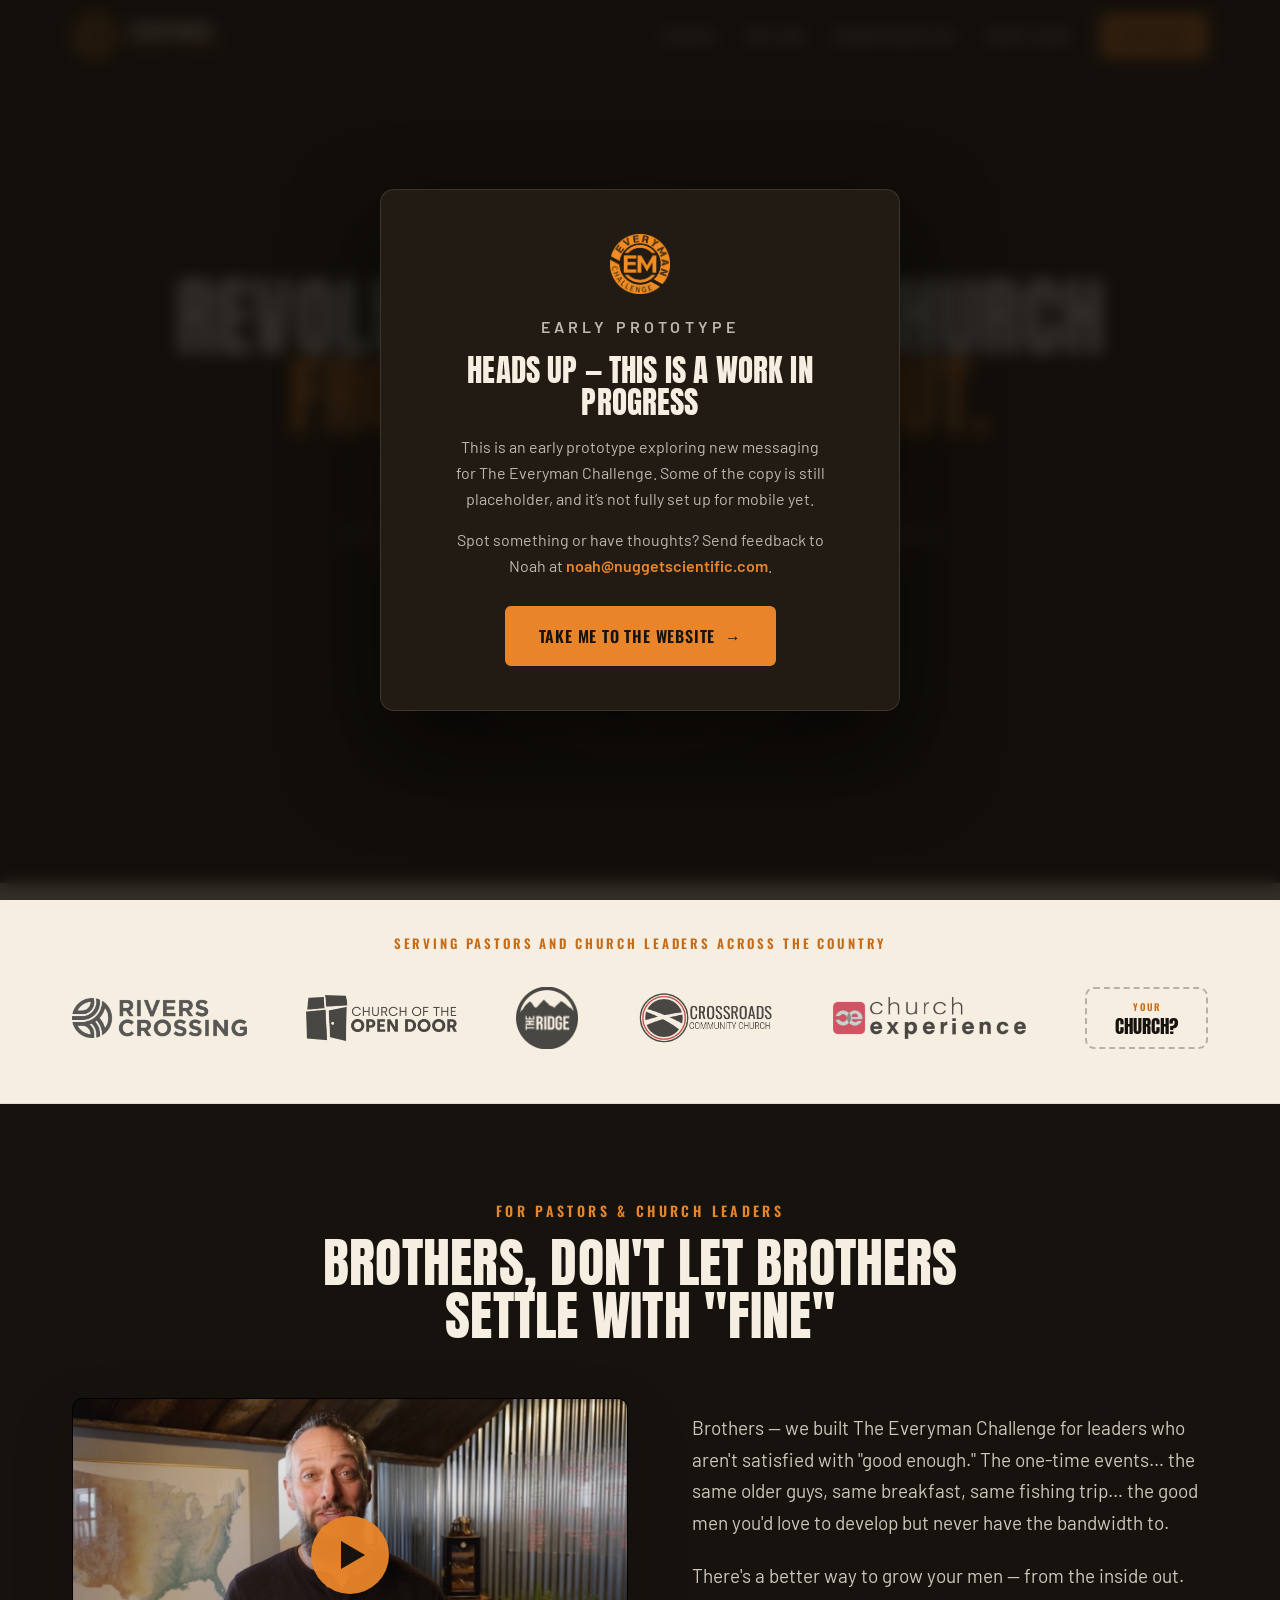
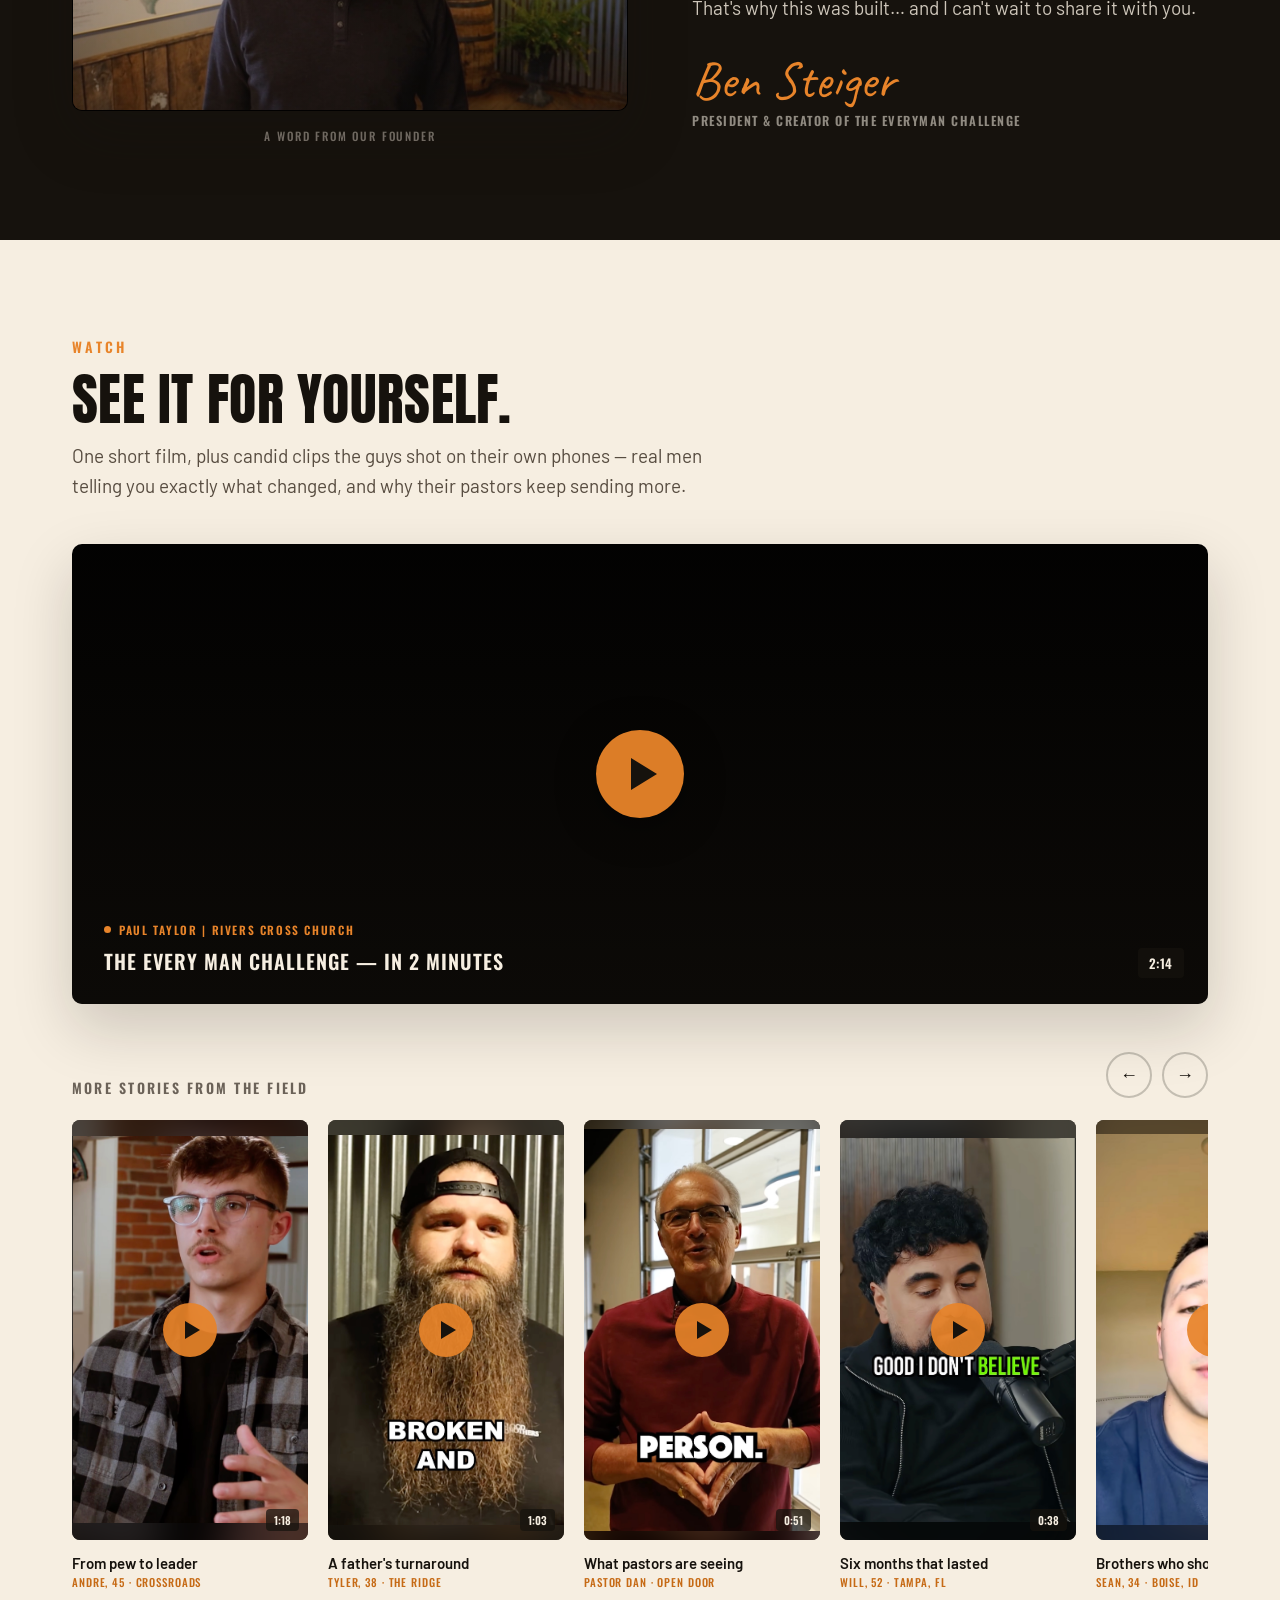
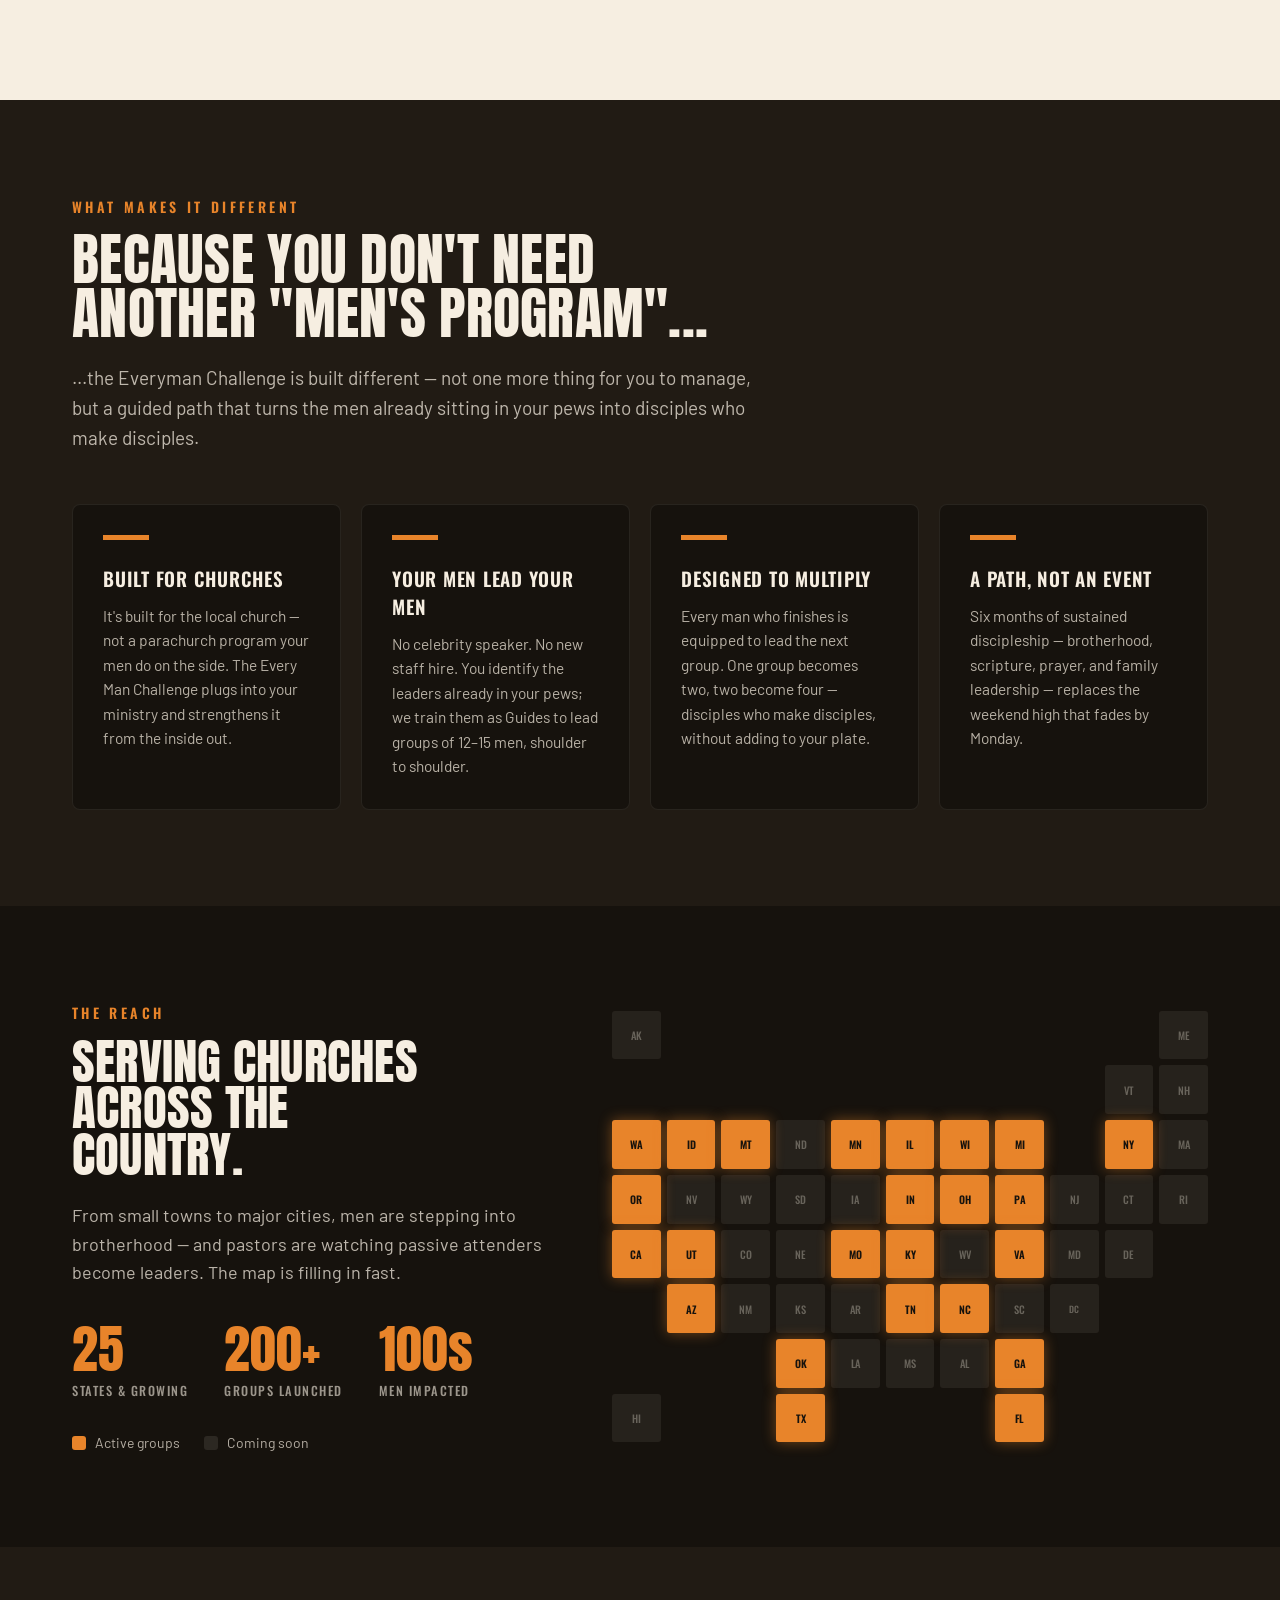
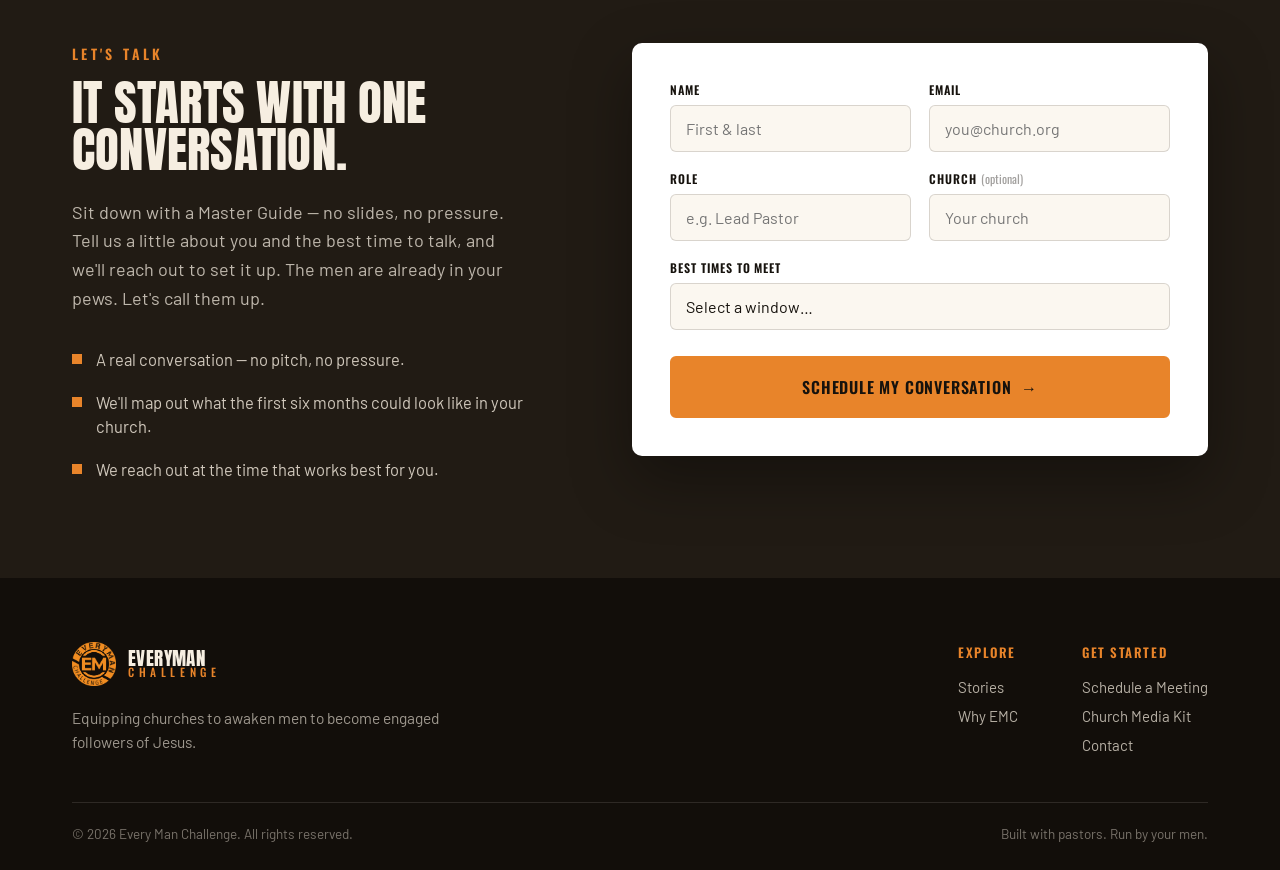
==== commit 07967c7c: "Pull latest homepage from Claude Design: add founder letter from Ben - New 'letter' section after th" ====
--- a/index.html
+++ b/index.html
@@ -8,9 +8,9 @@
 <link rel="icon" type="image/png" href="assets/emc-logo.png">
 <link rel="preconnect" href="https://fonts.googleapis.com">
 <link rel="preconnect" href="https://fonts.gstatic.com" crossorigin="">
-<link href="https://fonts.googleapis.com/css2?family=Anton&amp;family=Oswald:wght@400;500;600;700&amp;family=Barlow:wght@300;400;500;600;700&amp;display=swap" rel="stylesheet">
-<link rel="stylesheet" href="styles.css?v=4">
-<link rel="stylesheet" href="responsive.css?v=4">
+<link href="https://fonts.googleapis.com/css2?family=Anton&amp;family=Oswald:wght@400;500;600;700&amp;family=Barlow:wght@300;400;500;600;700&amp;family=Caveat:wght@600&amp;display=swap" rel="stylesheet">
+<link rel="stylesheet" href="styles.css?v=6">
+<link rel="stylesheet" href="responsive.css?v=6">
 <style>
 *{box-sizing:border-box;}
   html,body{margin:0;padding:0;}
@@ -115,37 +115,43 @@
     </div>
   </section>
 
+  <section data-section="letter" data-screen-label="Letter" style="background:#16120D;color:#F6EEE1;">
+    <div style="max-width:1200px;margin:0 auto;padding:96px 32px;">
+      <div style="text-align:center;margin:0 0 56px;">
+        <p style="font-family:Oswald,sans-serif;font-weight:600;text-transform:uppercase;letter-spacing:.24em;font-size:14px;color:#E8842A;margin:0 0 16px;">For Pastors &amp; Church Leaders</p>
+        <h2 style="font-family:Anton,sans-serif;text-transform:uppercase;font-weight:400;font-size:clamp(30px,4.2vw,56px);line-height:.98;letter-spacing:.005em;color:#F6EEE1;margin:0 auto;max-width:24ch;">Brothers, Don't Let Brothers Settle With "Fine"</h2>
+      </div>
+
+      <div style="display:flex;flex-wrap:wrap;gap:clamp(40px,5vw,72px);align-items:center;">
+        <div style="flex:1 1 420px;">
+          <div style="position:relative;border-radius:10px;overflow:hidden;box-shadow:0 24px 60px rgba(22,18,13,.22);border:1px solid rgba(22,18,13,.1);aspect-ratio:16/9;background:#000;">
+            <div data-sc="letterNotPlaying">
+              <div data-emc="play-video" style="position:absolute;inset:0;cursor:pointer;">
+                <img src="assets/letter-ben-still.jpg" alt="Ben Steiger" style="position:absolute;inset:0;width:100%;height:100%;object-fit:cover;">
+                <div style="position:absolute;inset:0;background:linear-gradient(180deg,rgba(22,18,13,.05),rgba(22,18,13,.4));pointer-events:none;"></div>
+                <div style="position:absolute;left:50%;top:50%;transform:translate(-50%,-50%);width:78px;height:78px;border-radius:50%;background:rgba(232,132,42,.95);display:flex;align-items:center;justify-content:center;box-shadow:0 10px 30px rgba(0,0,0,.4);">
+                  <span style="display:block;width:0;height:0;border-style:solid;border-width:14px 0 14px 24px;border-color:transparent transparent transparent #16120D;margin-left:5px;"></span>
+                </div>
+              </div>
+            </div>
+            <div data-sc="letterPlaying" style="display:none">
+              <iframe data-src="https://www.youtube.com/embed/XCLp4nWVKbA?rel=0&amp;autoplay=1" title="A letter from Ben Steiger" frameborder="0" allow="accelerometer; autoplay; clipboard-write; encrypted-media; gyroscope; picture-in-picture; web-share" allowfullscreen="" style="position:absolute;inset:0;width:100%;height:100%;border:0;"></iframe>
+            </div>
+          </div>
+          <p style="font-family:Oswald,sans-serif;font-weight:500;text-transform:uppercase;letter-spacing:.16em;font-size:11.5px;color:rgba(246,238,225,.45);margin:16px 0 0;text-align:center;">A word from our founder</p>
+        </div>
+
+        <div style="flex:1 1 380px;">
+          <p style="font-family:Barlow,sans-serif;font-size:19px;line-height:1.66;color:rgba(246,238,225,.82);margin:0 0 22px;">Brothers — we built The Everyman Challenge for leaders who aren't satisfied with "good enough." The one-time events… the same older guys, same breakfast, same fishing trip… the good men you'd love to develop but never have the bandwidth to.</p>
+          <p style="font-family:Barlow,sans-serif;font-size:19px;line-height:1.66;color:rgba(246,238,225,.82);margin:0 0 36px;">There's a better way to grow your men — from the inside out. That's why this was built… and I can't wait to share it with you.</p>
+          <p style="font-family:Caveat,cursive;font-size:52px;line-height:.8;color:#E8842A;margin:0 0 10px;">Ben Steiger</p>
+          <p style="font-family:Oswald,sans-serif;font-weight:600;text-transform:uppercase;letter-spacing:.12em;font-size:12.5px;color:rgba(246,238,225,.55);margin:0;">President &amp; Creator of The Everyman Challenge</p>
+        </div>
+      </div>
+    </div>
+  </section>
+
   
-
-  <section id="why" data-section="uniques" style="background:#16120D;color:#F6EEE1;">
-    <div style="max-width:1200px;margin:0 auto;padding:96px 32px;">
-      <p style="font-family:Oswald,sans-serif;font-weight:600;text-transform:uppercase;letter-spacing:.24em;font-size:14px;color:#E8842A;margin:0 0 16px;">What Makes It Different</p>
-      <h2 style="font-family:Anton,sans-serif;text-transform:uppercase;font-weight:400;font-size:clamp(32px,4.4vw,58px);line-height:.96;letter-spacing:.005em;color:#F6EEE1;margin:0 0 22px;max-width:24ch;">BECAUSE YOU DON'T NEED ANOTHER "MEN'S PROGRAM"...</h2>
-      <p style="font-family:Barlow,sans-serif;font-size:19px;line-height:1.6;color:rgba(246,238,225,.74);max-width:62ch;margin:0 0 50px;">...the Everyman Challenge is built different — not one more thing for you to manage, but a guided path that turns the men already sitting in your pews into disciples who make disciples.</p>
-      <div style="display:flex;flex-wrap:wrap;gap:20px;">
-        <div style="flex:1 1 150px;background:#211B14;border:1px solid rgba(246,238,225,.08);border-radius:8px;padding:30px;">
-          <div style="width:46px;height:5px;background:#E8842A;margin-bottom:24px;"></div>
-          <h3 style="font-family:Oswald,sans-serif;font-weight:600;text-transform:uppercase;letter-spacing:.04em;font-size:19px;color:#F6EEE1;margin:0 0 12px;">Built for churches</h3>
-          <p style="font-family:Barlow,sans-serif;font-size:15.5px;line-height:1.58;color:rgba(246,238,225,.72);margin:0;">It's built for the local church — not a parachurch program your men do on the side. The Every Man Challenge plugs into your ministry and strengthens it from the inside out.</p>
-        </div>
-        <div style="flex:1 1 150px;background:#211B14;border:1px solid rgba(246,238,225,.08);border-radius:8px;padding:30px;">
-          <div style="width:46px;height:5px;background:#E8842A;margin-bottom:24px;"></div>
-          <h3 style="font-family:Oswald,sans-serif;font-weight:600;text-transform:uppercase;letter-spacing:.04em;font-size:19px;color:#F6EEE1;margin:0 0 12px;">Your men lead your men</h3>
-          <p style="font-family:Barlow,sans-serif;font-size:15.5px;line-height:1.58;color:rgba(246,238,225,.72);margin:0;">No celebrity speaker. No new staff hire. You identify the leaders already in your pews; we train them as Guides to lead groups of 12–15 men, shoulder to shoulder.</p>
-        </div>
-        <div style="flex:1 1 150px;background:#211B14;border:1px solid rgba(246,238,225,.08);border-radius:8px;padding:30px;">
-          <div style="width:46px;height:5px;background:#E8842A;margin-bottom:24px;"></div>
-          <h3 style="font-family:Oswald,sans-serif;font-weight:600;text-transform:uppercase;letter-spacing:.04em;font-size:19px;color:#F6EEE1;margin:0 0 12px;">Designed to multiply</h3>
-          <p style="font-family:Barlow,sans-serif;font-size:15.5px;line-height:1.58;color:rgba(246,238,225,.72);margin:0;">Every man who finishes is equipped to lead the next group. One group becomes two, two become four — disciples who make disciples, without adding to your plate.</p>
-        </div>
-        <div style="flex:1 1 150px;background:#211B14;border:1px solid rgba(246,238,225,.08);border-radius:8px;padding:30px;">
-          <div style="width:46px;height:5px;background:#E8842A;margin-bottom:24px;"></div>
-          <h3 style="font-family:Oswald,sans-serif;font-weight:600;text-transform:uppercase;letter-spacing:.04em;font-size:19px;color:#F6EEE1;margin:0 0 12px;">A path, not an event</h3>
-          <p style="font-family:Barlow,sans-serif;font-size:15.5px;line-height:1.58;color:rgba(246,238,225,.72);margin:0;">Six months of sustained discipleship — brotherhood, scripture, prayer, and family leadership — replaces the weekend high that fades by Monday.</p>
-        </div>
-      </div>
-    </div>
-  </section>
 
   <section id="watch" data-section="watch" style="background:#F6EEE1;color:#16120D;">
     <div style="max-width:1200px;margin:0 auto;padding:96px 32px;">
@@ -186,47 +192,77 @@
           <div class="emc-rail" data-emc="rail-track" style="display:flex;gap:20px;overflow-x:auto;scroll-snap-type:x mandatory;scroll-behavior:smooth;padding-bottom:14px;">
             <div style="flex:none;width:236px;scroll-snap-align:start;">
               <div style="position:relative;border-radius:8px;overflow:hidden;aspect-ratio:9/16;background:#211B14;">
-                <img src="assets/reel-4.jpg?v=4" alt="" style="position:absolute;inset:0;width:100%;height:100%;object-fit:cover;filter:blur(18px) brightness(.5);transform:scale(1.2);"><img src="assets/reel-4.jpg?v=4" alt="" style="position:absolute;inset:0;width:100%;height:100%;object-fit:contain;"><div style="position:absolute;right:9px;bottom:9px;font-family:Oswald,sans-serif;font-weight:600;font-size:11px;color:#F6EEE1;background:rgba(22,18,13,.72);padding:3px 8px;border-radius:4px;pointer-events:none;">1:18</div>
+                <img src="assets/reel-4.jpg?v=6" alt="" style="position:absolute;inset:0;width:100%;height:100%;object-fit:cover;filter:blur(18px) brightness(.5);transform:scale(1.2);"><img src="assets/reel-4.jpg?v=6" alt="" style="position:absolute;inset:0;width:100%;height:100%;object-fit:contain;"><div style="position:absolute;right:9px;bottom:9px;font-family:Oswald,sans-serif;font-weight:600;font-size:11px;color:#F6EEE1;background:rgba(22,18,13,.72);padding:3px 8px;border-radius:4px;pointer-events:none;">1:18</div>
                 <div style="position:absolute;inset:0;display:flex;align-items:center;justify-content:center;pointer-events:none;"><div style="width:54px;height:54px;border-radius:50%;background:rgba(232,132,42,.92);display:flex;align-items:center;justify-content:center;"><div style="width:0;height:0;border-top:9px solid transparent;border-bottom:9px solid transparent;border-left:15px solid #16120D;margin-left:4px;"></div></div></div>
               </div>
               <p style="font-family:Barlow,sans-serif;font-weight:600;font-size:15px;color:#16120D;margin:14px 0 2px;">From pew to leader</p><p style="font-family:Oswald,sans-serif;font-weight:500;text-transform:uppercase;letter-spacing:.08em;font-size:11px;color:#C66A15;margin:0;">Andre, 45 · Crossroads</p>
             </div>
             <div style="flex:none;width:236px;scroll-snap-align:start;">
               <div style="position:relative;border-radius:8px;overflow:hidden;aspect-ratio:9/16;background:#211B14;">
-                <img src="assets/reel-2.jpg?v=4" alt="" style="position:absolute;inset:0;width:100%;height:100%;object-fit:cover;filter:blur(18px) brightness(.5);transform:scale(1.2);"><img src="assets/reel-2.jpg?v=4" alt="" style="position:absolute;inset:0;width:100%;height:100%;object-fit:contain;"><div style="position:absolute;right:9px;bottom:9px;font-family:Oswald,sans-serif;font-weight:600;font-size:11px;color:#F6EEE1;background:rgba(22,18,13,.72);padding:3px 8px;border-radius:4px;pointer-events:none;">1:03</div>
+                <img src="assets/reel-2.jpg?v=6" alt="" style="position:absolute;inset:0;width:100%;height:100%;object-fit:cover;filter:blur(18px) brightness(.5);transform:scale(1.2);"><img src="assets/reel-2.jpg?v=6" alt="" style="position:absolute;inset:0;width:100%;height:100%;object-fit:contain;"><div style="position:absolute;right:9px;bottom:9px;font-family:Oswald,sans-serif;font-weight:600;font-size:11px;color:#F6EEE1;background:rgba(22,18,13,.72);padding:3px 8px;border-radius:4px;pointer-events:none;">1:03</div>
                 <div style="position:absolute;inset:0;display:flex;align-items:center;justify-content:center;pointer-events:none;"><div style="width:54px;height:54px;border-radius:50%;background:rgba(232,132,42,.92);display:flex;align-items:center;justify-content:center;"><div style="width:0;height:0;border-top:9px solid transparent;border-bottom:9px solid transparent;border-left:15px solid #16120D;margin-left:4px;"></div></div></div>
               </div>
               <p style="font-family:Barlow,sans-serif;font-weight:600;font-size:15px;color:#16120D;margin:14px 0 2px;">A father's turnaround</p><p style="font-family:Oswald,sans-serif;font-weight:500;text-transform:uppercase;letter-spacing:.08em;font-size:11px;color:#C66A15;margin:0;">Tyler, 38 · The Ridge</p>
             </div>
             <div style="flex:none;width:236px;scroll-snap-align:start;">
               <div style="position:relative;border-radius:8px;overflow:hidden;aspect-ratio:9/16;background:#211B14;">
-                <img src="assets/reel-3.jpg?v=4" alt="" style="position:absolute;inset:0;width:100%;height:100%;object-fit:cover;filter:blur(18px) brightness(.5);transform:scale(1.2);"><img src="assets/reel-3.jpg?v=4" alt="" style="position:absolute;inset:0;width:100%;height:100%;object-fit:contain;"><div style="position:absolute;right:9px;bottom:9px;font-family:Oswald,sans-serif;font-weight:600;font-size:11px;color:#F6EEE1;background:rgba(22,18,13,.72);padding:3px 8px;border-radius:4px;pointer-events:none;">0:51</div>
+                <img src="assets/reel-3.jpg?v=6" alt="" style="position:absolute;inset:0;width:100%;height:100%;object-fit:cover;filter:blur(18px) brightness(.5);transform:scale(1.2);"><img src="assets/reel-3.jpg?v=6" alt="" style="position:absolute;inset:0;width:100%;height:100%;object-fit:contain;"><div style="position:absolute;right:9px;bottom:9px;font-family:Oswald,sans-serif;font-weight:600;font-size:11px;color:#F6EEE1;background:rgba(22,18,13,.72);padding:3px 8px;border-radius:4px;pointer-events:none;">0:51</div>
                 <div style="position:absolute;inset:0;display:flex;align-items:center;justify-content:center;pointer-events:none;"><div style="width:54px;height:54px;border-radius:50%;background:rgba(232,132,42,.92);display:flex;align-items:center;justify-content:center;"><div style="width:0;height:0;border-top:9px solid transparent;border-bottom:9px solid transparent;border-left:15px solid #16120D;margin-left:4px;"></div></div></div>
               </div>
               <p style="font-family:Barlow,sans-serif;font-weight:600;font-size:15px;color:#16120D;margin:14px 0 2px;">What pastors are seeing</p><p style="font-family:Oswald,sans-serif;font-weight:500;text-transform:uppercase;letter-spacing:.08em;font-size:11px;color:#C66A15;margin:0;">Pastor Dan · Open Door</p>
             </div>
             <div style="flex:none;width:236px;scroll-snap-align:start;">
               <div style="position:relative;border-radius:8px;overflow:hidden;aspect-ratio:9/16;background:#211B14;">
-                <img src="assets/reel-5.jpg?v=4" alt="" style="position:absolute;inset:0;width:100%;height:100%;object-fit:cover;filter:blur(18px) brightness(.5);transform:scale(1.2);"><img src="assets/reel-5.jpg?v=4" alt="" style="position:absolute;inset:0;width:100%;height:100%;object-fit:contain;"><div style="position:absolute;right:9px;bottom:9px;font-family:Oswald,sans-serif;font-weight:600;font-size:11px;color:#F6EEE1;background:rgba(22,18,13,.72);padding:3px 8px;border-radius:4px;pointer-events:none;">0:38</div>
+                <img src="assets/reel-5.jpg?v=6" alt="" style="position:absolute;inset:0;width:100%;height:100%;object-fit:cover;filter:blur(18px) brightness(.5);transform:scale(1.2);"><img src="assets/reel-5.jpg?v=6" alt="" style="position:absolute;inset:0;width:100%;height:100%;object-fit:contain;"><div style="position:absolute;right:9px;bottom:9px;font-family:Oswald,sans-serif;font-weight:600;font-size:11px;color:#F6EEE1;background:rgba(22,18,13,.72);padding:3px 8px;border-radius:4px;pointer-events:none;">0:38</div>
                 <div style="position:absolute;inset:0;display:flex;align-items:center;justify-content:center;pointer-events:none;"><div style="width:54px;height:54px;border-radius:50%;background:rgba(232,132,42,.92);display:flex;align-items:center;justify-content:center;"><div style="width:0;height:0;border-top:9px solid transparent;border-bottom:9px solid transparent;border-left:15px solid #16120D;margin-left:4px;"></div></div></div>
               </div>
               <p style="font-family:Barlow,sans-serif;font-weight:600;font-size:15px;color:#16120D;margin:14px 0 2px;">Six months that lasted</p><p style="font-family:Oswald,sans-serif;font-weight:500;text-transform:uppercase;letter-spacing:.08em;font-size:11px;color:#C66A15;margin:0;">Will, 52 · Tampa, FL</p>
             </div>
             <div style="flex:none;width:236px;scroll-snap-align:start;">
               <div style="position:relative;border-radius:8px;overflow:hidden;aspect-ratio:9/16;background:#211B14;">
-                <img src="assets/reel-6.jpg?v=4" alt="" style="position:absolute;inset:0;width:100%;height:100%;object-fit:cover;filter:blur(18px) brightness(.5);transform:scale(1.2);"><img src="assets/reel-6.jpg?v=4" alt="" style="position:absolute;inset:0;width:100%;height:100%;object-fit:contain;"><div style="position:absolute;right:9px;bottom:9px;font-family:Oswald,sans-serif;font-weight:600;font-size:11px;color:#F6EEE1;background:rgba(22,18,13,.72);padding:3px 8px;border-radius:4px;pointer-events:none;">0:57</div>
+                <img src="assets/reel-6.jpg?v=6" alt="" style="position:absolute;inset:0;width:100%;height:100%;object-fit:cover;filter:blur(18px) brightness(.5);transform:scale(1.2);"><img src="assets/reel-6.jpg?v=6" alt="" style="position:absolute;inset:0;width:100%;height:100%;object-fit:contain;"><div style="position:absolute;right:9px;bottom:9px;font-family:Oswald,sans-serif;font-weight:600;font-size:11px;color:#F6EEE1;background:rgba(22,18,13,.72);padding:3px 8px;border-radius:4px;pointer-events:none;">0:57</div>
                 <div style="position:absolute;inset:0;display:flex;align-items:center;justify-content:center;pointer-events:none;"><div style="width:54px;height:54px;border-radius:50%;background:rgba(232,132,42,.92);display:flex;align-items:center;justify-content:center;"><div style="width:0;height:0;border-top:9px solid transparent;border-bottom:9px solid transparent;border-left:15px solid #16120D;margin-left:4px;"></div></div></div>
               </div>
               <p style="font-family:Barlow,sans-serif;font-weight:600;font-size:15px;color:#16120D;margin:14px 0 2px;">Brothers who show up</p><p style="font-family:Oswald,sans-serif;font-weight:500;text-transform:uppercase;letter-spacing:.08em;font-size:11px;color:#C66A15;margin:0;">Sean, 34 · Boise, ID</p>
             </div>
             <div style="flex:none;width:236px;scroll-snap-align:start;">
               <div style="position:relative;border-radius:8px;overflow:hidden;aspect-ratio:9/16;background:#211B14;">
-                <img src="assets/reel-1.jpg?v=4" alt="" style="position:absolute;inset:0;width:100%;height:100%;object-fit:cover;filter:blur(18px) brightness(.5);transform:scale(1.2);"><img src="assets/reel-1.jpg?v=4" alt="" style="position:absolute;inset:0;width:100%;height:100%;object-fit:contain;"><div style="position:absolute;right:9px;bottom:9px;font-family:Oswald,sans-serif;font-weight:600;font-size:11px;color:#F6EEE1;background:rgba(22,18,13,.72);padding:3px 8px;border-radius:4px;pointer-events:none;">0:42</div>
+                <img src="assets/reel-1.jpg?v=6" alt="" style="position:absolute;inset:0;width:100%;height:100%;object-fit:cover;filter:blur(18px) brightness(.5);transform:scale(1.2);"><img src="assets/reel-1.jpg?v=6" alt="" style="position:absolute;inset:0;width:100%;height:100%;object-fit:contain;"><div style="position:absolute;right:9px;bottom:9px;font-family:Oswald,sans-serif;font-weight:600;font-size:11px;color:#F6EEE1;background:rgba(22,18,13,.72);padding:3px 8px;border-radius:4px;pointer-events:none;">0:42</div>
                 <div style="position:absolute;inset:0;display:flex;align-items:center;justify-content:center;pointer-events:none;"><div style="width:54px;height:54px;border-radius:50%;background:rgba(232,132,42,.92);display:flex;align-items:center;justify-content:center;"><div style="width:0;height:0;border-top:9px solid transparent;border-bottom:9px solid transparent;border-left:15px solid #16120D;margin-left:4px;"></div></div></div>
               </div>
               <p style="font-family:Barlow,sans-serif;font-weight:600;font-size:15px;color:#16120D;margin:14px 0 2px;">Why good men disengage</p><p style="font-family:Oswald,sans-serif;font-weight:500;text-transform:uppercase;letter-spacing:.08em;font-size:11px;color:#C66A15;margin:0;">Marcus, 41 · Rivers Crossing</p>
             </div>
           </div>
+        </div>
+      </div>
+    </div>
+  </section>
+
+  <section id="why" data-section="uniques" style="background:#211B14;color:#F6EEE1;">
+    <div style="max-width:1200px;margin:0 auto;padding:96px 32px;">
+      <p style="font-family:Oswald,sans-serif;font-weight:600;text-transform:uppercase;letter-spacing:.24em;font-size:14px;color:#E8842A;margin:0 0 16px;">What Makes It Different</p>
+      <h2 style="font-family:Anton,sans-serif;text-transform:uppercase;font-weight:400;font-size:clamp(32px,4.4vw,58px);line-height:.96;letter-spacing:.005em;color:#F6EEE1;margin:0 0 22px;max-width:24ch;">BECAUSE YOU DON'T NEED ANOTHER "MEN'S PROGRAM"...</h2>
+      <p style="font-family:Barlow,sans-serif;font-size:19px;line-height:1.6;color:rgba(246,238,225,.74);max-width:62ch;margin:0 0 50px;">...the Everyman Challenge is built different — not one more thing for you to manage, but a guided path that turns the men already sitting in your pews into disciples who make disciples.</p>
+      <div style="display:flex;flex-wrap:wrap;gap:20px;">
+        <div style="flex:1 1 150px;background:#16120D;border:1px solid rgba(246,238,225,.08);border-radius:8px;padding:30px;">
+          <div style="width:46px;height:5px;background:#E8842A;margin-bottom:24px;"></div>
+          <h3 style="font-family:Oswald,sans-serif;font-weight:600;text-transform:uppercase;letter-spacing:.04em;font-size:19px;color:#F6EEE1;margin:0 0 12px;">Built for churches</h3>
+          <p style="font-family:Barlow,sans-serif;font-size:15.5px;line-height:1.58;color:rgba(246,238,225,.72);margin:0;">It's built for the local church — not a parachurch program your men do on the side. The Every Man Challenge plugs into your ministry and strengthens it from the inside out.</p>
+        </div>
+        <div style="flex:1 1 150px;background:#16120D;border:1px solid rgba(246,238,225,.08);border-radius:8px;padding:30px;">
+          <div style="width:46px;height:5px;background:#E8842A;margin-bottom:24px;"></div>
+          <h3 style="font-family:Oswald,sans-serif;font-weight:600;text-transform:uppercase;letter-spacing:.04em;font-size:19px;color:#F6EEE1;margin:0 0 12px;">Your men lead your men</h3>
+          <p style="font-family:Barlow,sans-serif;font-size:15.5px;line-height:1.58;color:rgba(246,238,225,.72);margin:0;">No celebrity speaker. No new staff hire. You identify the leaders already in your pews; we train them as Guides to lead groups of 12–15 men, shoulder to shoulder.</p>
+        </div>
+        <div style="flex:1 1 150px;background:#16120D;border:1px solid rgba(246,238,225,.08);border-radius:8px;padding:30px;">
+          <div style="width:46px;height:5px;background:#E8842A;margin-bottom:24px;"></div>
+          <h3 style="font-family:Oswald,sans-serif;font-weight:600;text-transform:uppercase;letter-spacing:.04em;font-size:19px;color:#F6EEE1;margin:0 0 12px;">Designed to multiply</h3>
+          <p style="font-family:Barlow,sans-serif;font-size:15.5px;line-height:1.58;color:rgba(246,238,225,.72);margin:0;">Every man who finishes is equipped to lead the next group. One group becomes two, two become four — disciples who make disciples, without adding to your plate.</p>
+        </div>
+        <div style="flex:1 1 150px;background:#16120D;border:1px solid rgba(246,238,225,.08);border-radius:8px;padding:30px;">
+          <div style="width:46px;height:5px;background:#E8842A;margin-bottom:24px;"></div>
+          <h3 style="font-family:Oswald,sans-serif;font-weight:600;text-transform:uppercase;letter-spacing:.04em;font-size:19px;color:#F6EEE1;margin:0 0 12px;">A path, not an event</h3>
+          <p style="font-family:Barlow,sans-serif;font-size:15.5px;line-height:1.58;color:rgba(246,238,225,.72);margin:0;">Six months of sustained discipleship — brotherhood, scripture, prayer, and family leadership — replaces the weekend high that fades by Monday.</p>
         </div>
       </div>
     </div>
@@ -419,6 +455,6 @@
   </footer>
 
 </div>
-<script src="emc.js?v=4"></script>
+<script src="emc.js?v=6"></script>
 </body>
 </html>
--- a/styles.css
+++ b/styles.css
@@ -2,6 +2,18 @@
    Per-page base styles (colors, fonts, nav, rail, form focus) live in each
    page's inline <style>, carried over from the original design. This file adds
    the image placeholder treatment and a few global helpers. */
+
+/* Hero presence — tuned up a touch to match the Claude Design canvas on
+   desktop (bigger headline + seal badge). The mobile layer in responsive.css
+   loads after this file and overrides these at <=768px. */
+[data-section="hero"] h1 {
+  font-size: clamp(30px, 6.8vw, 96px) !important;
+}
+[data-section="hero"] img {
+  width: 560px !important;
+  height: 560px !important;
+  max-width: 90vw !important;
+}
 
 /* Placeholder for images not yet supplied (drop the real file into assets/). */
 .emc-imgslot {
@@ -38,43 +50,22 @@
 }
 
 /* ---------------------------------------------------------------------------
-   Scroll-aware sticky header.
-   The header is already position:sticky; these rules add a tasteful response
-   to scrolling — it compacts, gains a soft shadow + translucent blur, and
-   slides out of the way on scroll-down / back in on scroll-up. emc.js toggles
-   the .emc-scrolled and .emc-hidden classes.
+   Sticky header. It stays pinned at all times. The only scroll response is a
+   subtle shadow that fades in once the page is scrolled — no resizing, no
+   blur, no hide-on-scroll. Kept deliberately quiet. emc.js toggles .emc-scrolled.
    --------------------------------------------------------------------------- */
 .emc-header {
-  transition: transform 0.38s cubic-bezier(0.4, 0, 0.2, 1),
-              background-color 0.3s ease, box-shadow 0.3s ease,
-              border-color 0.3s ease;
-  will-change: transform;
+  transition: box-shadow 0.3s ease, border-color 0.3s ease;
 }
-.emc-header > div { transition: padding 0.28s ease; }
-.emc-header img { transition: height 0.28s ease, width 0.28s ease; }
-
 .emc-header.emc-scrolled {
-  background-color: rgba(22, 18, 13, 0.82) !important;
-  -webkit-backdrop-filter: saturate(140%) blur(12px);
-  backdrop-filter: saturate(140%) blur(12px);
-  box-shadow: 0 10px 30px rgba(0, 0, 0, 0.38);
-  border-bottom-color: rgba(246, 238, 225, 0.06) !important;
+  box-shadow: 0 6px 22px rgba(0, 0, 0, 0.30);
+  border-bottom-color: rgba(246, 238, 225, 0.16) !important;
 }
-.emc-header.emc-scrolled > div {
-  padding-top: 9px !important;
-  padding-bottom: 9px !important;
-}
-.emc-header.emc-scrolled img { height: 38px !important; width: 38px !important; }
-
-.emc-header.emc-hidden { transform: translateY(-100%); }
 
 /* Honor reduced-motion preferences for the story rail / smooth scroll. */
 @media (prefers-reduced-motion: reduce) {
   html { scroll-behavior: auto; }
-  .emc-header,
-  .emc-header > div,
-  .emc-header img { transition: none !important; }
-  .emc-header.emc-hidden { transform: none !important; }
+  .emc-header { transition: none !important; }
 }
 
 /* ---------------------------------------------------------------------------
--- a/responsive.css
+++ b/responsive.css
@@ -11,6 +11,7 @@
 
   /* ---- Section rhythm: tighten the generous desktop padding ------------- */
   [data-section="trusted"] > div,
+  [data-section="letter"] > div,
   [data-section="uniques"] > div,
   [data-section="watch"] > div,
   [data-section="reach"] > div,
@@ -25,6 +26,7 @@
     padding-left: 22px !important;
     padding-right: 22px !important;
   }
+  [data-section="letter"] > div,
   [data-section="uniques"] > div,
   [data-section="watch"] > div,
   [data-section="reach"] > div,
@@ -47,11 +49,11 @@
     padding: clamp(72px, 15vw, 104px) 22px !important;
   }
   [data-section="hero"] img {           /* the EM seal watermark */
-    width: 320px !important;
-    height: 320px !important;
+    width: 360px !important;
+    height: 360px !important;
   }
   [data-section="hero"] h1 {
-    font-size: clamp(30px, 9vw, 56px) !important;
+    font-size: clamp(34px, 10vw, 64px) !important;
     line-height: 0.96 !important;
   }
   [data-section="hero"] h1 span { white-space: normal !important; }  /* was nowrap → clipped */
@@ -110,7 +112,7 @@
 }
 
 @media (max-width: 480px) {
-  [data-section="hero"] img { width: 260px !important; height: 260px !important; }
+  [data-section="hero"] img { width: 300px !important; height: 300px !important; }
   [data-section="trusted"] img { height: 32px !important; }
   /* reach map: shrink the state labels so 2-letter codes never clip */
   [data-section="reach"] [style*="repeat(11"] > div { font-size: 9px !important; }
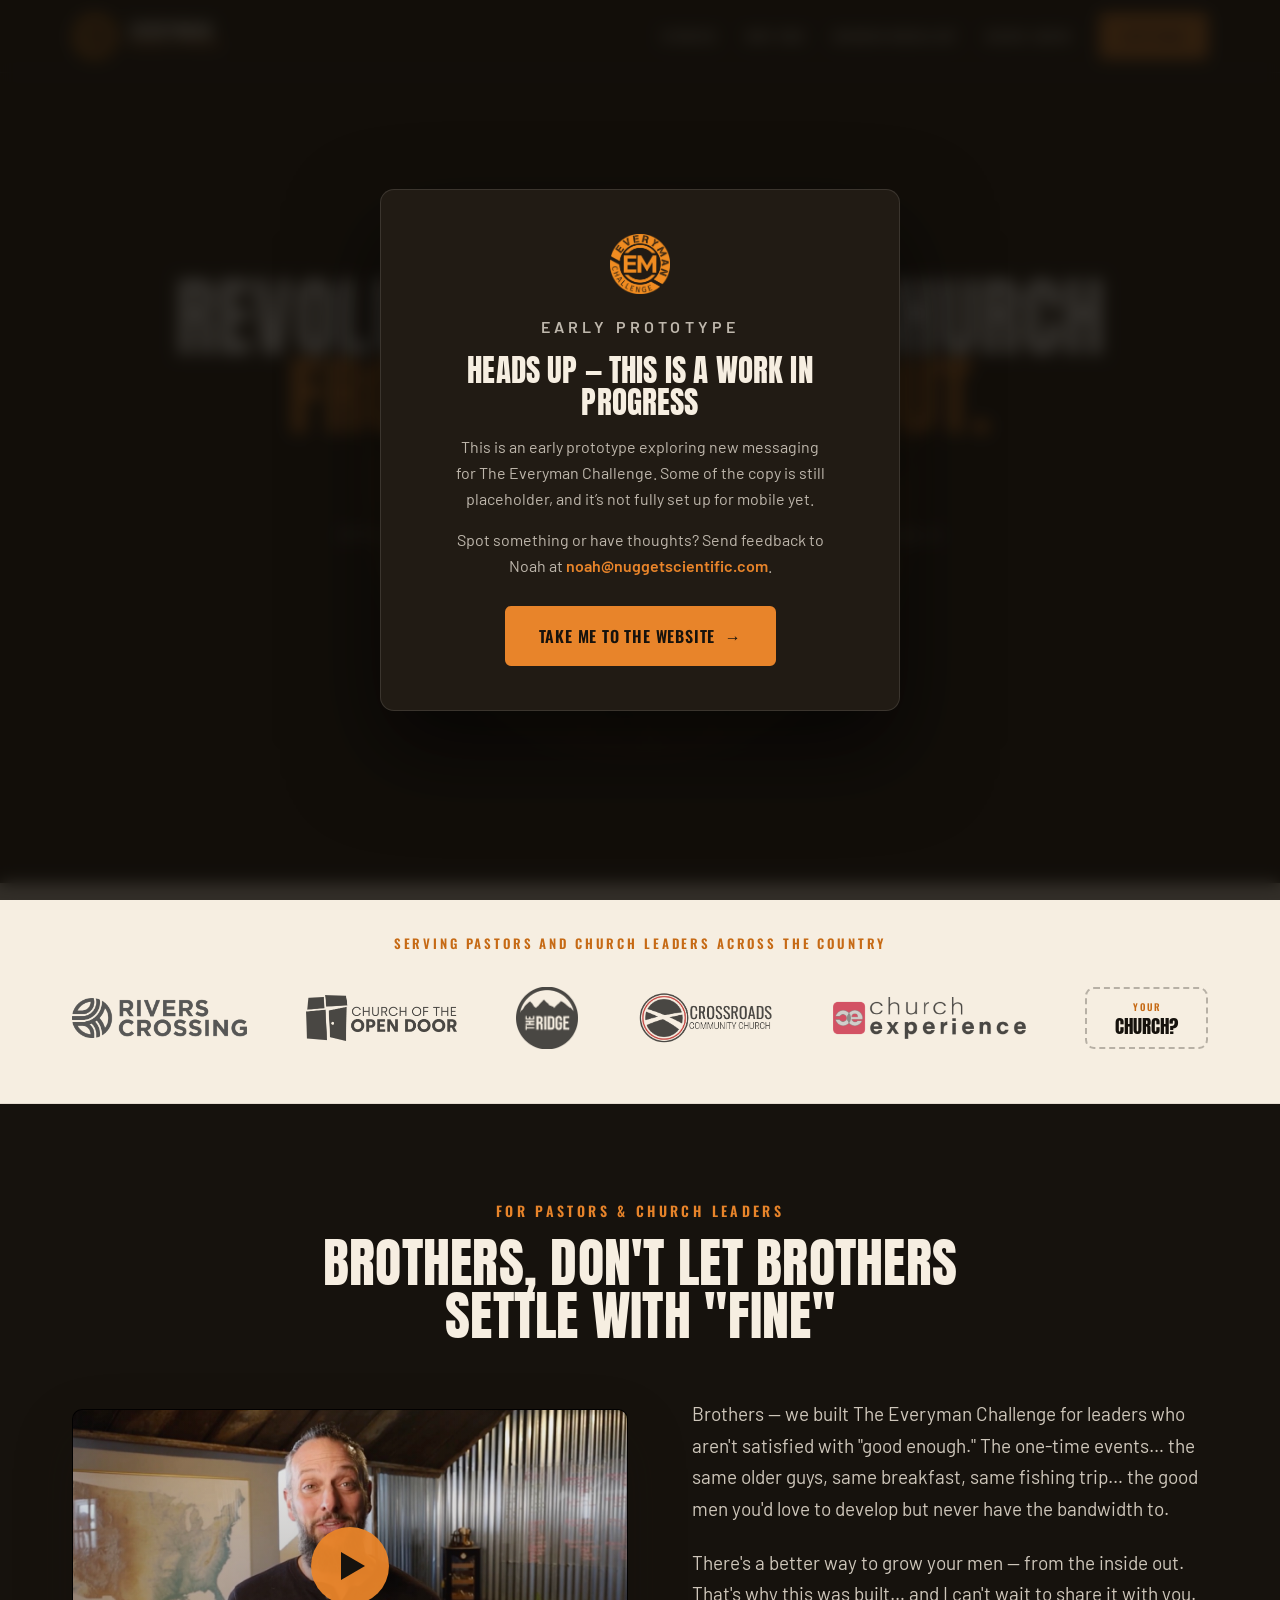
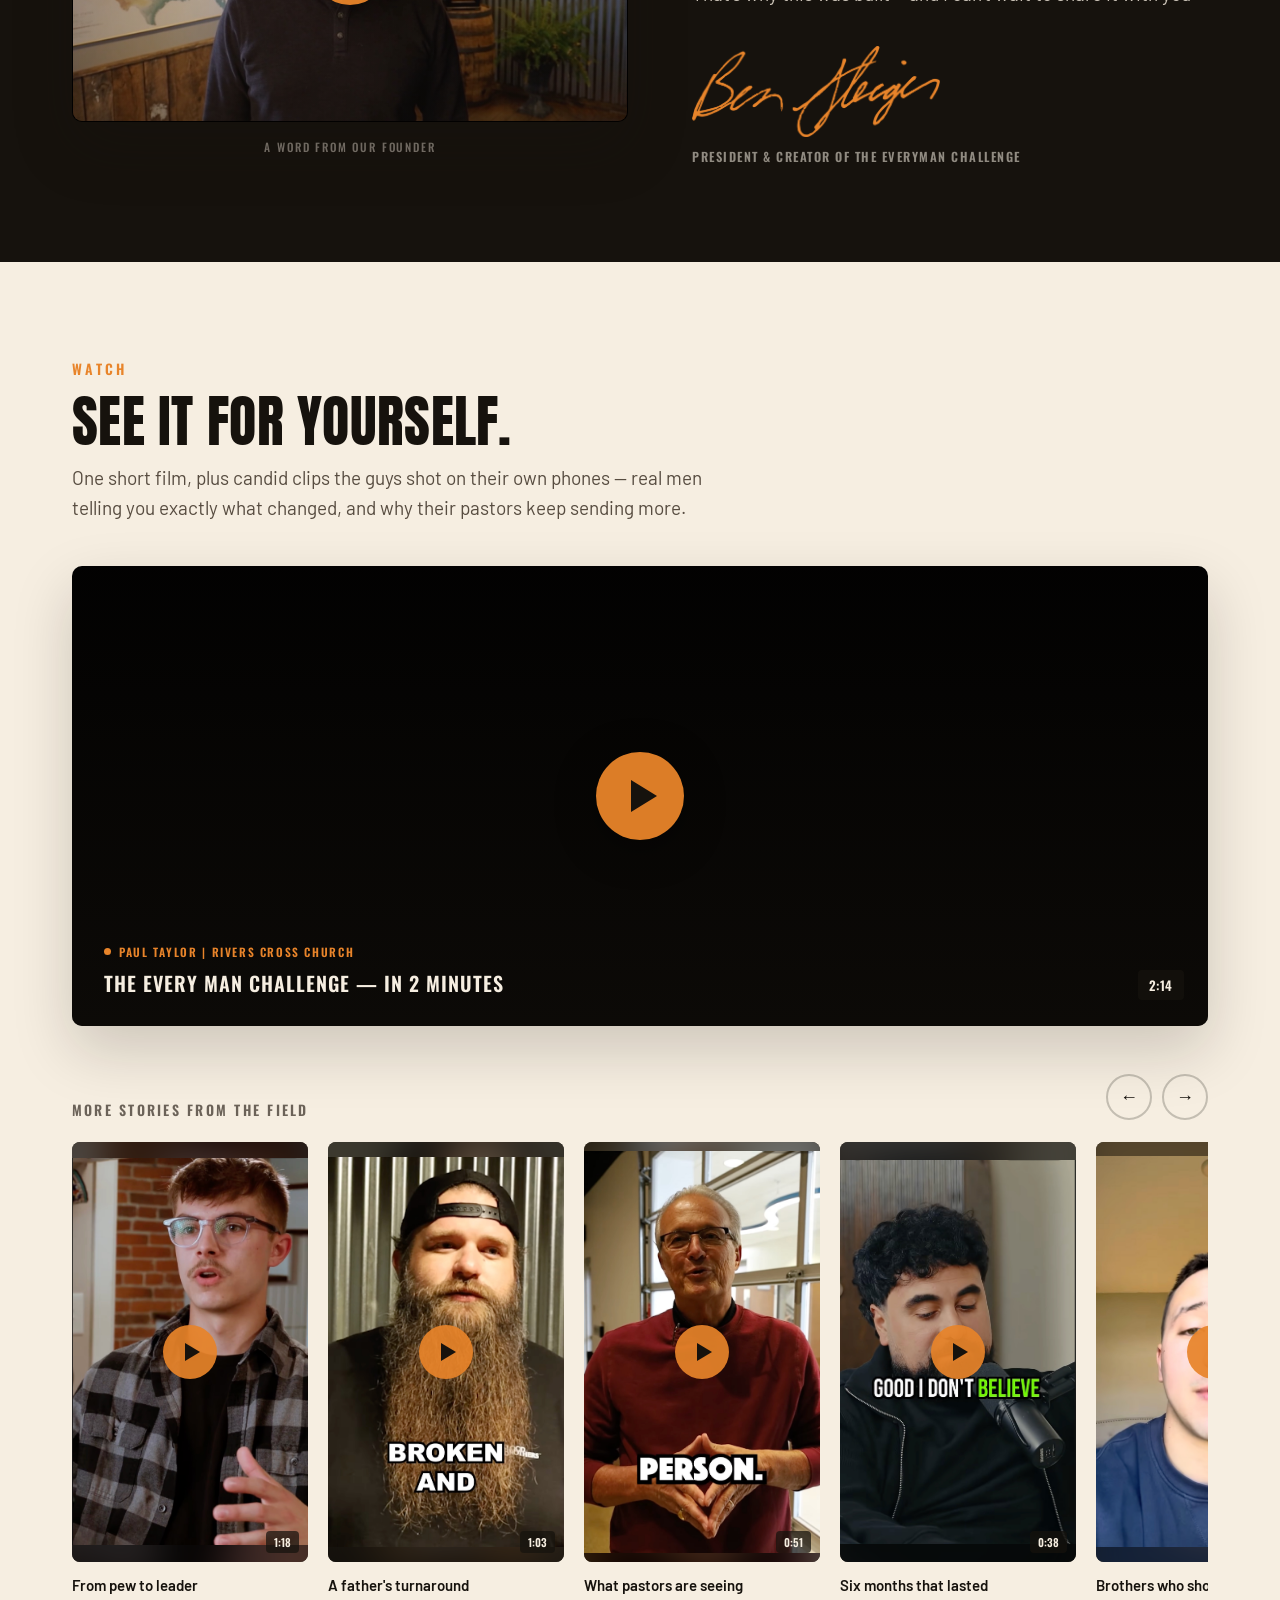
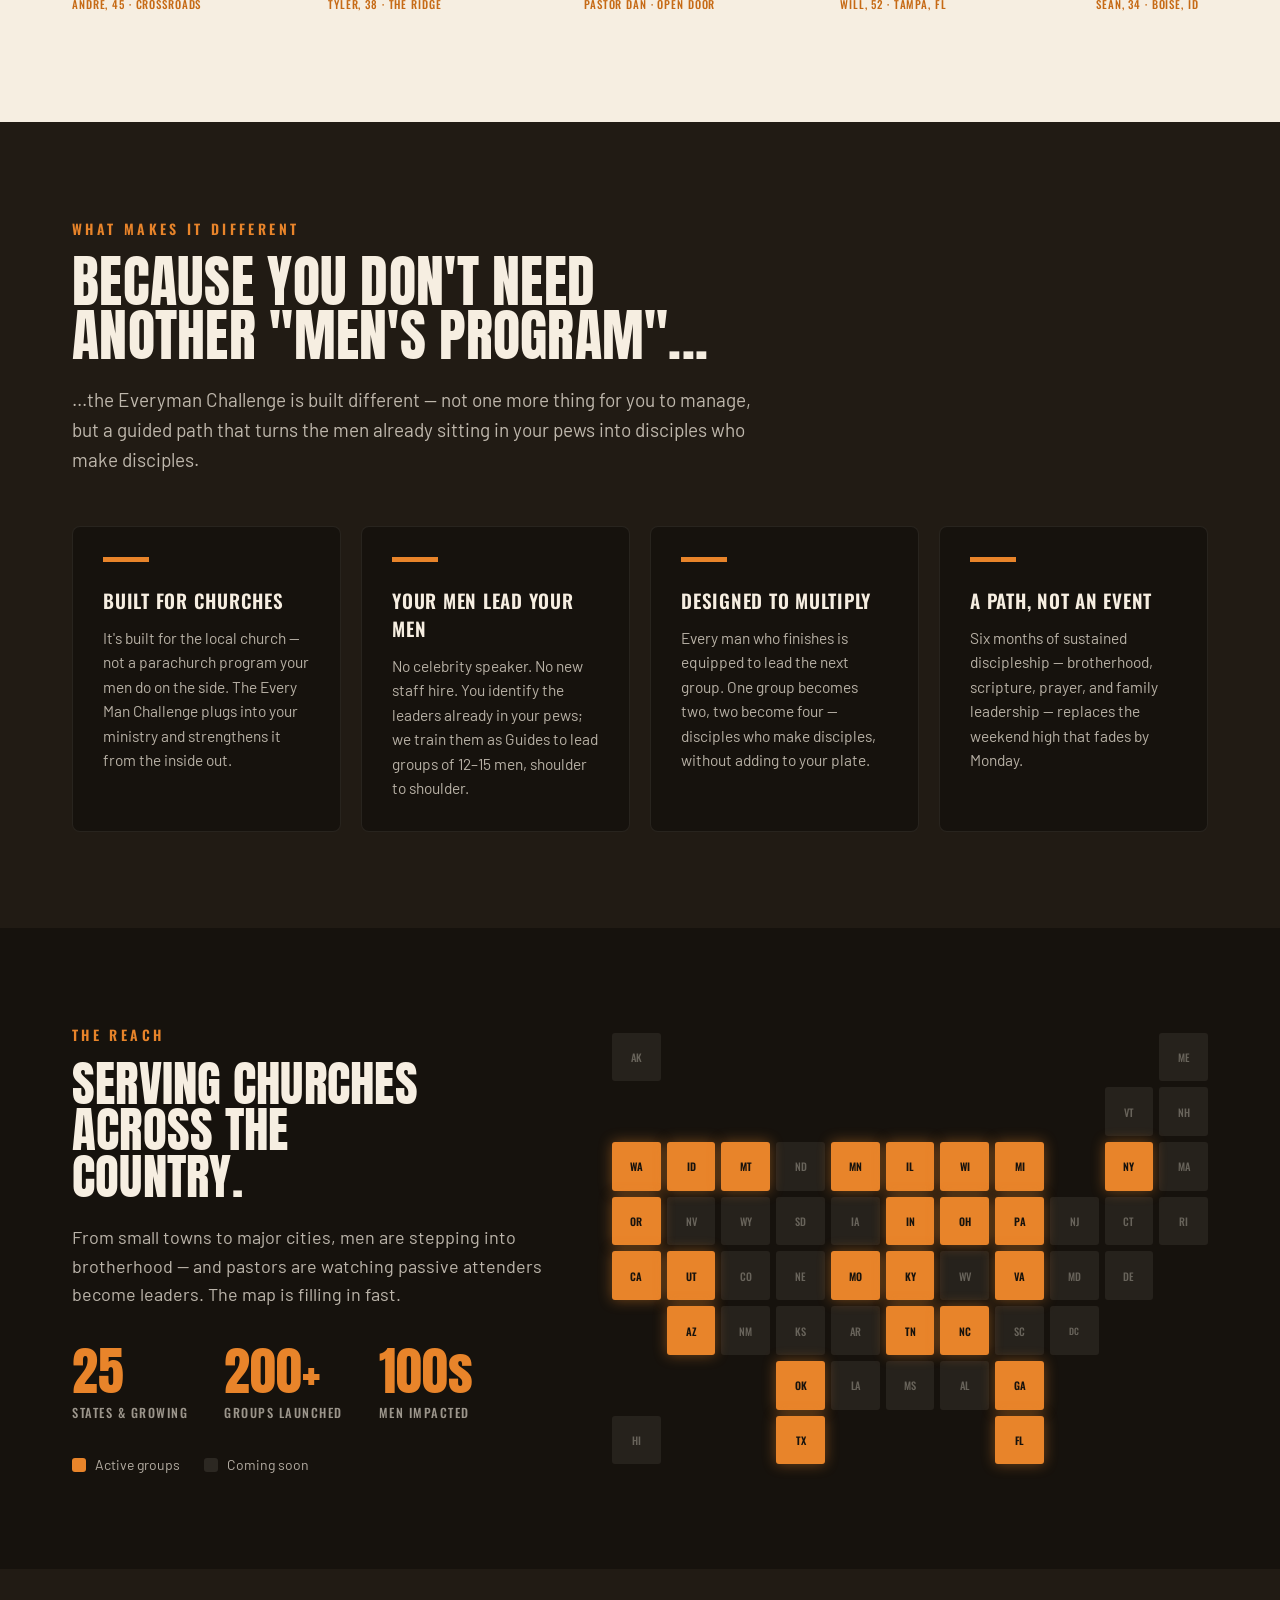
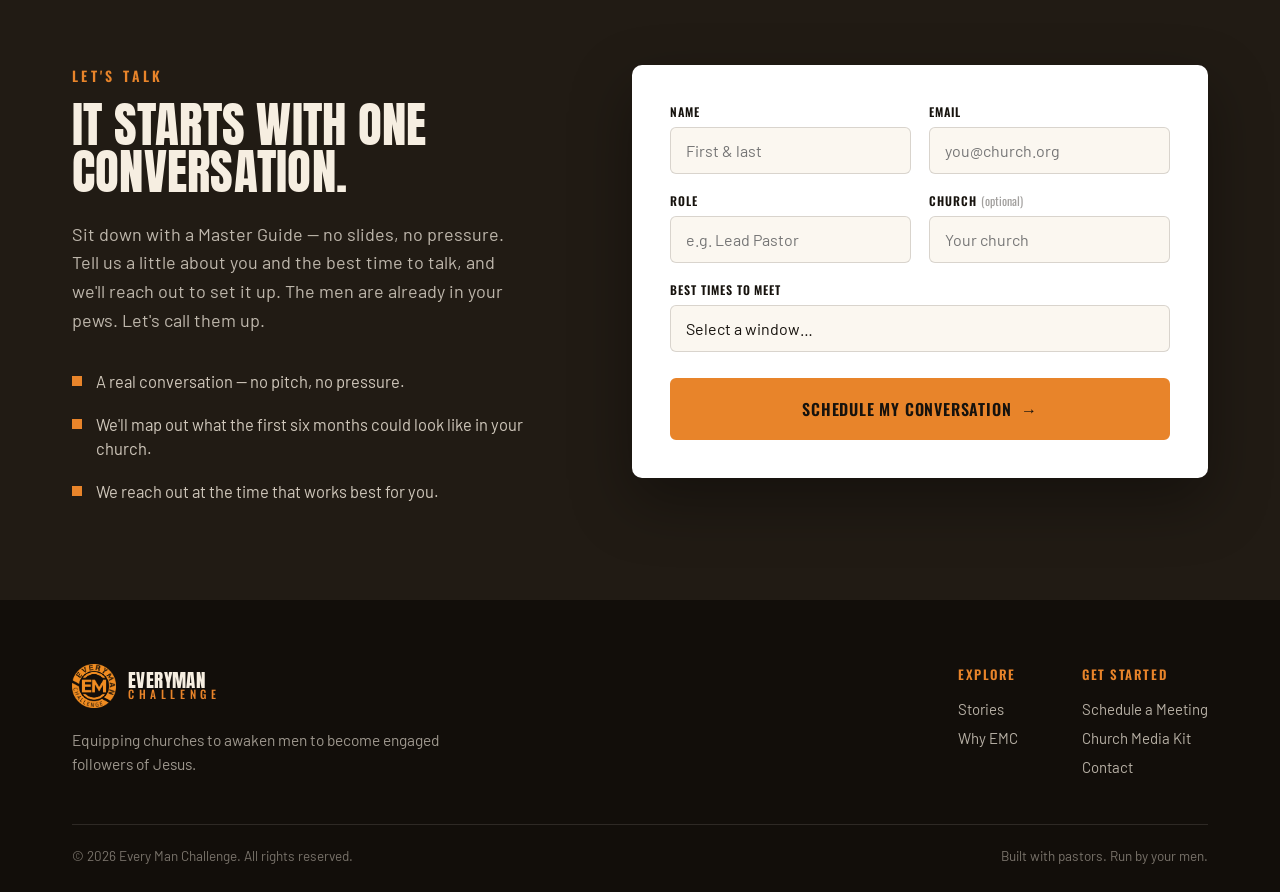
==== commit cfdb9654: "Use Ben's real signature image in the founder letter Replace the Caveat-text signature with Ben's ha" ====
--- a/index.html
+++ b/index.html
@@ -9,8 +9,8 @@
 <link rel="preconnect" href="https://fonts.googleapis.com">
 <link rel="preconnect" href="https://fonts.gstatic.com" crossorigin="">
 <link href="https://fonts.googleapis.com/css2?family=Anton&amp;family=Oswald:wght@400;500;600;700&amp;family=Barlow:wght@300;400;500;600;700&amp;family=Caveat:wght@600&amp;display=swap" rel="stylesheet">
-<link rel="stylesheet" href="styles.css?v=6">
-<link rel="stylesheet" href="responsive.css?v=6">
+<link rel="stylesheet" href="styles.css?v=7">
+<link rel="stylesheet" href="responsive.css?v=7">
 <style>
 *{box-sizing:border-box;}
   html,body{margin:0;padding:0;}
@@ -144,7 +144,7 @@
         <div style="flex:1 1 380px;">
           <p style="font-family:Barlow,sans-serif;font-size:19px;line-height:1.66;color:rgba(246,238,225,.82);margin:0 0 22px;">Brothers — we built The Everyman Challenge for leaders who aren't satisfied with "good enough." The one-time events… the same older guys, same breakfast, same fishing trip… the good men you'd love to develop but never have the bandwidth to.</p>
           <p style="font-family:Barlow,sans-serif;font-size:19px;line-height:1.66;color:rgba(246,238,225,.82);margin:0 0 36px;">There's a better way to grow your men — from the inside out. That's why this was built… and I can't wait to share it with you.</p>
-          <p style="font-family:Caveat,cursive;font-size:52px;line-height:.8;color:#E8842A;margin:0 0 10px;">Ben Steiger</p>
+          <span class="ben-signature" role="img" aria-label="Ben Steiger"></span>
           <p style="font-family:Oswald,sans-serif;font-weight:600;text-transform:uppercase;letter-spacing:.12em;font-size:12.5px;color:rgba(246,238,225,.55);margin:0;">President &amp; Creator of The Everyman Challenge</p>
         </div>
       </div>
@@ -192,42 +192,42 @@
           <div class="emc-rail" data-emc="rail-track" style="display:flex;gap:20px;overflow-x:auto;scroll-snap-type:x mandatory;scroll-behavior:smooth;padding-bottom:14px;">
             <div style="flex:none;width:236px;scroll-snap-align:start;">
               <div style="position:relative;border-radius:8px;overflow:hidden;aspect-ratio:9/16;background:#211B14;">
-                <img src="assets/reel-4.jpg?v=6" alt="" style="position:absolute;inset:0;width:100%;height:100%;object-fit:cover;filter:blur(18px) brightness(.5);transform:scale(1.2);"><img src="assets/reel-4.jpg?v=6" alt="" style="position:absolute;inset:0;width:100%;height:100%;object-fit:contain;"><div style="position:absolute;right:9px;bottom:9px;font-family:Oswald,sans-serif;font-weight:600;font-size:11px;color:#F6EEE1;background:rgba(22,18,13,.72);padding:3px 8px;border-radius:4px;pointer-events:none;">1:18</div>
+                <img src="assets/reel-4.jpg?v=7" alt="" style="position:absolute;inset:0;width:100%;height:100%;object-fit:cover;filter:blur(18px) brightness(.5);transform:scale(1.2);"><img src="assets/reel-4.jpg?v=7" alt="" style="position:absolute;inset:0;width:100%;height:100%;object-fit:contain;"><div style="position:absolute;right:9px;bottom:9px;font-family:Oswald,sans-serif;font-weight:600;font-size:11px;color:#F6EEE1;background:rgba(22,18,13,.72);padding:3px 8px;border-radius:4px;pointer-events:none;">1:18</div>
                 <div style="position:absolute;inset:0;display:flex;align-items:center;justify-content:center;pointer-events:none;"><div style="width:54px;height:54px;border-radius:50%;background:rgba(232,132,42,.92);display:flex;align-items:center;justify-content:center;"><div style="width:0;height:0;border-top:9px solid transparent;border-bottom:9px solid transparent;border-left:15px solid #16120D;margin-left:4px;"></div></div></div>
               </div>
               <p style="font-family:Barlow,sans-serif;font-weight:600;font-size:15px;color:#16120D;margin:14px 0 2px;">From pew to leader</p><p style="font-family:Oswald,sans-serif;font-weight:500;text-transform:uppercase;letter-spacing:.08em;font-size:11px;color:#C66A15;margin:0;">Andre, 45 · Crossroads</p>
             </div>
             <div style="flex:none;width:236px;scroll-snap-align:start;">
               <div style="position:relative;border-radius:8px;overflow:hidden;aspect-ratio:9/16;background:#211B14;">
-                <img src="assets/reel-2.jpg?v=6" alt="" style="position:absolute;inset:0;width:100%;height:100%;object-fit:cover;filter:blur(18px) brightness(.5);transform:scale(1.2);"><img src="assets/reel-2.jpg?v=6" alt="" style="position:absolute;inset:0;width:100%;height:100%;object-fit:contain;"><div style="position:absolute;right:9px;bottom:9px;font-family:Oswald,sans-serif;font-weight:600;font-size:11px;color:#F6EEE1;background:rgba(22,18,13,.72);padding:3px 8px;border-radius:4px;pointer-events:none;">1:03</div>
+                <img src="assets/reel-2.jpg?v=7" alt="" style="position:absolute;inset:0;width:100%;height:100%;object-fit:cover;filter:blur(18px) brightness(.5);transform:scale(1.2);"><img src="assets/reel-2.jpg?v=7" alt="" style="position:absolute;inset:0;width:100%;height:100%;object-fit:contain;"><div style="position:absolute;right:9px;bottom:9px;font-family:Oswald,sans-serif;font-weight:600;font-size:11px;color:#F6EEE1;background:rgba(22,18,13,.72);padding:3px 8px;border-radius:4px;pointer-events:none;">1:03</div>
                 <div style="position:absolute;inset:0;display:flex;align-items:center;justify-content:center;pointer-events:none;"><div style="width:54px;height:54px;border-radius:50%;background:rgba(232,132,42,.92);display:flex;align-items:center;justify-content:center;"><div style="width:0;height:0;border-top:9px solid transparent;border-bottom:9px solid transparent;border-left:15px solid #16120D;margin-left:4px;"></div></div></div>
               </div>
               <p style="font-family:Barlow,sans-serif;font-weight:600;font-size:15px;color:#16120D;margin:14px 0 2px;">A father's turnaround</p><p style="font-family:Oswald,sans-serif;font-weight:500;text-transform:uppercase;letter-spacing:.08em;font-size:11px;color:#C66A15;margin:0;">Tyler, 38 · The Ridge</p>
             </div>
             <div style="flex:none;width:236px;scroll-snap-align:start;">
               <div style="position:relative;border-radius:8px;overflow:hidden;aspect-ratio:9/16;background:#211B14;">
-                <img src="assets/reel-3.jpg?v=6" alt="" style="position:absolute;inset:0;width:100%;height:100%;object-fit:cover;filter:blur(18px) brightness(.5);transform:scale(1.2);"><img src="assets/reel-3.jpg?v=6" alt="" style="position:absolute;inset:0;width:100%;height:100%;object-fit:contain;"><div style="position:absolute;right:9px;bottom:9px;font-family:Oswald,sans-serif;font-weight:600;font-size:11px;color:#F6EEE1;background:rgba(22,18,13,.72);padding:3px 8px;border-radius:4px;pointer-events:none;">0:51</div>
+                <img src="assets/reel-3.jpg?v=7" alt="" style="position:absolute;inset:0;width:100%;height:100%;object-fit:cover;filter:blur(18px) brightness(.5);transform:scale(1.2);"><img src="assets/reel-3.jpg?v=7" alt="" style="position:absolute;inset:0;width:100%;height:100%;object-fit:contain;"><div style="position:absolute;right:9px;bottom:9px;font-family:Oswald,sans-serif;font-weight:600;font-size:11px;color:#F6EEE1;background:rgba(22,18,13,.72);padding:3px 8px;border-radius:4px;pointer-events:none;">0:51</div>
                 <div style="position:absolute;inset:0;display:flex;align-items:center;justify-content:center;pointer-events:none;"><div style="width:54px;height:54px;border-radius:50%;background:rgba(232,132,42,.92);display:flex;align-items:center;justify-content:center;"><div style="width:0;height:0;border-top:9px solid transparent;border-bottom:9px solid transparent;border-left:15px solid #16120D;margin-left:4px;"></div></div></div>
               </div>
               <p style="font-family:Barlow,sans-serif;font-weight:600;font-size:15px;color:#16120D;margin:14px 0 2px;">What pastors are seeing</p><p style="font-family:Oswald,sans-serif;font-weight:500;text-transform:uppercase;letter-spacing:.08em;font-size:11px;color:#C66A15;margin:0;">Pastor Dan · Open Door</p>
             </div>
             <div style="flex:none;width:236px;scroll-snap-align:start;">
               <div style="position:relative;border-radius:8px;overflow:hidden;aspect-ratio:9/16;background:#211B14;">
-                <img src="assets/reel-5.jpg?v=6" alt="" style="position:absolute;inset:0;width:100%;height:100%;object-fit:cover;filter:blur(18px) brightness(.5);transform:scale(1.2);"><img src="assets/reel-5.jpg?v=6" alt="" style="position:absolute;inset:0;width:100%;height:100%;object-fit:contain;"><div style="position:absolute;right:9px;bottom:9px;font-family:Oswald,sans-serif;font-weight:600;font-size:11px;color:#F6EEE1;background:rgba(22,18,13,.72);padding:3px 8px;border-radius:4px;pointer-events:none;">0:38</div>
+                <img src="assets/reel-5.jpg?v=7" alt="" style="position:absolute;inset:0;width:100%;height:100%;object-fit:cover;filter:blur(18px) brightness(.5);transform:scale(1.2);"><img src="assets/reel-5.jpg?v=7" alt="" style="position:absolute;inset:0;width:100%;height:100%;object-fit:contain;"><div style="position:absolute;right:9px;bottom:9px;font-family:Oswald,sans-serif;font-weight:600;font-size:11px;color:#F6EEE1;background:rgba(22,18,13,.72);padding:3px 8px;border-radius:4px;pointer-events:none;">0:38</div>
                 <div style="position:absolute;inset:0;display:flex;align-items:center;justify-content:center;pointer-events:none;"><div style="width:54px;height:54px;border-radius:50%;background:rgba(232,132,42,.92);display:flex;align-items:center;justify-content:center;"><div style="width:0;height:0;border-top:9px solid transparent;border-bottom:9px solid transparent;border-left:15px solid #16120D;margin-left:4px;"></div></div></div>
               </div>
               <p style="font-family:Barlow,sans-serif;font-weight:600;font-size:15px;color:#16120D;margin:14px 0 2px;">Six months that lasted</p><p style="font-family:Oswald,sans-serif;font-weight:500;text-transform:uppercase;letter-spacing:.08em;font-size:11px;color:#C66A15;margin:0;">Will, 52 · Tampa, FL</p>
             </div>
             <div style="flex:none;width:236px;scroll-snap-align:start;">
               <div style="position:relative;border-radius:8px;overflow:hidden;aspect-ratio:9/16;background:#211B14;">
-                <img src="assets/reel-6.jpg?v=6" alt="" style="position:absolute;inset:0;width:100%;height:100%;object-fit:cover;filter:blur(18px) brightness(.5);transform:scale(1.2);"><img src="assets/reel-6.jpg?v=6" alt="" style="position:absolute;inset:0;width:100%;height:100%;object-fit:contain;"><div style="position:absolute;right:9px;bottom:9px;font-family:Oswald,sans-serif;font-weight:600;font-size:11px;color:#F6EEE1;background:rgba(22,18,13,.72);padding:3px 8px;border-radius:4px;pointer-events:none;">0:57</div>
+                <img src="assets/reel-6.jpg?v=7" alt="" style="position:absolute;inset:0;width:100%;height:100%;object-fit:cover;filter:blur(18px) brightness(.5);transform:scale(1.2);"><img src="assets/reel-6.jpg?v=7" alt="" style="position:absolute;inset:0;width:100%;height:100%;object-fit:contain;"><div style="position:absolute;right:9px;bottom:9px;font-family:Oswald,sans-serif;font-weight:600;font-size:11px;color:#F6EEE1;background:rgba(22,18,13,.72);padding:3px 8px;border-radius:4px;pointer-events:none;">0:57</div>
                 <div style="position:absolute;inset:0;display:flex;align-items:center;justify-content:center;pointer-events:none;"><div style="width:54px;height:54px;border-radius:50%;background:rgba(232,132,42,.92);display:flex;align-items:center;justify-content:center;"><div style="width:0;height:0;border-top:9px solid transparent;border-bottom:9px solid transparent;border-left:15px solid #16120D;margin-left:4px;"></div></div></div>
               </div>
               <p style="font-family:Barlow,sans-serif;font-weight:600;font-size:15px;color:#16120D;margin:14px 0 2px;">Brothers who show up</p><p style="font-family:Oswald,sans-serif;font-weight:500;text-transform:uppercase;letter-spacing:.08em;font-size:11px;color:#C66A15;margin:0;">Sean, 34 · Boise, ID</p>
             </div>
             <div style="flex:none;width:236px;scroll-snap-align:start;">
               <div style="position:relative;border-radius:8px;overflow:hidden;aspect-ratio:9/16;background:#211B14;">
-                <img src="assets/reel-1.jpg?v=6" alt="" style="position:absolute;inset:0;width:100%;height:100%;object-fit:cover;filter:blur(18px) brightness(.5);transform:scale(1.2);"><img src="assets/reel-1.jpg?v=6" alt="" style="position:absolute;inset:0;width:100%;height:100%;object-fit:contain;"><div style="position:absolute;right:9px;bottom:9px;font-family:Oswald,sans-serif;font-weight:600;font-size:11px;color:#F6EEE1;background:rgba(22,18,13,.72);padding:3px 8px;border-radius:4px;pointer-events:none;">0:42</div>
+                <img src="assets/reel-1.jpg?v=7" alt="" style="position:absolute;inset:0;width:100%;height:100%;object-fit:cover;filter:blur(18px) brightness(.5);transform:scale(1.2);"><img src="assets/reel-1.jpg?v=7" alt="" style="position:absolute;inset:0;width:100%;height:100%;object-fit:contain;"><div style="position:absolute;right:9px;bottom:9px;font-family:Oswald,sans-serif;font-weight:600;font-size:11px;color:#F6EEE1;background:rgba(22,18,13,.72);padding:3px 8px;border-radius:4px;pointer-events:none;">0:42</div>
                 <div style="position:absolute;inset:0;display:flex;align-items:center;justify-content:center;pointer-events:none;"><div style="width:54px;height:54px;border-radius:50%;background:rgba(232,132,42,.92);display:flex;align-items:center;justify-content:center;"><div style="width:0;height:0;border-top:9px solid transparent;border-bottom:9px solid transparent;border-left:15px solid #16120D;margin-left:4px;"></div></div></div>
               </div>
               <p style="font-family:Barlow,sans-serif;font-weight:600;font-size:15px;color:#16120D;margin:14px 0 2px;">Why good men disengage</p><p style="font-family:Oswald,sans-serif;font-weight:500;text-transform:uppercase;letter-spacing:.08em;font-size:11px;color:#C66A15;margin:0;">Marcus, 41 · Rivers Crossing</p>
@@ -455,6 +455,6 @@
   </footer>
 
 </div>
-<script src="emc.js?v=6"></script>
+<script src="emc.js?v=7"></script>
 </body>
 </html>
--- a/styles.css
+++ b/styles.css
@@ -13,6 +13,18 @@
   width: 560px !important;
   height: 560px !important;
   max-width: 90vw !important;
+}
+
+/* Ben's handwritten signature — a black-on-transparent PNG tinted to brand
+   orange via a CSS mask, replacing the Caveat text in the letter section. */
+.ben-signature {
+  display: block;
+  width: 250px;
+  aspect-ratio: 1024 / 375;
+  margin: 0 0 10px;
+  background-color: #e8842a;
+  -webkit-mask: url("assets/ben-signature.png") no-repeat left center / contain;
+  mask: url("assets/ben-signature.png") no-repeat left center / contain;
 }
 
 /* Placeholder for images not yet supplied (drop the real file into assets/). */
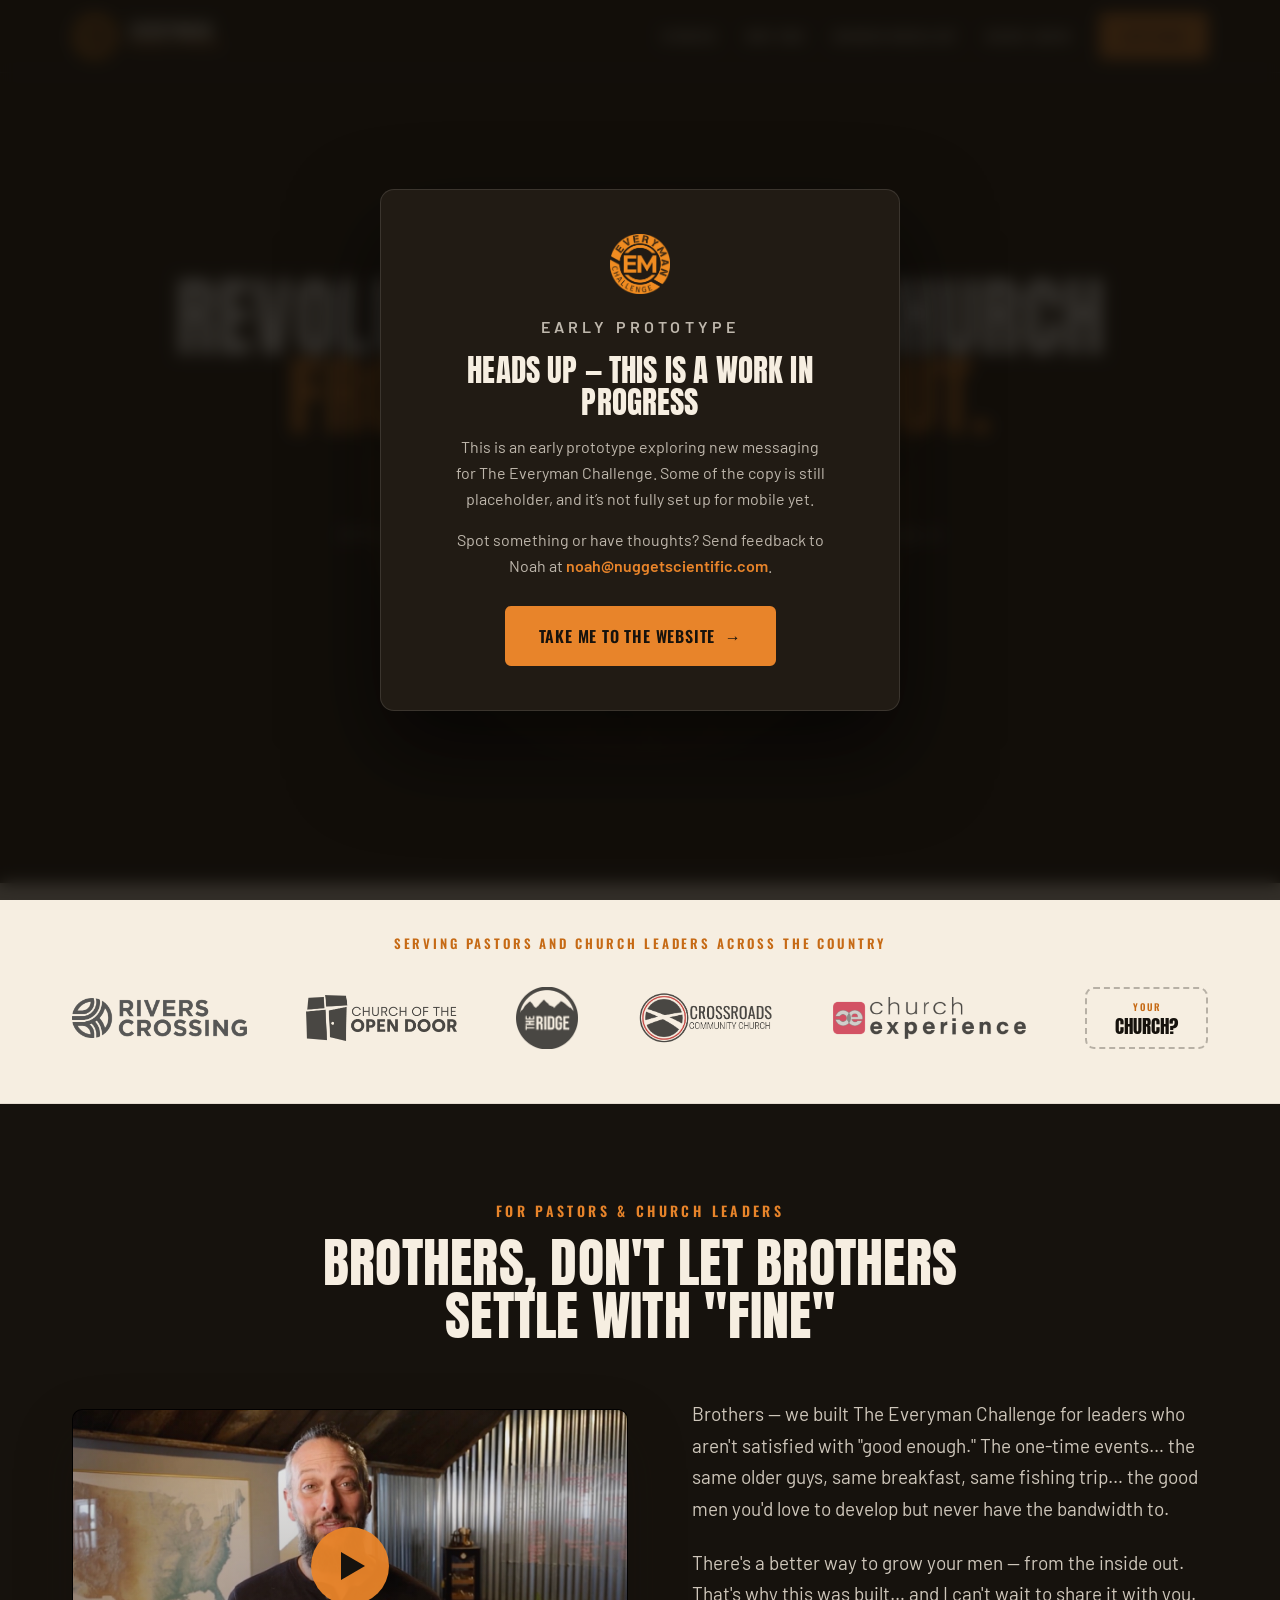
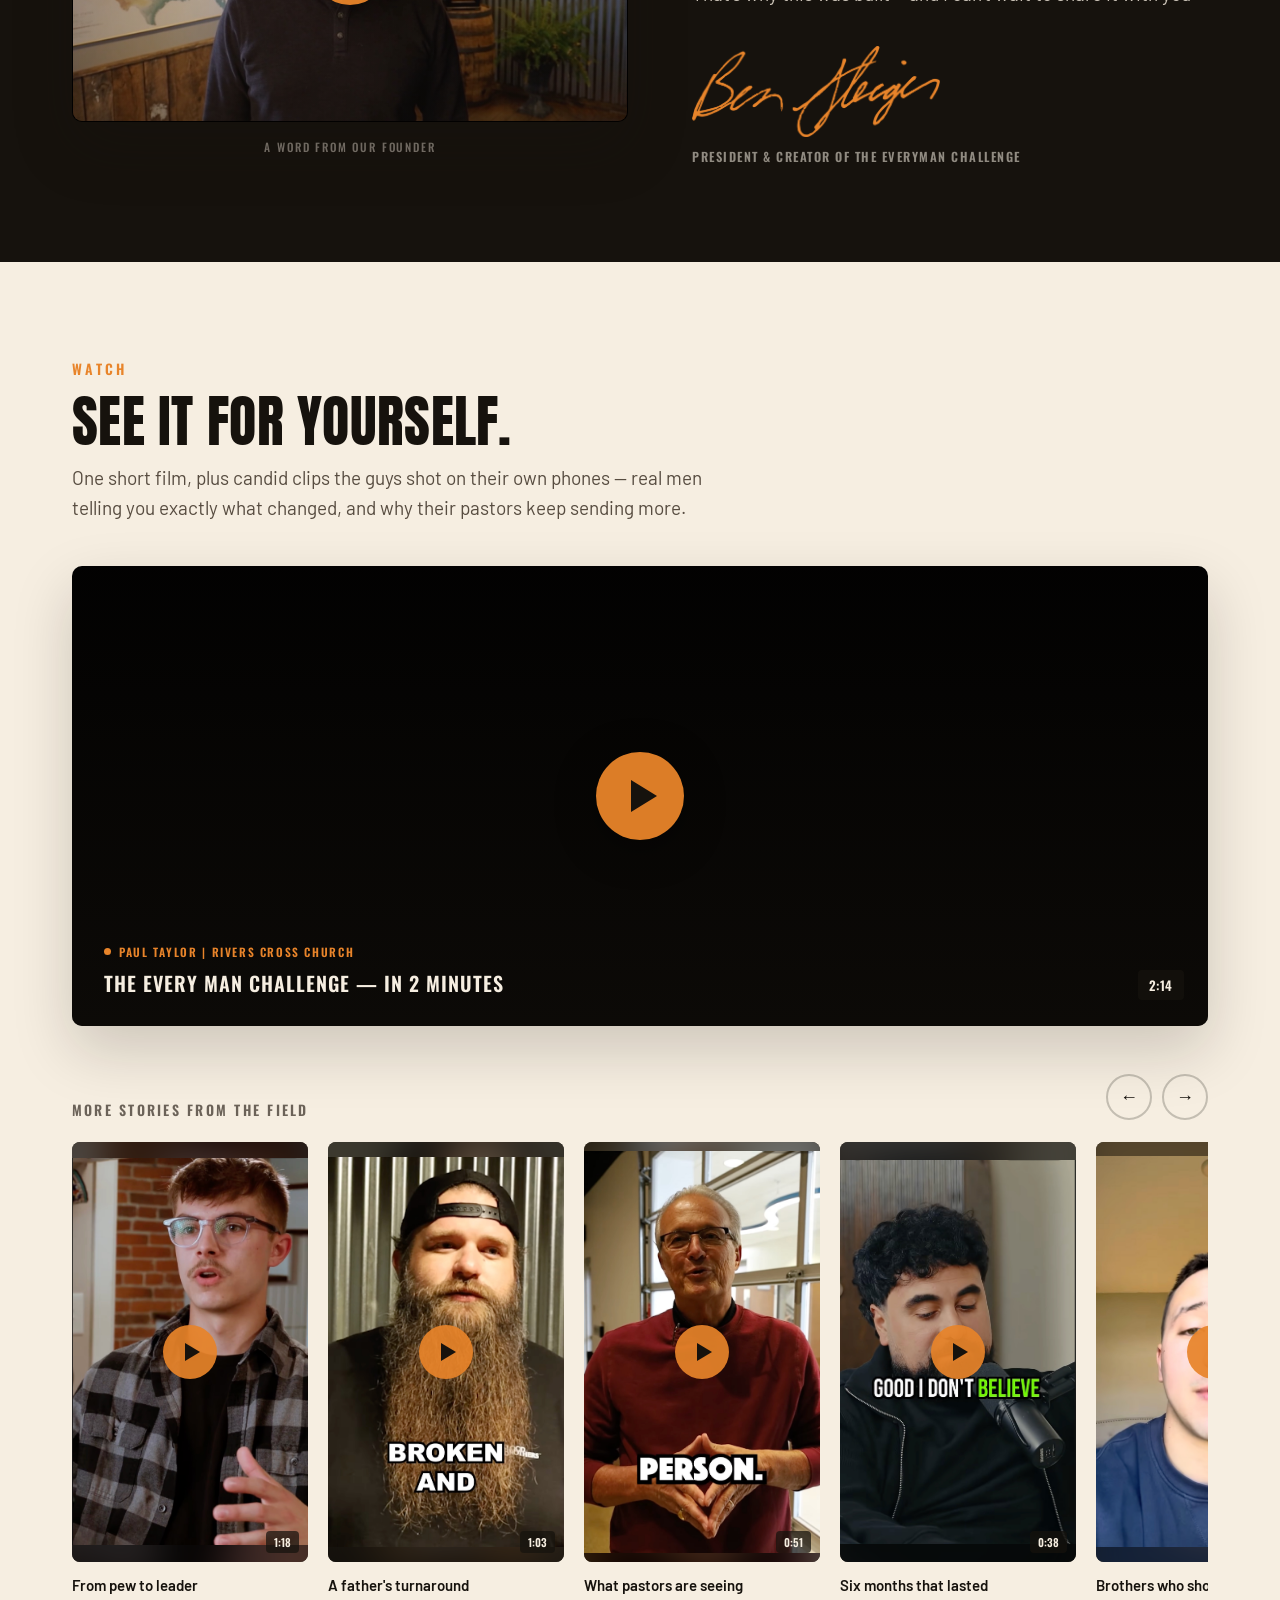
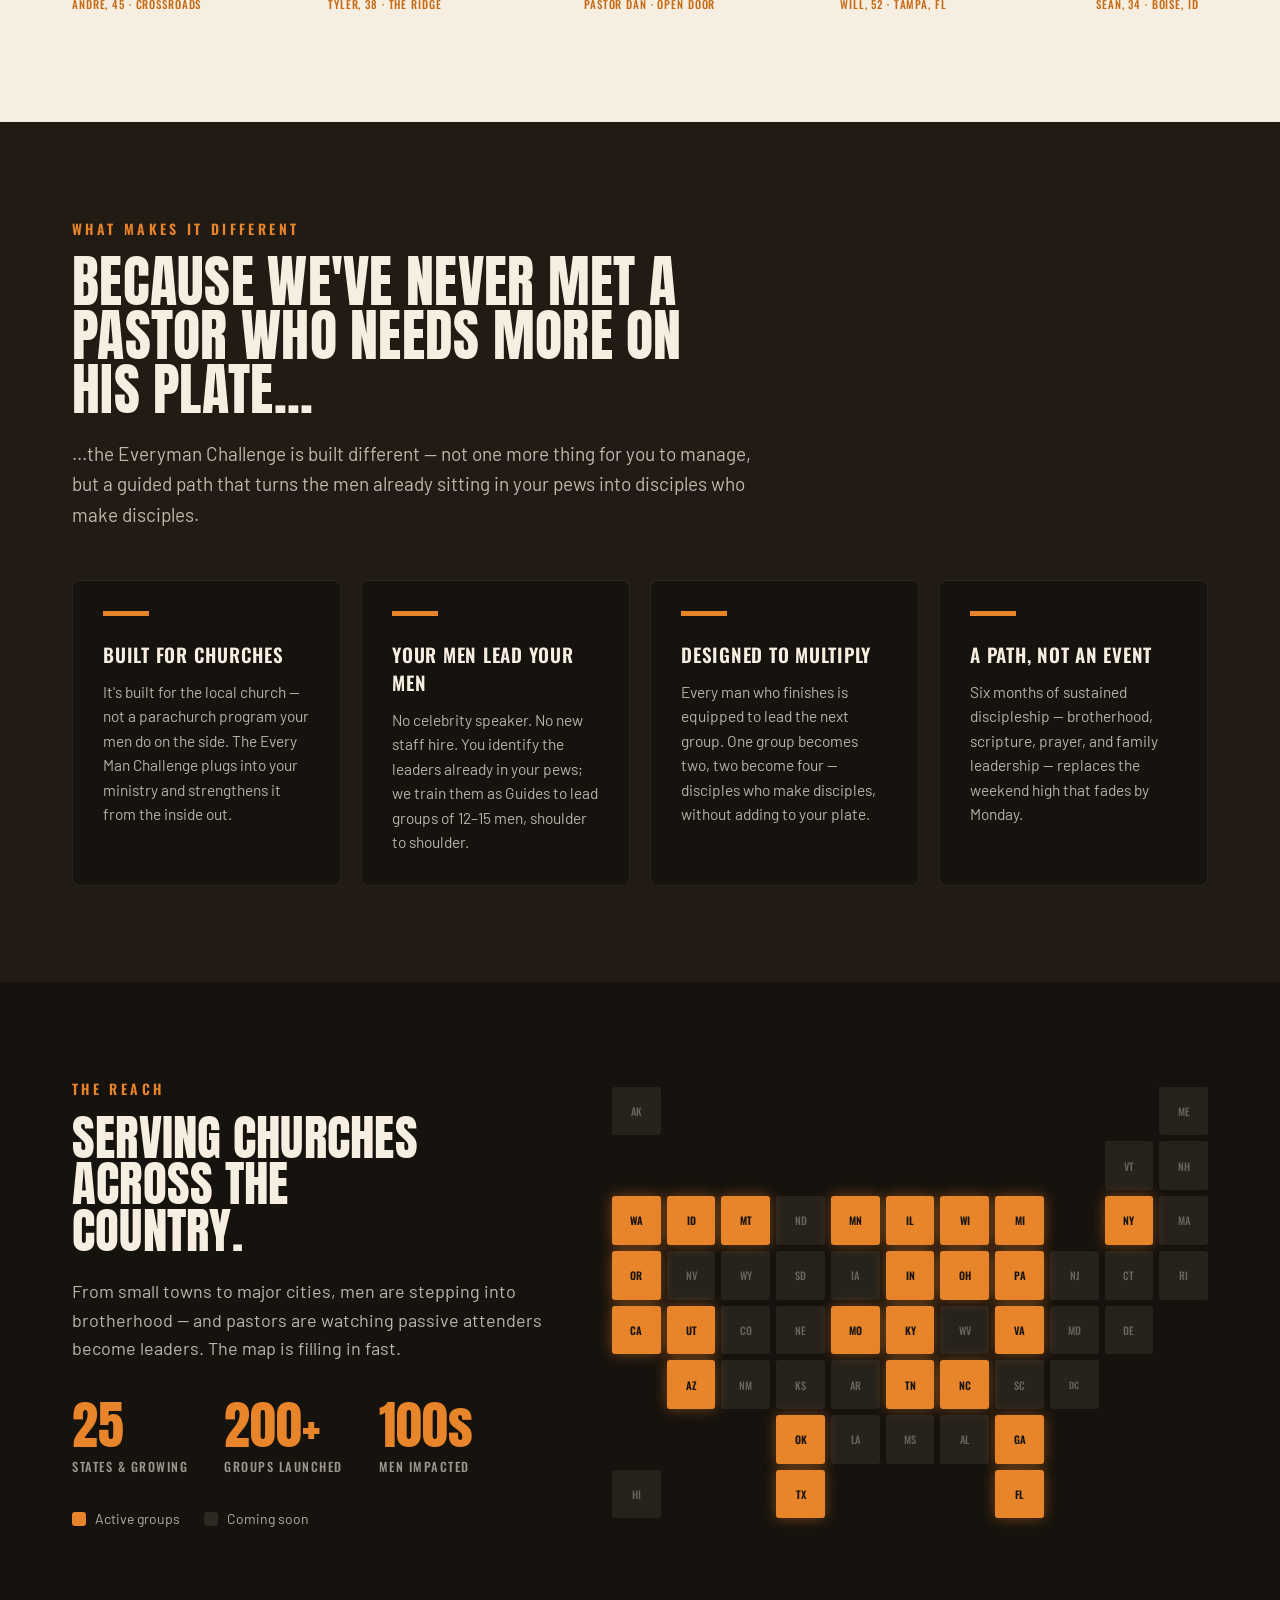
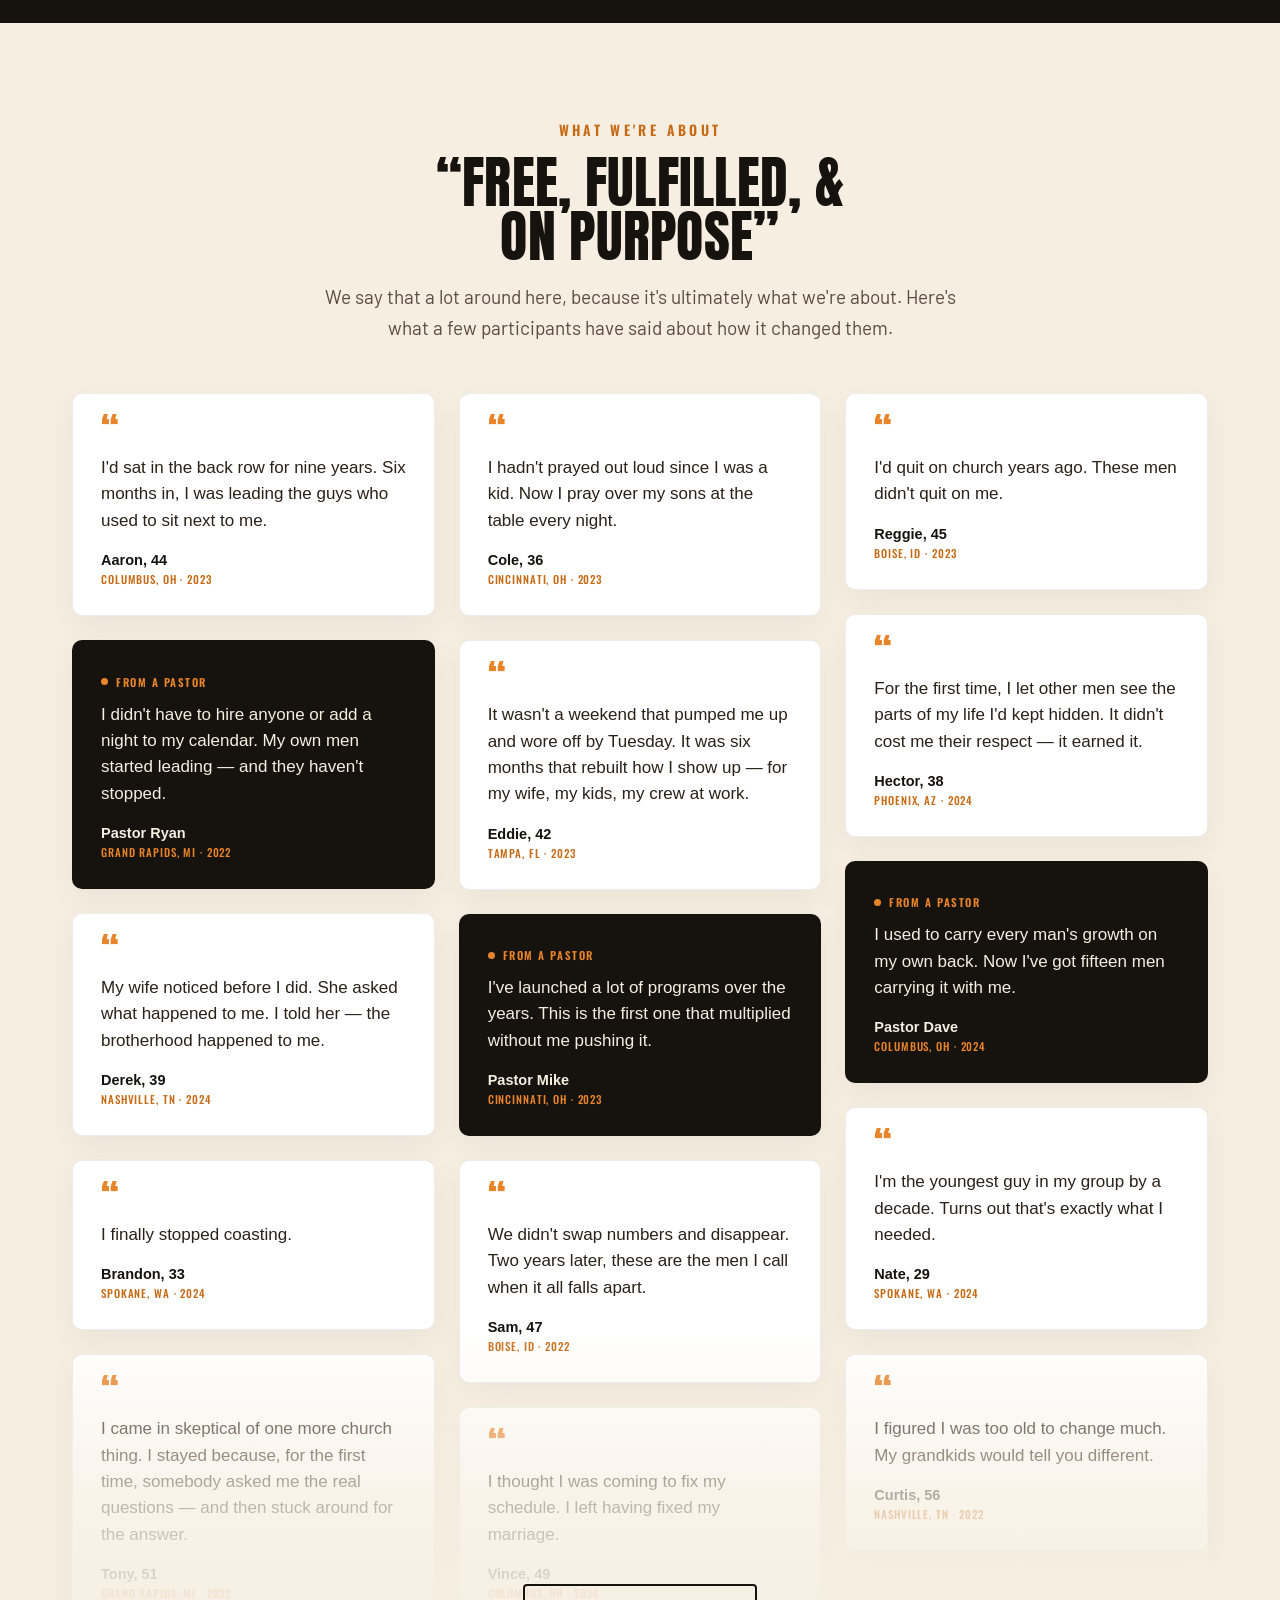
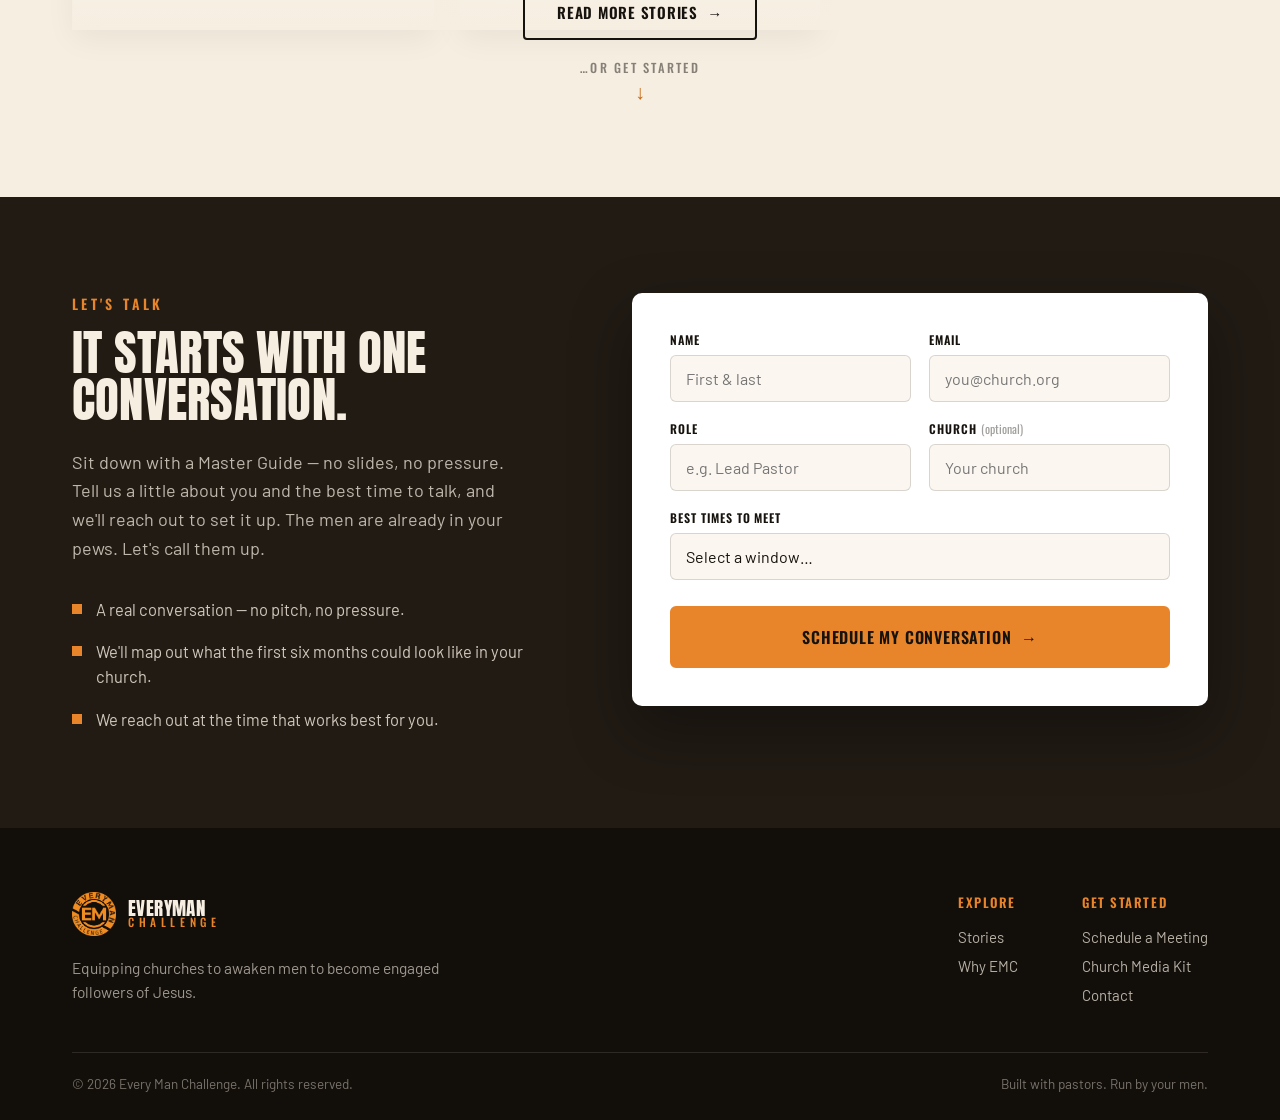
==== commit fede77cb: "Add stories quote-wall section; reframe "What Makes It Different" headline - New "What We're About" " ====
--- a/index.html
+++ b/index.html
@@ -241,7 +241,7 @@
   <section id="why" data-section="uniques" style="background:#211B14;color:#F6EEE1;">
     <div style="max-width:1200px;margin:0 auto;padding:96px 32px;">
       <p style="font-family:Oswald,sans-serif;font-weight:600;text-transform:uppercase;letter-spacing:.24em;font-size:14px;color:#E8842A;margin:0 0 16px;">What Makes It Different</p>
-      <h2 style="font-family:Anton,sans-serif;text-transform:uppercase;font-weight:400;font-size:clamp(32px,4.4vw,58px);line-height:.96;letter-spacing:.005em;color:#F6EEE1;margin:0 0 22px;max-width:24ch;">BECAUSE YOU DON'T NEED ANOTHER "MEN'S PROGRAM"...</h2>
+      <h2 style="font-family:Anton,sans-serif;text-transform:uppercase;font-weight:400;font-size:clamp(32px,4.4vw,58px);line-height:.96;letter-spacing:.005em;color:#F6EEE1;margin:0 0 22px;max-width:24ch;">Because we've never met a pastor who needs more on his plate...</h2>
       <p style="font-family:Barlow,sans-serif;font-size:19px;line-height:1.6;color:rgba(246,238,225,.74);max-width:62ch;margin:0 0 50px;">...the Everyman Challenge is built different — not one more thing for you to manage, but a guided path that turns the men already sitting in your pews into disciples who make disciples.</p>
       <div style="display:flex;flex-wrap:wrap;gap:20px;">
         <div style="flex:1 1 150px;background:#16120D;border:1px solid rgba(246,238,225,.08);border-radius:8px;padding:30px;">
@@ -342,6 +342,119 @@
     </div>
   </section>
 
+  <section id="stories" data-section="stories" data-screen-label="Stories" style="background:#F6EEE1;color:#16120D;">
+    <div style="max-width:1200px;margin:0 auto;padding:96px 32px;">
+      <p style="font-family:Oswald,sans-serif;font-weight:600;text-transform:uppercase;letter-spacing:.24em;font-size:14px;color:#C66A15;margin:0 0 16px;text-align:center;">What We're About</p>
+      <h2 style="font-family:Anton,sans-serif;text-transform:uppercase;font-weight:400;font-size:clamp(32px,4.4vw,58px);line-height:.96;letter-spacing:.005em;color:#16120D;margin:0 auto 18px;max-width:16ch;text-align:center;">&ldquo;Free, Fulfilled, &amp; On Purpose&rdquo;</h2>
+      <p style="font-family:Barlow,sans-serif;font-size:19px;line-height:1.6;color:#574c40;max-width:60ch;margin:0 auto 50px;text-align:center;">We say that a lot around here, because it's ultimately what we're about. Here's what a few participants have said about how it changed them.</p>
+
+      <div style="position:relative;">
+        <div style="columns:3 300px;column-gap:24px;">
+
+        <figure style="break-inside:avoid;margin:0 0 24px;background:#fff;border:1px solid rgba(22,18,13,.08);border-radius:10px;padding:28px;box-shadow:0 10px 30px rgba(22,18,13,.05);">
+          <div style="font-family:Anton,sans-serif;font-size:38px;line-height:.5;color:#E8842A;margin-bottom:14px;">&ldquo;</div>
+          <blockquote style="font-family:Barlow,sans-serif;font-weight:500;font-size:17px;line-height:1.55;color:#2a2118;margin:0 0 18px;">I'd sat in the back row for nine years. Six months in, I was leading the guys who used to sit next to me.</blockquote>
+          <figcaption><div style="font-family:Barlow,sans-serif;font-weight:700;font-size:14.5px;color:#16120D;">Aaron, 44</div><div style="font-family:Oswald,sans-serif;font-weight:500;text-transform:uppercase;letter-spacing:.08em;font-size:11px;color:#C66A15;margin-top:3px;">Columbus, OH · 2023</div></figcaption>
+        </figure>
+
+        <figure style="break-inside:avoid;margin:0 0 24px;background:#16120D;border:1px solid rgba(22,18,13,.08);border-radius:10px;padding:28px;box-shadow:0 10px 30px rgba(22,18,13,.05);">
+          <div style="display:inline-flex;align-items:center;gap:8px;font-family:Oswald,sans-serif;font-weight:600;text-transform:uppercase;letter-spacing:.14em;font-size:11px;color:#E8842A;margin-bottom:12px;"><span style="width:7px;height:7px;border-radius:50%;background:#E8842A;display:inline-block;"></span>From a Pastor</div>
+          <blockquote style="font-family:Barlow,sans-serif;font-weight:500;font-size:17px;line-height:1.55;color:#F6EEE1;margin:0 0 18px;">I didn't have to hire anyone or add a night to my calendar. My own men started leading — and they haven't stopped.</blockquote>
+          <figcaption><div style="font-family:Barlow,sans-serif;font-weight:700;font-size:14.5px;color:#F6EEE1;">Pastor Ryan</div><div style="font-family:Oswald,sans-serif;font-weight:500;text-transform:uppercase;letter-spacing:.08em;font-size:11px;color:#E8842A;margin-top:3px;">Grand Rapids, MI · 2022</div></figcaption>
+        </figure>
+
+        <figure style="break-inside:avoid;margin:0 0 24px;background:#fff;border:1px solid rgba(22,18,13,.08);border-radius:10px;padding:28px;box-shadow:0 10px 30px rgba(22,18,13,.05);">
+          <div style="font-family:Anton,sans-serif;font-size:38px;line-height:.5;color:#E8842A;margin-bottom:14px;">&ldquo;</div>
+          <blockquote style="font-family:Barlow,sans-serif;font-weight:500;font-size:17px;line-height:1.55;color:#2a2118;margin:0 0 18px;">My wife noticed before I did. She asked what happened to me. I told her — the brotherhood happened to me.</blockquote>
+          <figcaption><div style="font-family:Barlow,sans-serif;font-weight:700;font-size:14.5px;color:#16120D;">Derek, 39</div><div style="font-family:Oswald,sans-serif;font-weight:500;text-transform:uppercase;letter-spacing:.08em;font-size:11px;color:#C66A15;margin-top:3px;">Nashville, TN · 2024</div></figcaption>
+        </figure>
+
+        <figure style="break-inside:avoid;margin:0 0 24px;background:#fff;border:1px solid rgba(22,18,13,.08);border-radius:10px;padding:28px;box-shadow:0 10px 30px rgba(22,18,13,.05);">
+          <div style="font-family:Anton,sans-serif;font-size:38px;line-height:.5;color:#E8842A;margin-bottom:14px;">&ldquo;</div>
+          <blockquote style="font-family:Barlow,sans-serif;font-weight:500;font-size:17px;line-height:1.55;color:#2a2118;margin:0 0 18px;">I finally stopped coasting.</blockquote>
+          <figcaption><div style="font-family:Barlow,sans-serif;font-weight:700;font-size:14.5px;color:#16120D;">Brandon, 33</div><div style="font-family:Oswald,sans-serif;font-weight:500;text-transform:uppercase;letter-spacing:.08em;font-size:11px;color:#C66A15;margin-top:3px;">Spokane, WA · 2024</div></figcaption>
+        </figure>
+
+        <figure style="break-inside:avoid;margin:0 0 24px;background:#fff;border:1px solid rgba(22,18,13,.08);border-radius:10px;padding:28px;box-shadow:0 10px 30px rgba(22,18,13,.05);">
+          <div style="font-family:Anton,sans-serif;font-size:38px;line-height:.5;color:#E8842A;margin-bottom:14px;">&ldquo;</div>
+          <blockquote style="font-family:Barlow,sans-serif;font-weight:500;font-size:17px;line-height:1.55;color:#2a2118;margin:0 0 18px;">I came in skeptical of one more church thing. I stayed because, for the first time, somebody asked me the real questions — and then stuck around for the answer.</blockquote>
+          <figcaption><div style="font-family:Barlow,sans-serif;font-weight:700;font-size:14.5px;color:#16120D;">Tony, 51</div><div style="font-family:Oswald,sans-serif;font-weight:500;text-transform:uppercase;letter-spacing:.08em;font-size:11px;color:#C66A15;margin-top:3px;">Grand Rapids, MI · 2022</div></figcaption>
+        </figure>
+
+        <figure style="break-inside:avoid;margin:0 0 24px;background:#fff;border:1px solid rgba(22,18,13,.08);border-radius:10px;padding:28px;box-shadow:0 10px 30px rgba(22,18,13,.05);">
+          <div style="font-family:Anton,sans-serif;font-size:38px;line-height:.5;color:#E8842A;margin-bottom:14px;">&ldquo;</div>
+          <blockquote style="font-family:Barlow,sans-serif;font-weight:500;font-size:17px;line-height:1.55;color:#2a2118;margin:0 0 18px;">I hadn't prayed out loud since I was a kid. Now I pray over my sons at the table every night.</blockquote>
+          <figcaption><div style="font-family:Barlow,sans-serif;font-weight:700;font-size:14.5px;color:#16120D;">Cole, 36</div><div style="font-family:Oswald,sans-serif;font-weight:500;text-transform:uppercase;letter-spacing:.08em;font-size:11px;color:#C66A15;margin-top:3px;">Cincinnati, OH · 2023</div></figcaption>
+        </figure>
+
+        <figure style="break-inside:avoid;margin:0 0 24px;background:#fff;border:1px solid rgba(22,18,13,.08);border-radius:10px;padding:28px;box-shadow:0 10px 30px rgba(22,18,13,.05);">
+          <div style="font-family:Anton,sans-serif;font-size:38px;line-height:.5;color:#E8842A;margin-bottom:14px;">&ldquo;</div>
+          <blockquote style="font-family:Barlow,sans-serif;font-weight:500;font-size:17px;line-height:1.55;color:#2a2118;margin:0 0 18px;">It wasn't a weekend that pumped me up and wore off by Tuesday. It was six months that rebuilt how I show up — for my wife, my kids, my crew at work.</blockquote>
+          <figcaption><div style="font-family:Barlow,sans-serif;font-weight:700;font-size:14.5px;color:#16120D;">Eddie, 42</div><div style="font-family:Oswald,sans-serif;font-weight:500;text-transform:uppercase;letter-spacing:.08em;font-size:11px;color:#C66A15;margin-top:3px;">Tampa, FL · 2023</div></figcaption>
+        </figure>
+
+        <figure style="break-inside:avoid;margin:0 0 24px;background:#16120D;border:1px solid rgba(22,18,13,.08);border-radius:10px;padding:28px;box-shadow:0 10px 30px rgba(22,18,13,.05);">
+          <div style="display:inline-flex;align-items:center;gap:8px;font-family:Oswald,sans-serif;font-weight:600;text-transform:uppercase;letter-spacing:.14em;font-size:11px;color:#E8842A;margin-bottom:12px;"><span style="width:7px;height:7px;border-radius:50%;background:#E8842A;display:inline-block;"></span>From a Pastor</div>
+          <blockquote style="font-family:Barlow,sans-serif;font-weight:500;font-size:17px;line-height:1.55;color:#F6EEE1;margin:0 0 18px;">I've launched a lot of programs over the years. This is the first one that multiplied without me pushing it.</blockquote>
+          <figcaption><div style="font-family:Barlow,sans-serif;font-weight:700;font-size:14.5px;color:#F6EEE1;">Pastor Mike</div><div style="font-family:Oswald,sans-serif;font-weight:500;text-transform:uppercase;letter-spacing:.08em;font-size:11px;color:#E8842A;margin-top:3px;">Cincinnati, OH · 2023</div></figcaption>
+        </figure>
+
+        <figure style="break-inside:avoid;margin:0 0 24px;background:#fff;border:1px solid rgba(22,18,13,.08);border-radius:10px;padding:28px;box-shadow:0 10px 30px rgba(22,18,13,.05);">
+          <div style="font-family:Anton,sans-serif;font-size:38px;line-height:.5;color:#E8842A;margin-bottom:14px;">&ldquo;</div>
+          <blockquote style="font-family:Barlow,sans-serif;font-weight:500;font-size:17px;line-height:1.55;color:#2a2118;margin:0 0 18px;">We didn't swap numbers and disappear. Two years later, these are the men I call when it all falls apart.</blockquote>
+          <figcaption><div style="font-family:Barlow,sans-serif;font-weight:700;font-size:14.5px;color:#16120D;">Sam, 47</div><div style="font-family:Oswald,sans-serif;font-weight:500;text-transform:uppercase;letter-spacing:.08em;font-size:11px;color:#C66A15;margin-top:3px;">Boise, ID · 2022</div></figcaption>
+        </figure>
+
+        <figure style="break-inside:avoid;margin:0 0 24px;background:#fff;border:1px solid rgba(22,18,13,.08);border-radius:10px;padding:28px;box-shadow:0 10px 30px rgba(22,18,13,.05);">
+          <div style="font-family:Anton,sans-serif;font-size:38px;line-height:.5;color:#E8842A;margin-bottom:14px;">&ldquo;</div>
+          <blockquote style="font-family:Barlow,sans-serif;font-weight:500;font-size:17px;line-height:1.55;color:#2a2118;margin:0 0 18px;">I thought I was coming to fix my schedule. I left having fixed my marriage.</blockquote>
+          <figcaption><div style="font-family:Barlow,sans-serif;font-weight:700;font-size:14.5px;color:#16120D;">Vince, 49</div><div style="font-family:Oswald,sans-serif;font-weight:500;text-transform:uppercase;letter-spacing:.08em;font-size:11px;color:#C66A15;margin-top:3px;">Columbus, OH · 2024</div></figcaption>
+        </figure>
+
+        <figure style="break-inside:avoid;margin:0 0 24px;background:#fff;border:1px solid rgba(22,18,13,.08);border-radius:10px;padding:28px;box-shadow:0 10px 30px rgba(22,18,13,.05);">
+          <div style="font-family:Anton,sans-serif;font-size:38px;line-height:.5;color:#E8842A;margin-bottom:14px;">&ldquo;</div>
+          <blockquote style="font-family:Barlow,sans-serif;font-weight:500;font-size:17px;line-height:1.55;color:#2a2118;margin:0 0 18px;">I'd quit on church years ago. These men didn't quit on me.</blockquote>
+          <figcaption><div style="font-family:Barlow,sans-serif;font-weight:700;font-size:14.5px;color:#16120D;">Reggie, 45</div><div style="font-family:Oswald,sans-serif;font-weight:500;text-transform:uppercase;letter-spacing:.08em;font-size:11px;color:#C66A15;margin-top:3px;">Boise, ID · 2023</div></figcaption>
+        </figure>
+
+        <figure style="break-inside:avoid;margin:0 0 24px;background:#fff;border:1px solid rgba(22,18,13,.08);border-radius:10px;padding:28px;box-shadow:0 10px 30px rgba(22,18,13,.05);">
+          <div style="font-family:Anton,sans-serif;font-size:38px;line-height:.5;color:#E8842A;margin-bottom:14px;">&ldquo;</div>
+          <blockquote style="font-family:Barlow,sans-serif;font-weight:500;font-size:17px;line-height:1.55;color:#2a2118;margin:0 0 18px;">For the first time, I let other men see the parts of my life I'd kept hidden. It didn't cost me their respect — it earned it.</blockquote>
+          <figcaption><div style="font-family:Barlow,sans-serif;font-weight:700;font-size:14.5px;color:#16120D;">Hector, 38</div><div style="font-family:Oswald,sans-serif;font-weight:500;text-transform:uppercase;letter-spacing:.08em;font-size:11px;color:#C66A15;margin-top:3px;">Phoenix, AZ · 2024</div></figcaption>
+        </figure>
+
+        <figure style="break-inside:avoid;margin:0 0 24px;background:#16120D;border:1px solid rgba(22,18,13,.08);border-radius:10px;padding:28px;box-shadow:0 10px 30px rgba(22,18,13,.05);">
+          <div style="display:inline-flex;align-items:center;gap:8px;font-family:Oswald,sans-serif;font-weight:600;text-transform:uppercase;letter-spacing:.14em;font-size:11px;color:#E8842A;margin-bottom:12px;"><span style="width:7px;height:7px;border-radius:50%;background:#E8842A;display:inline-block;"></span>From a Pastor</div>
+          <blockquote style="font-family:Barlow,sans-serif;font-weight:500;font-size:17px;line-height:1.55;color:#F6EEE1;margin:0 0 18px;">I used to carry every man's growth on my own back. Now I've got fifteen men carrying it with me.</blockquote>
+          <figcaption><div style="font-family:Barlow,sans-serif;font-weight:700;font-size:14.5px;color:#F6EEE1;">Pastor Dave</div><div style="font-family:Oswald,sans-serif;font-weight:500;text-transform:uppercase;letter-spacing:.08em;font-size:11px;color:#E8842A;margin-top:3px;">Columbus, OH · 2024</div></figcaption>
+        </figure>
+
+        <figure style="break-inside:avoid;margin:0 0 24px;background:#fff;border:1px solid rgba(22,18,13,.08);border-radius:10px;padding:28px;box-shadow:0 10px 30px rgba(22,18,13,.05);">
+          <div style="font-family:Anton,sans-serif;font-size:38px;line-height:.5;color:#E8842A;margin-bottom:14px;">&ldquo;</div>
+          <blockquote style="font-family:Barlow,sans-serif;font-weight:500;font-size:17px;line-height:1.55;color:#2a2118;margin:0 0 18px;">I'm the youngest guy in my group by a decade. Turns out that's exactly what I needed.</blockquote>
+          <figcaption><div style="font-family:Barlow,sans-serif;font-weight:700;font-size:14.5px;color:#16120D;">Nate, 29</div><div style="font-family:Oswald,sans-serif;font-weight:500;text-transform:uppercase;letter-spacing:.08em;font-size:11px;color:#C66A15;margin-top:3px;">Spokane, WA · 2024</div></figcaption>
+        </figure>
+
+        <figure style="break-inside:avoid;margin:0 0 24px;background:#fff;border:1px solid rgba(22,18,13,.08);border-radius:10px;padding:28px;box-shadow:0 10px 30px rgba(22,18,13,.05);">
+          <div style="font-family:Anton,sans-serif;font-size:38px;line-height:.5;color:#E8842A;margin-bottom:14px;">&ldquo;</div>
+          <blockquote style="font-family:Barlow,sans-serif;font-weight:500;font-size:17px;line-height:1.55;color:#2a2118;margin:0 0 18px;">I figured I was too old to change much. My grandkids would tell you different.</blockquote>
+          <figcaption><div style="font-family:Barlow,sans-serif;font-weight:700;font-size:14.5px;color:#16120D;">Curtis, 56</div><div style="font-family:Oswald,sans-serif;font-weight:500;text-transform:uppercase;letter-spacing:.08em;font-size:11px;color:#C66A15;margin-top:3px;">Nashville, TN · 2022</div></figcaption>
+        </figure>
+
+        </div>
+        <div aria-hidden="true" style="position:absolute;left:0;right:0;bottom:0;height:300px;background:linear-gradient(180deg,rgba(246,238,225,0) 0%,rgba(246,238,225,.7) 55%,#F6EEE1 100%);pointer-events:none;"></div>
+      </div>
+
+      <div style="display:flex;flex-direction:column;align-items:center;gap:18px;margin-top:-46px;position:relative;z-index:1;">
+        <a href="stories.html" style="display:inline-flex;align-items:center;gap:10px;background:transparent;color:#16120D;font-family:Oswald,sans-serif;font-weight:600;text-transform:uppercase;letter-spacing:.05em;font-size:15px;text-decoration:none;padding:15px 32px;border-radius:4px;border:2px solid #16120D;transition:all .18s ease;" style-hover="background:#16120D;color:#E8842A;">Read More Stories&nbsp;&nbsp;&rarr;</a>
+        <a href="#talk" style="display:inline-flex;flex-direction:column;align-items:center;gap:4px;text-decoration:none;">
+          <span style="font-family:Oswald,sans-serif;font-weight:500;text-transform:uppercase;letter-spacing:.18em;font-size:12.5px;color:rgba(22,18,13,.5);">…or get started</span>
+          <span style="font-size:20px;line-height:1;color:#C66A15;">&darr;</span>
+        </a>
+      </div>
+    </div>
+  </section>
+
   <section id="talk" data-section="cta" style="background:#211B14;color:#F6EEE1;">
     <div style="max-width:1200px;margin:0 auto;padding:96px 32px;display:flex;gap:64px;flex-wrap:wrap;">
       <div style="flex:1 1 380px;">
